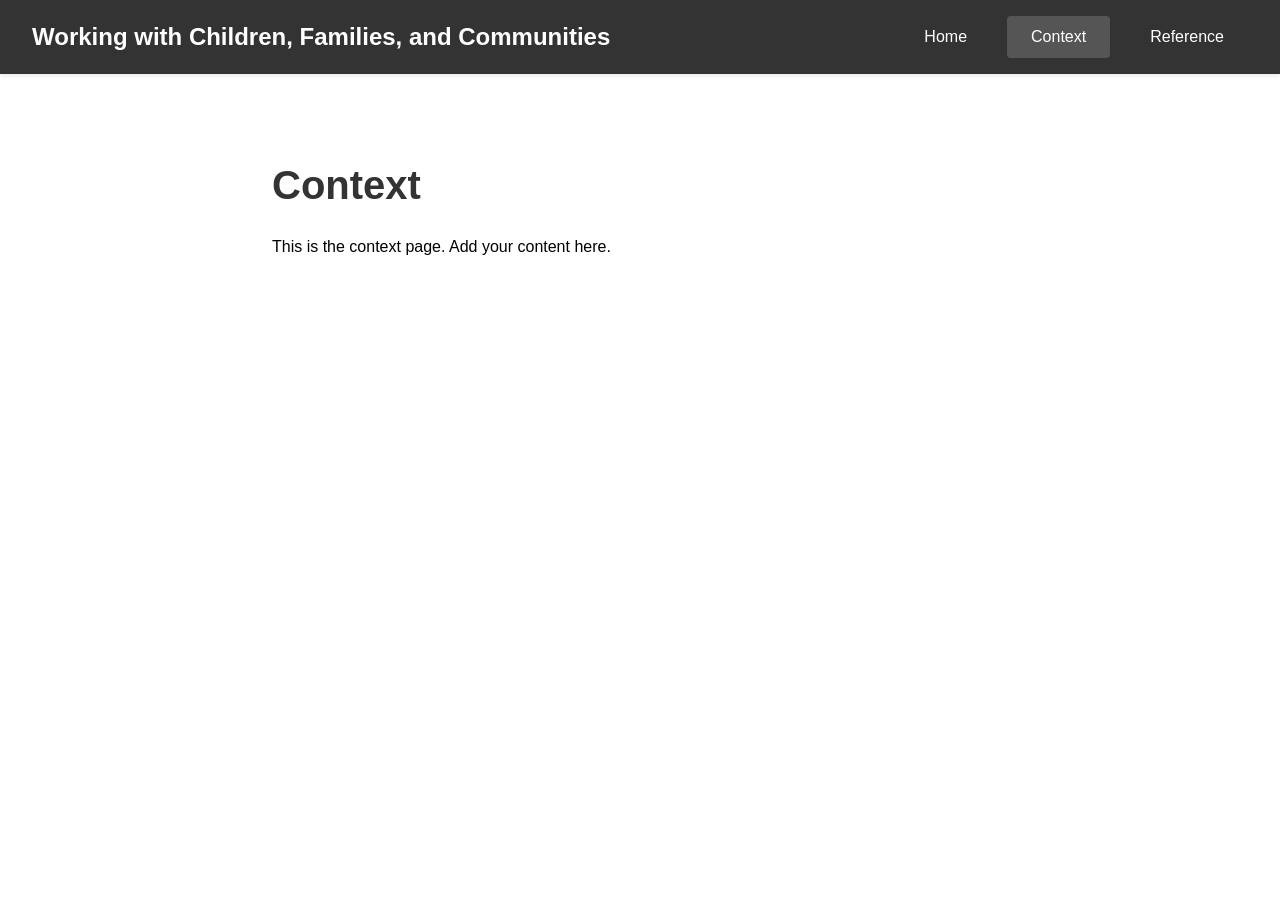
==== context.html @ 98c0069b "initial setup" ====
<!DOCTYPE html>
<html lang="en">
<head>
    <meta charset="UTF-8">
    <meta name="viewport" content="width=device-width, initial-scale=1.0">
    <title>Working with Children - Context</title>
    <link rel="stylesheet" href="styles.css">
</head>
<body>
    <header>
        <div class="site-title">Working with Children, Families, and Communities</div>
        <nav>
            <a href="home.html" class="nav-link">Home</a>
            <a href="context.html" class="nav-link active">Context</a>
            <div class="dropdown">
                <a href="reference.html" class="nav-link">Reference</a>
                <div class="dropdown-content">
                    <a href="reference.html#economic">Economic Context</a>
                    <a href="reference.html#social">Social Context</a>
                    <a href="reference.html#cultural">Cultural Context</a>
                    <a href="reference.html#health">Health & Well Being Context</a>
                    <a href="reference.html#crisis">Crisis & Emergency Context</a>
                </div>
            </div>
        </nav>
    </header>
    <main>
        <section id="context">
            <h1>Context</h1>
            <p>This is the context page. Add your content here.</p>
        </section>
    </main>
    <button id="goToTop" title="Go to Top">↑</button>
    <script src="script.js"></script>
</body>
</html>
---- styles.css ----
/* Add your styles here */

* {
    box-sizing: border-box;
}

body {
    font-family: Arial, sans-serif;
    margin: 0;
    padding: 0;
    line-height: 1.6;
    scroll-behavior: smooth;
}

header {
    background-color: #333;
    color: white;
    padding: 1rem 2rem;
    position: fixed;
    top: 0;
    width: 100%;
    z-index: 1000;
    box-shadow: 0 2px 5px rgba(0,0,0,0.1);
    display: flex;
    justify-content: space-between;
    align-items: center;
}

.site-title {
    font-size: 1.5rem;
    font-weight: bold;
    margin: 0;
}

nav {
    display: flex;
    gap: 1rem;
    align-items: center;
}

.nav-link {
    color: white;
    text-decoration: none;
    padding: 0.5rem 1.5rem;
    border-radius: 4px;
    transition: background-color 0.3s;
}

.nav-link:hover, .nav-link.active {
    background-color: #555;
}

.dropdown {
    position: relative;
}

.dropdown-content {
    display: none;
    position: absolute;
    background-color: #333;
    min-width: 200px;
    box-shadow: 0px 8px 16px 0px rgba(0,0,0,0.2);
    z-index: 1;
    top: 100%;
    left: 0;
}

.dropdown-content a {
    color: white;
    padding: 12px 16px;
    text-decoration: none;
    display: block;
}

.dropdown-content a:hover {
    background-color: #555;
}

.dropdown:hover .dropdown-content {
    display: block;
}

main {
    padding: 2rem;
    max-width: 800px;
    margin: 0 auto;
    padding-top: 120px; /* Account for fixed header */
}

.full-width-image {
    width: 100vw;
    height: auto;
    margin-left: calc(-50vw + 50%);
    display: block;
}

h1 {
    font-size: 2.5rem;
    color: #333;
    margin-bottom: 1rem;
}

h2 {
    font-size: 2rem;
    color: #555;
    margin-top: 2rem;
    margin-bottom: 1rem;
}

p {
    line-height: 1.8;
    margin-bottom: 1rem;
}

ul {
    list-style-type: disc;
    padding-left: 2rem;
    margin-bottom: 1rem;
}

li {
    margin-bottom: 0.5rem;
}

.scroll-animate {
    opacity: 0;
    transform: translateY(50px);
    transition: opacity 0.6s ease-out, transform 0.6s ease-out;
}

.scroll-animate.animate {
    opacity: 1;
    transform: translateY(0);
}

ul {
    list-style-type: none;
    padding: 0;
}

li {
    margin-bottom: 0.5rem;
}

a {
    color: #007bff;
    text-decoration: none;
}

a:hover {
    text-decoration: underline;
}

#goToTop {
    position: fixed;
    bottom: 20px;
    right: 20px;
    background-color: #333;
    color: white;
    border: none;
    border-radius: 50%;
    width: 50px;
    height: 50px;
    font-size: 24px;
    cursor: pointer;
    display: none; /* Hidden by default, show on scroll */
    transition: opacity 0.3s;
}

#goToTop:hover {
    background-color: #555;
}
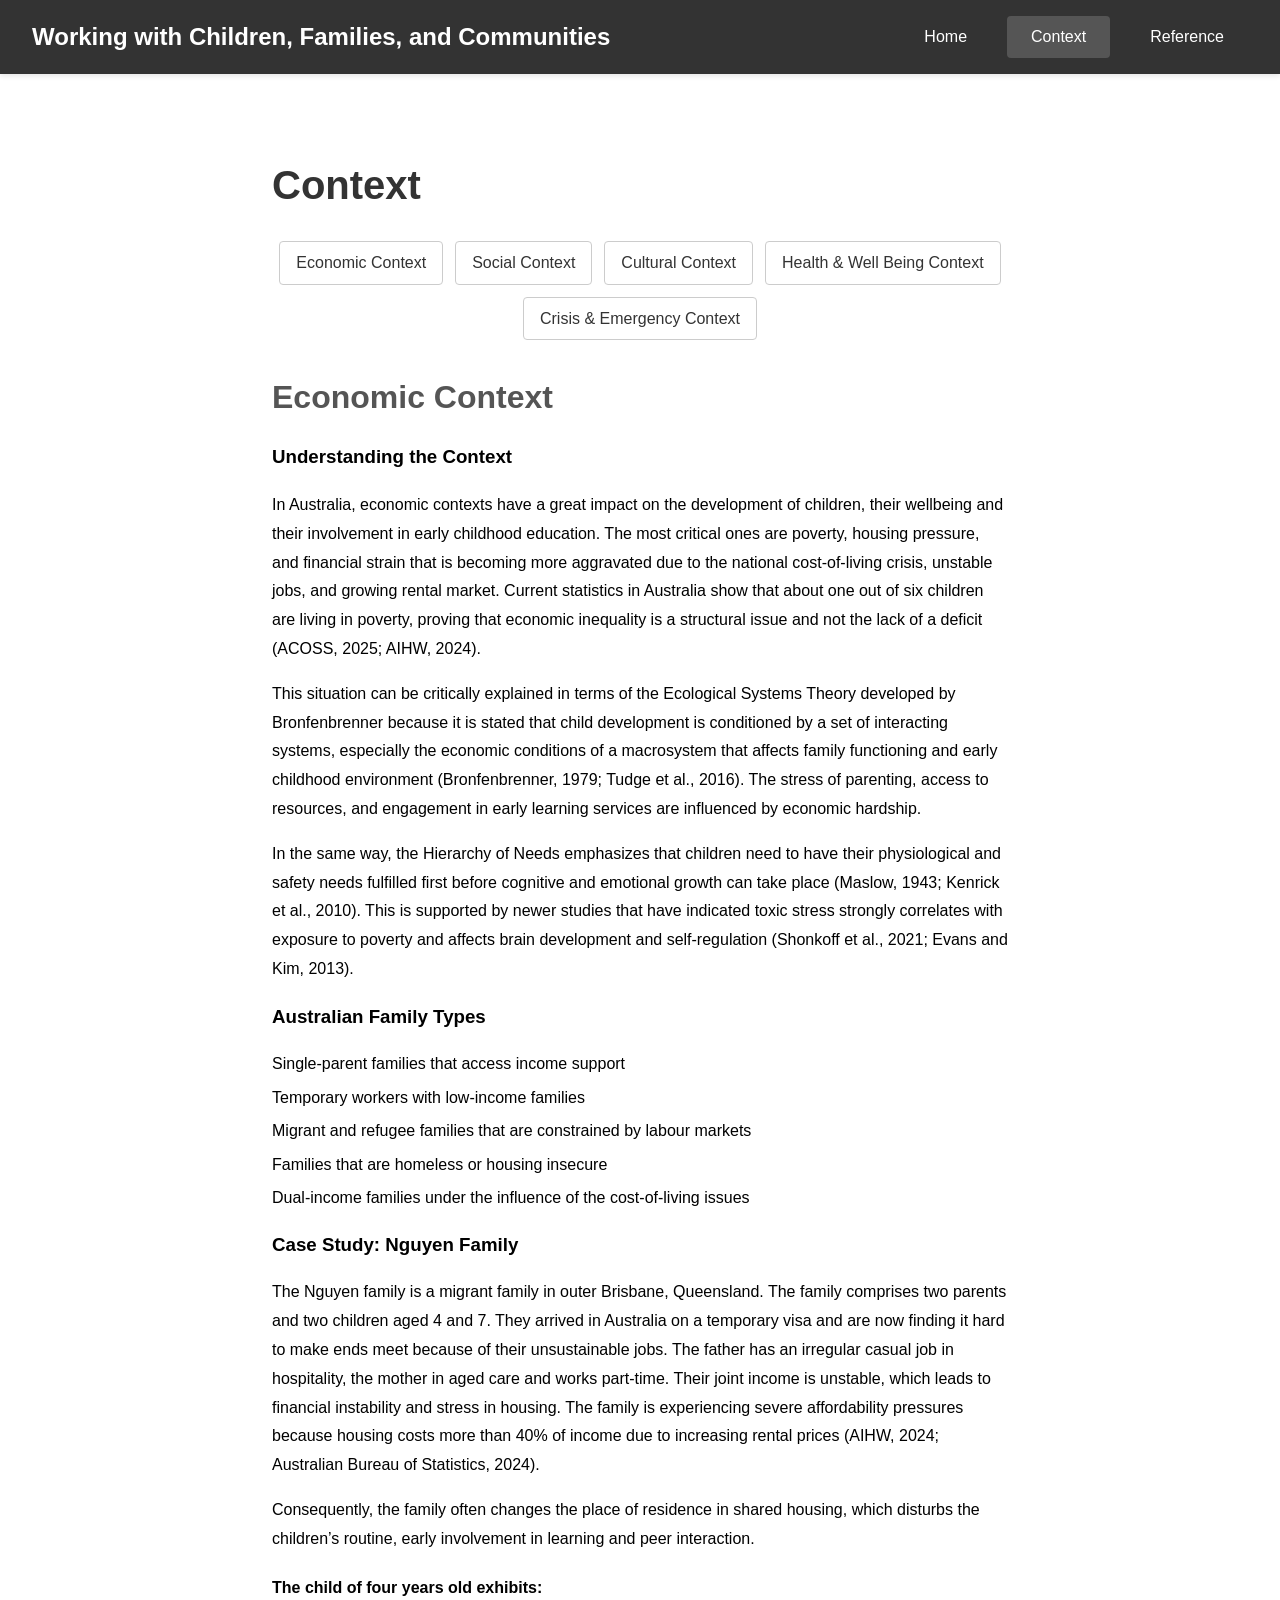
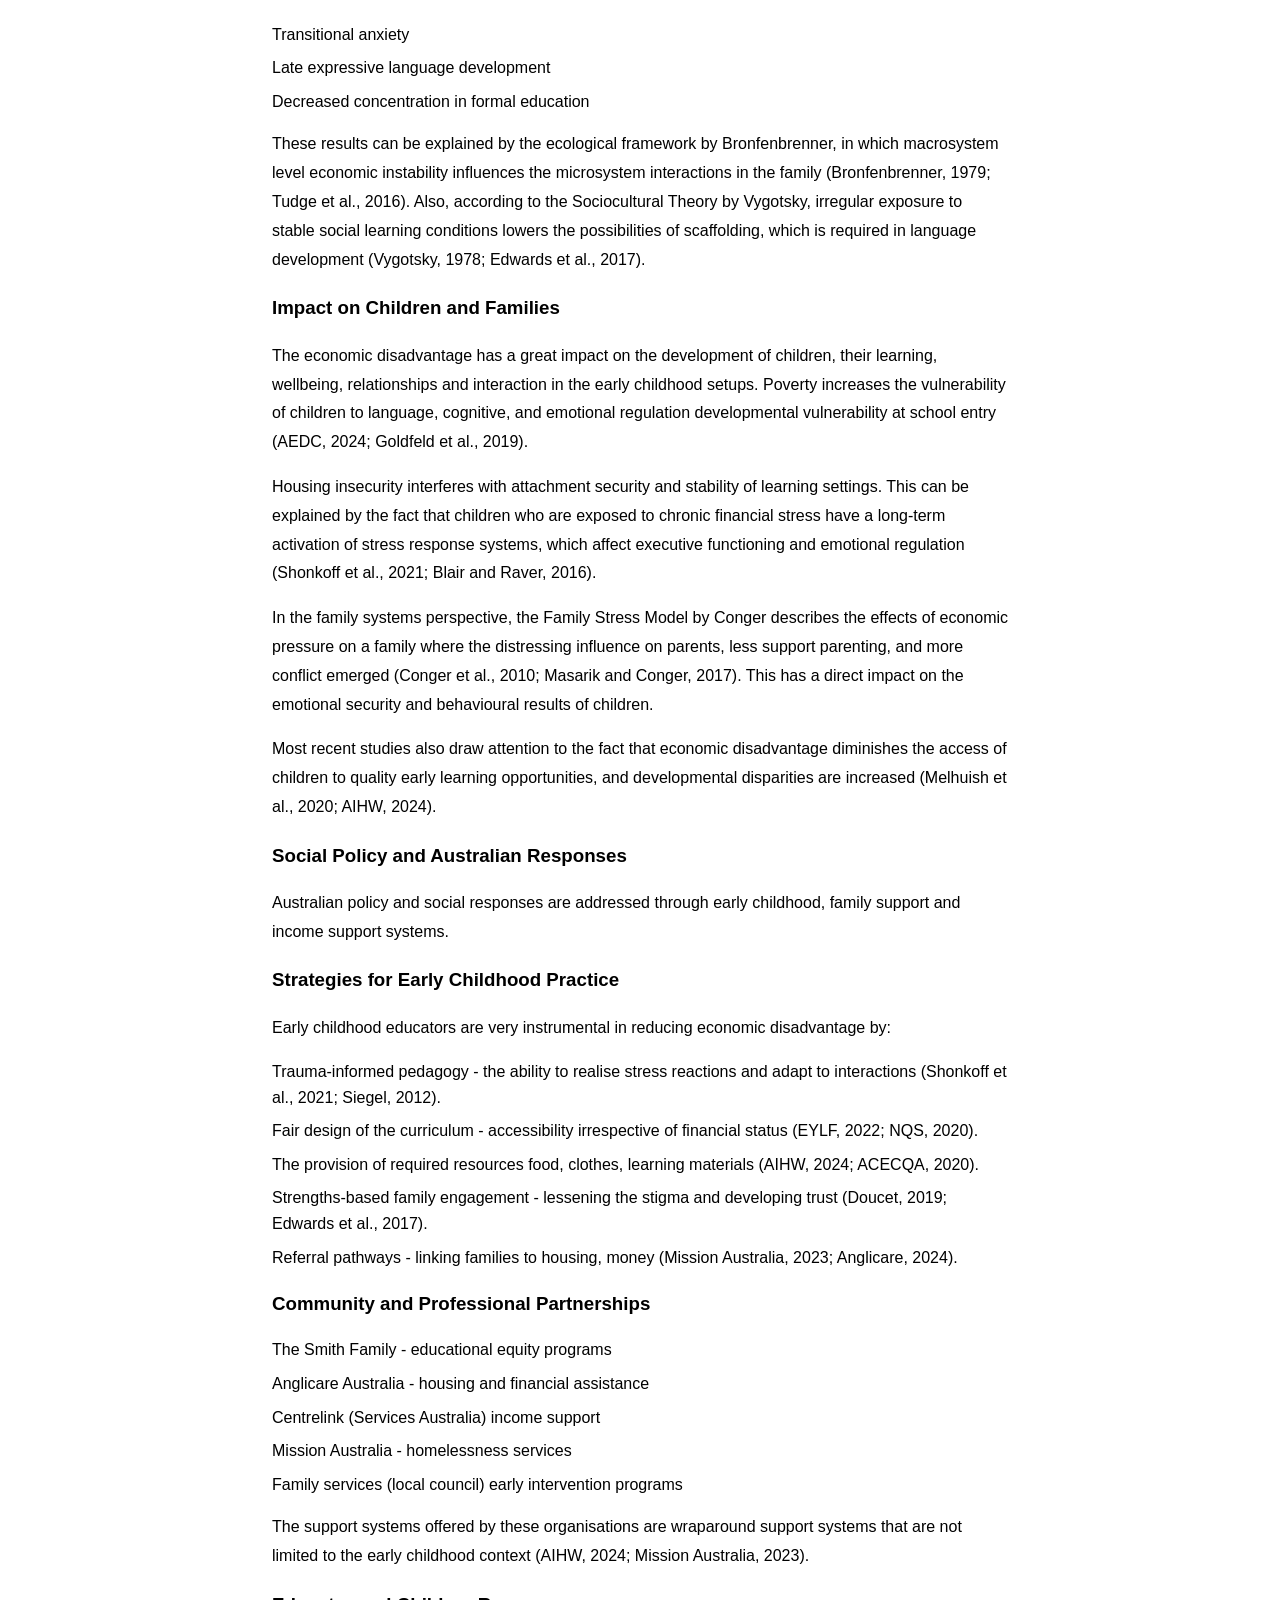
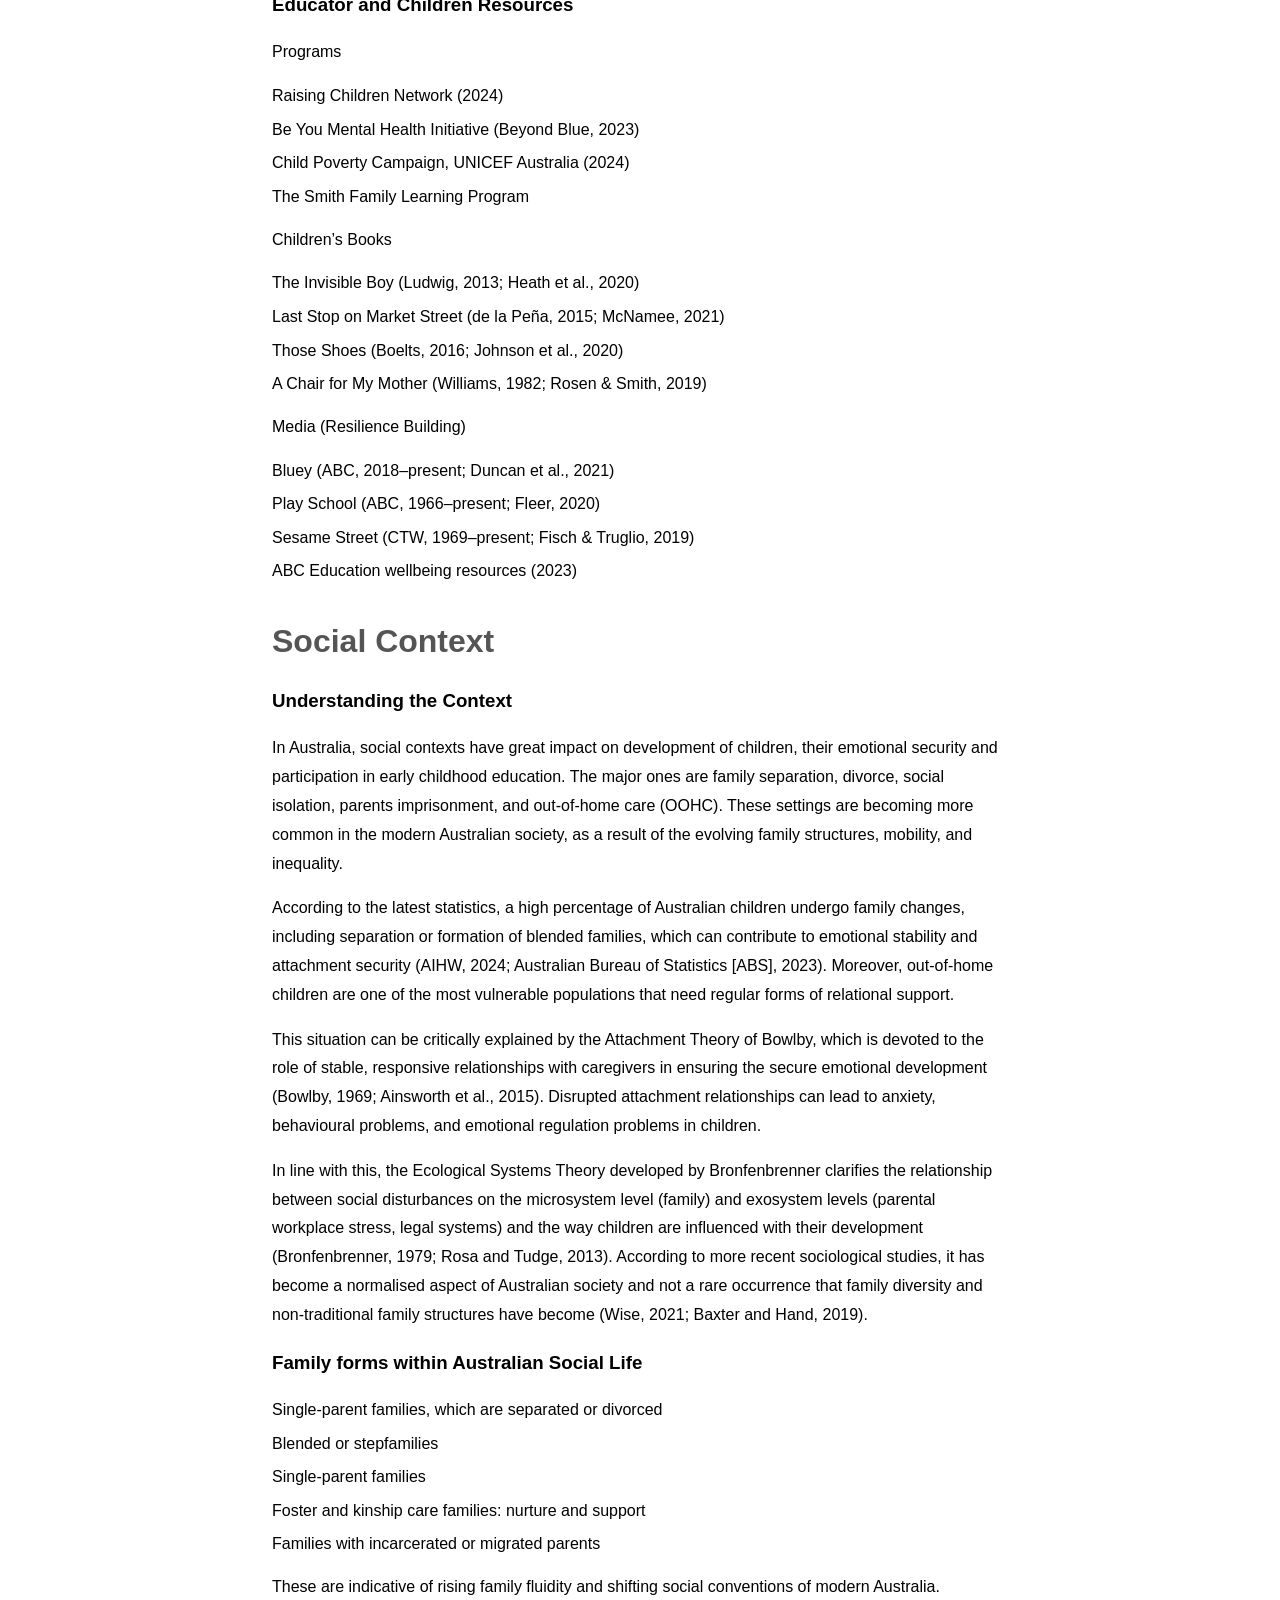
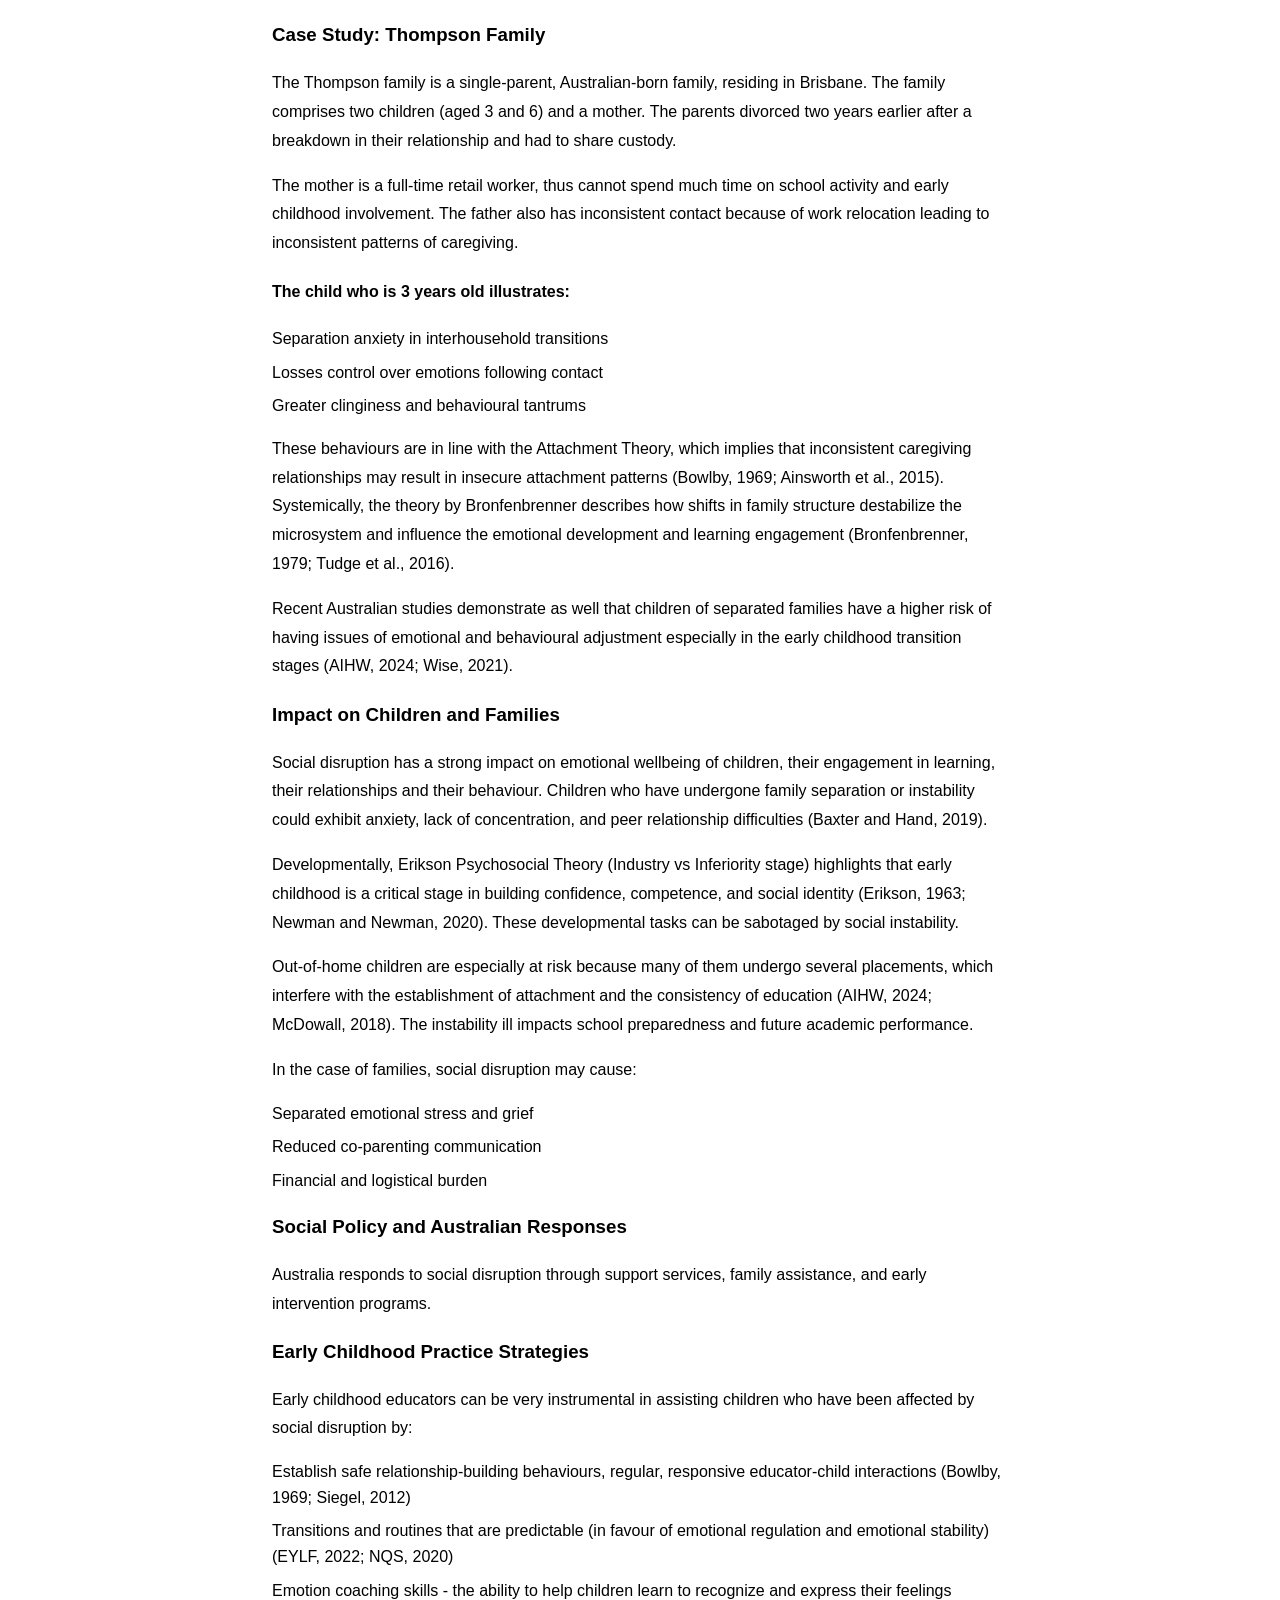
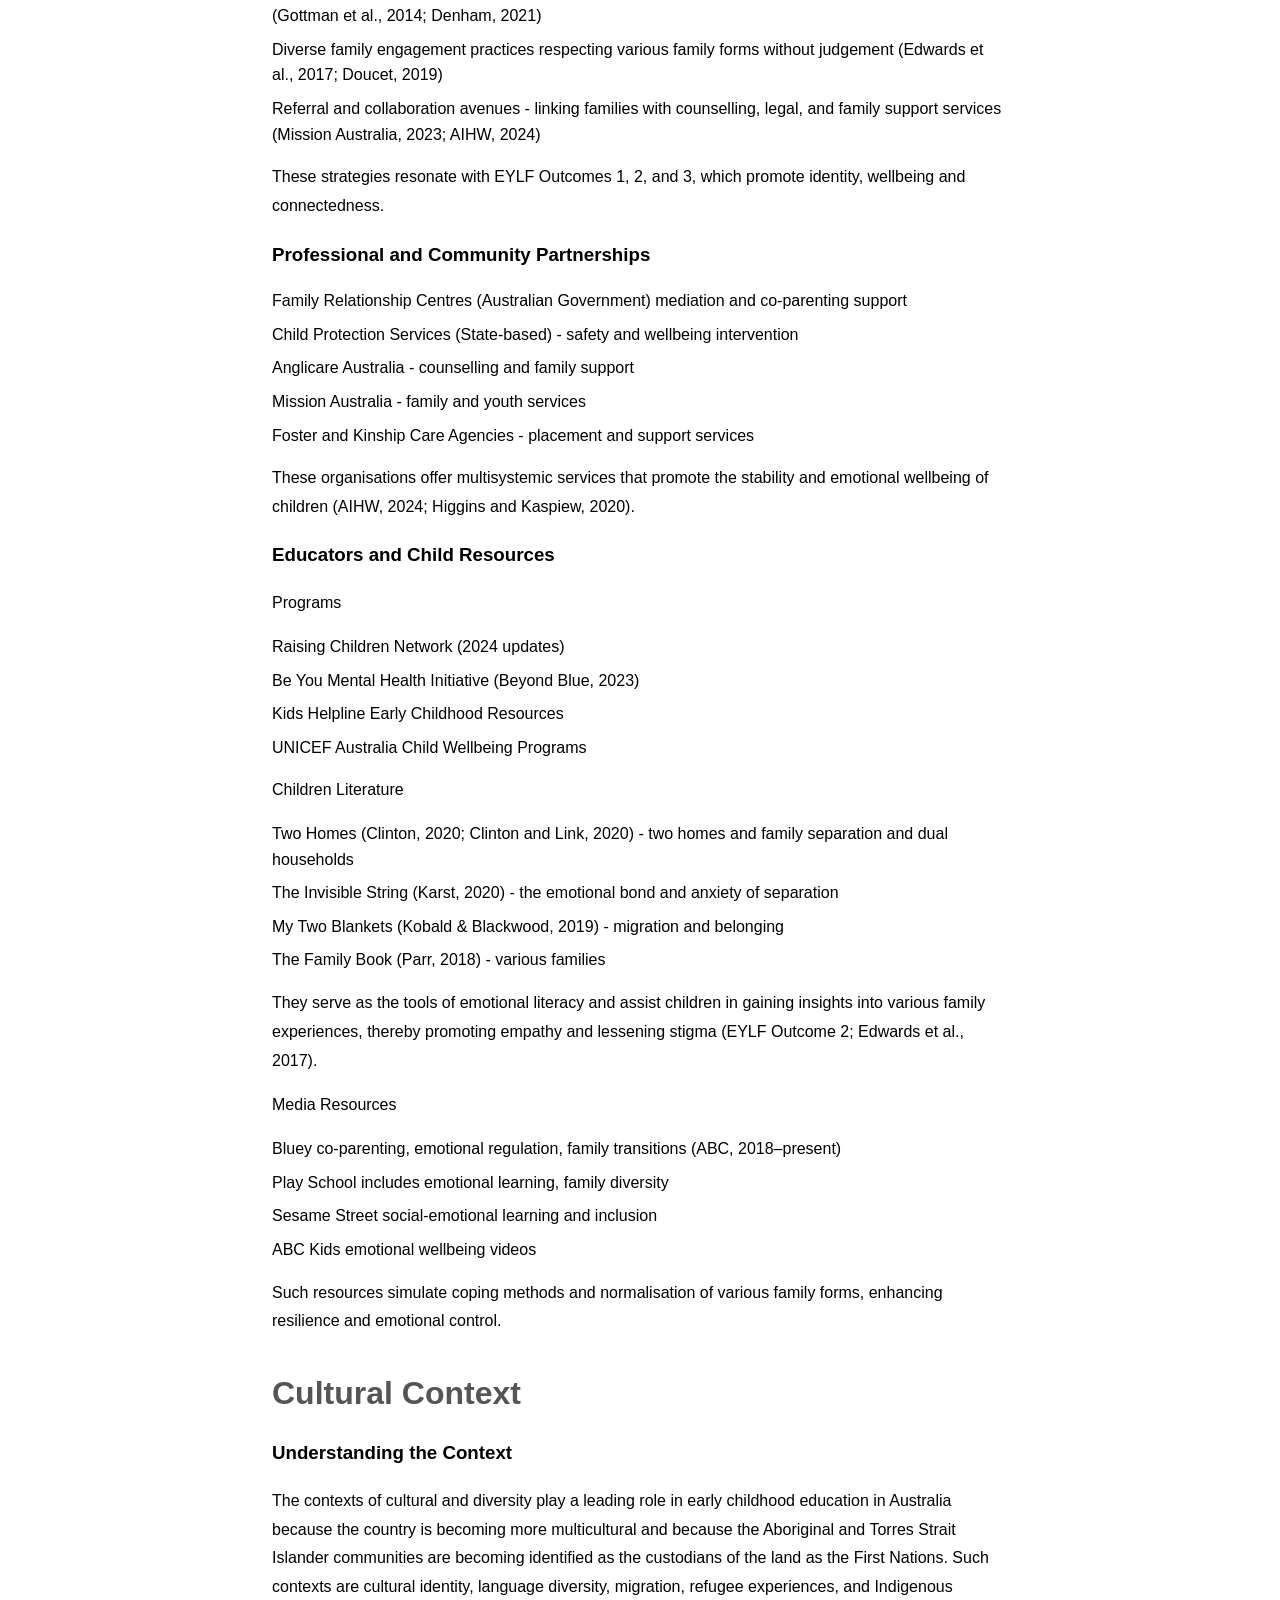
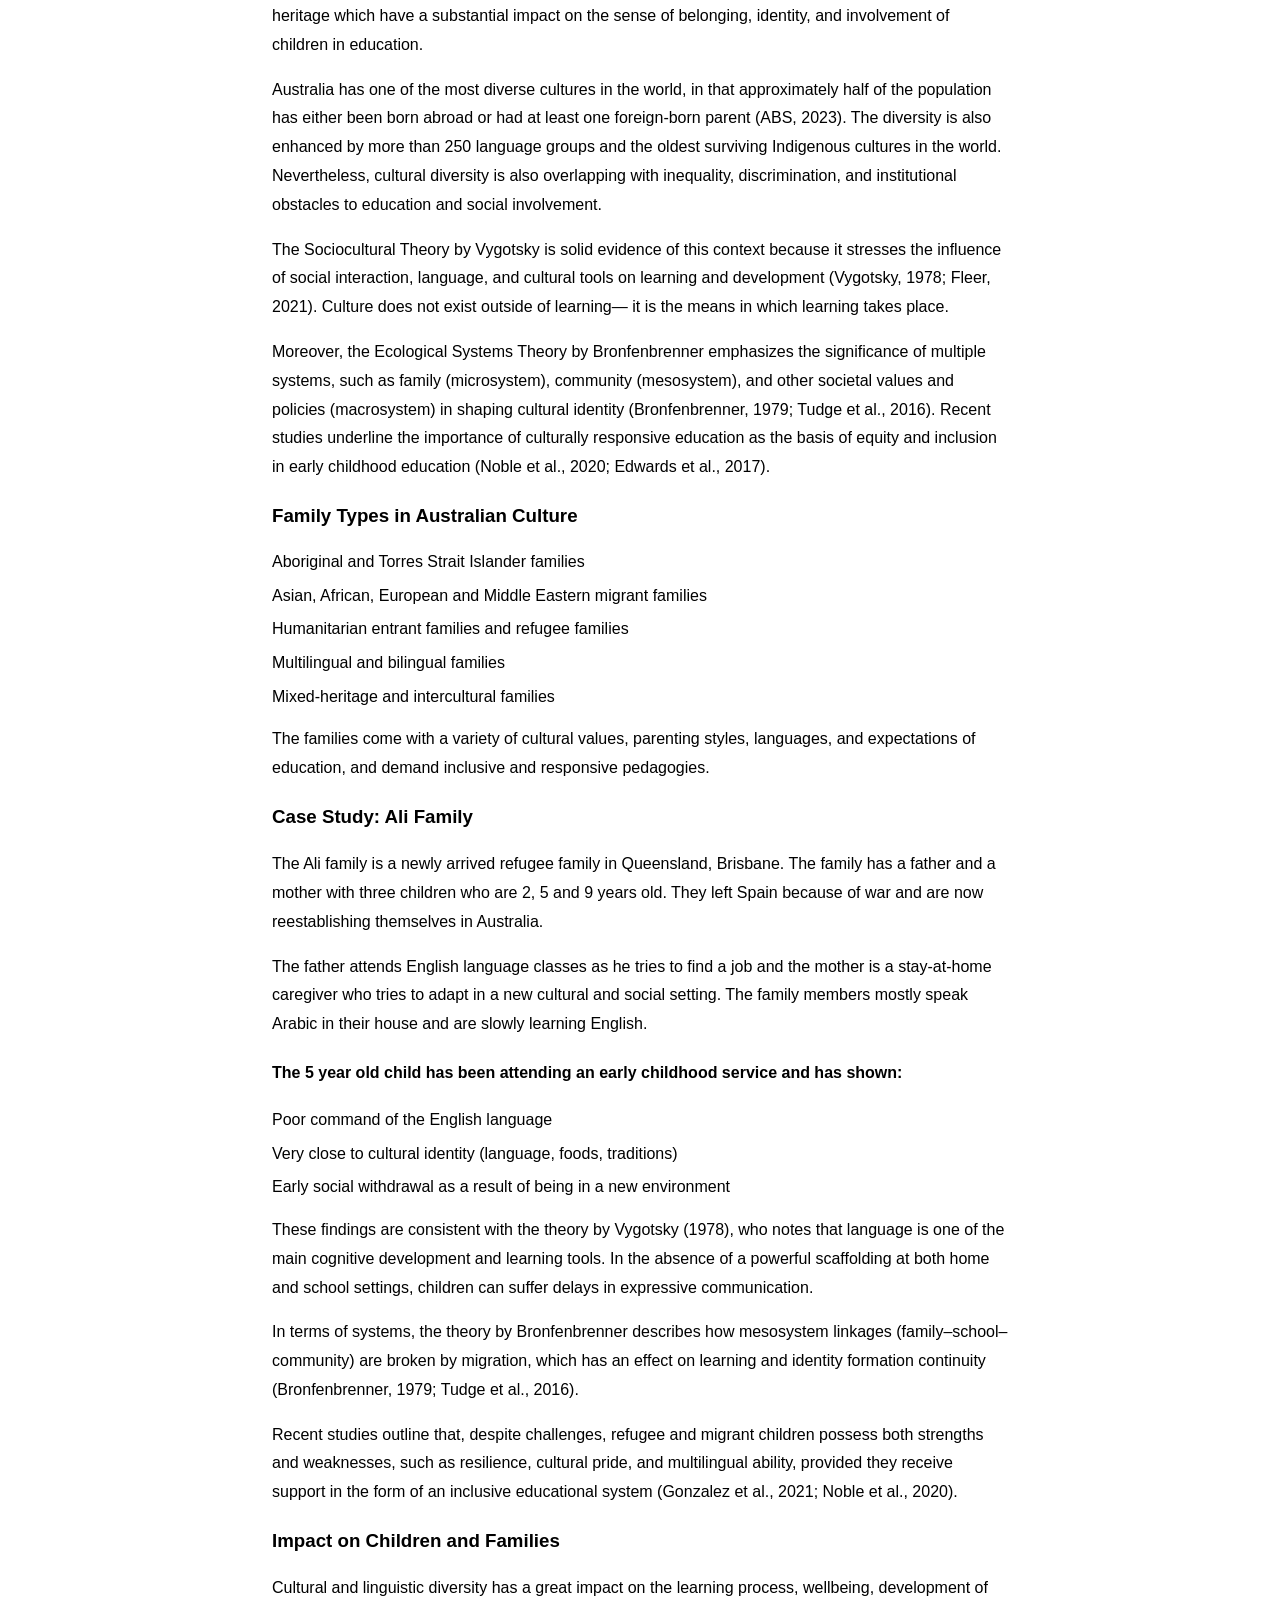
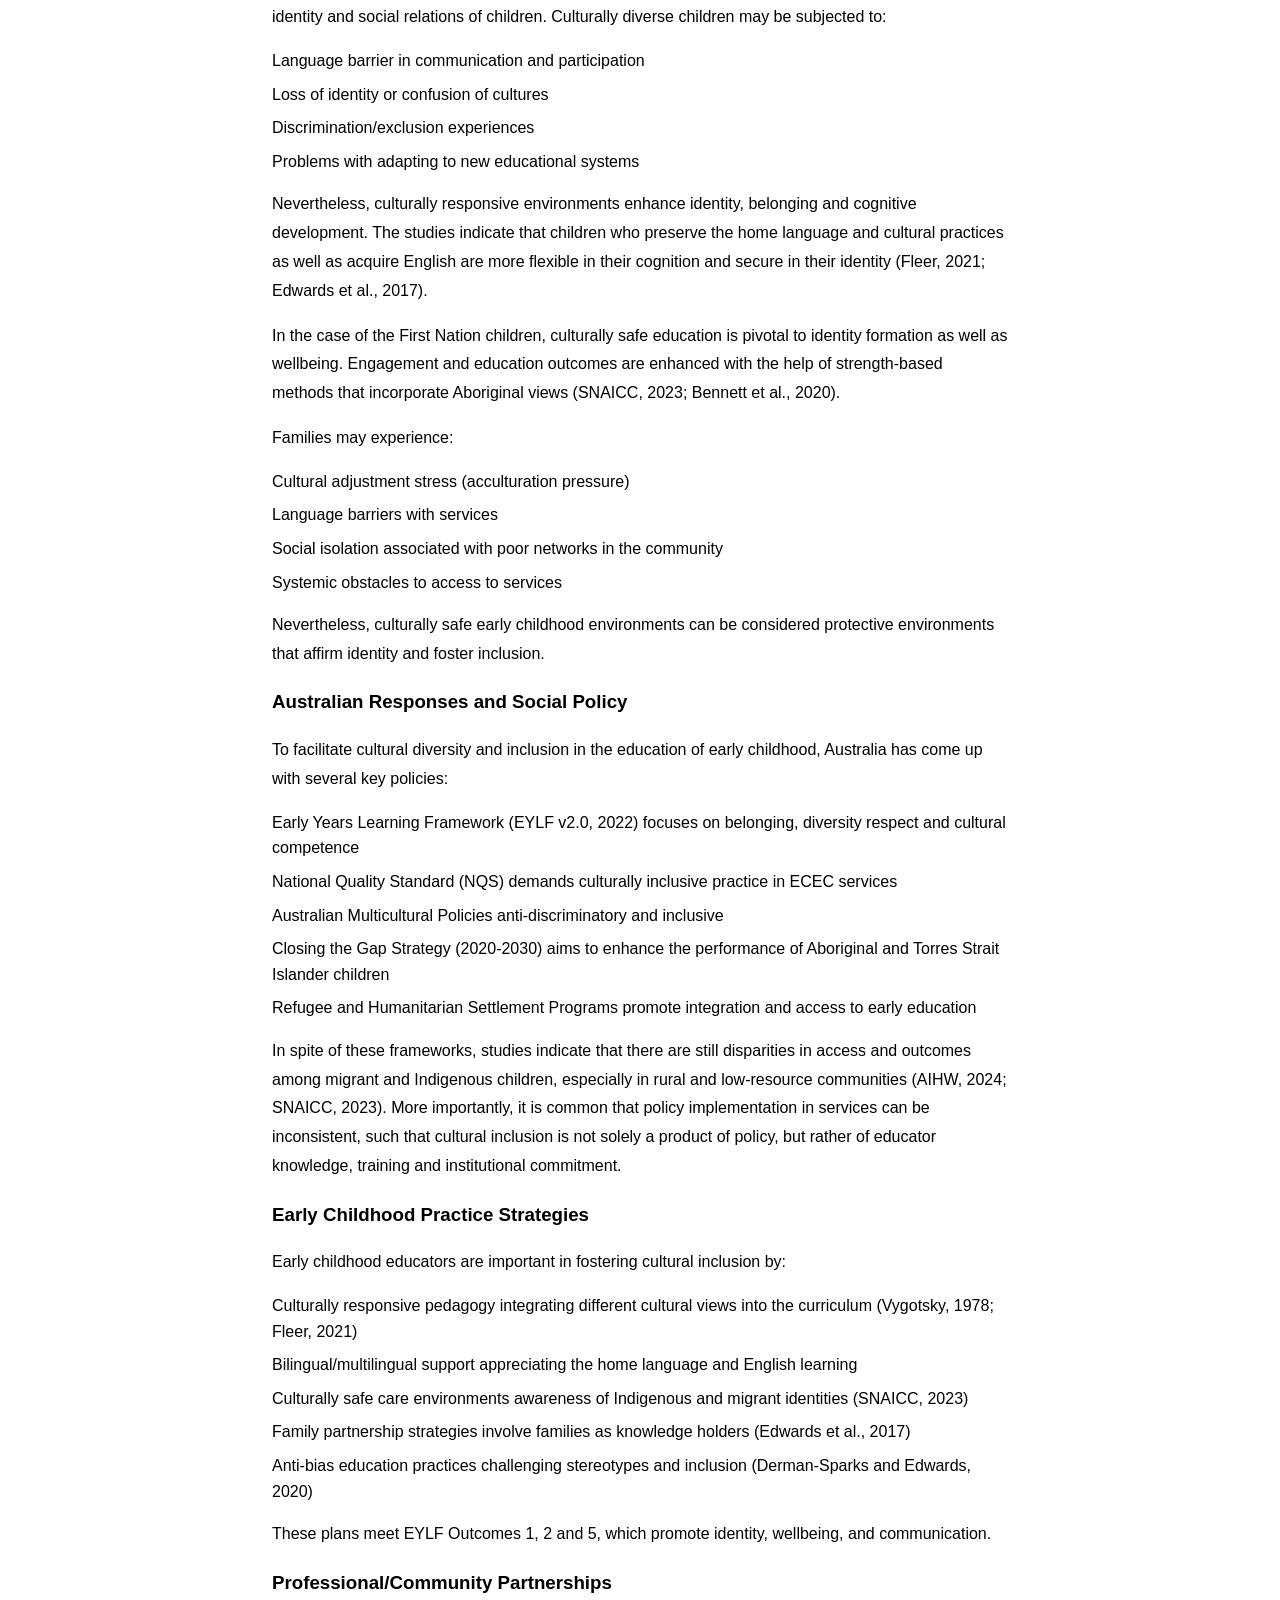
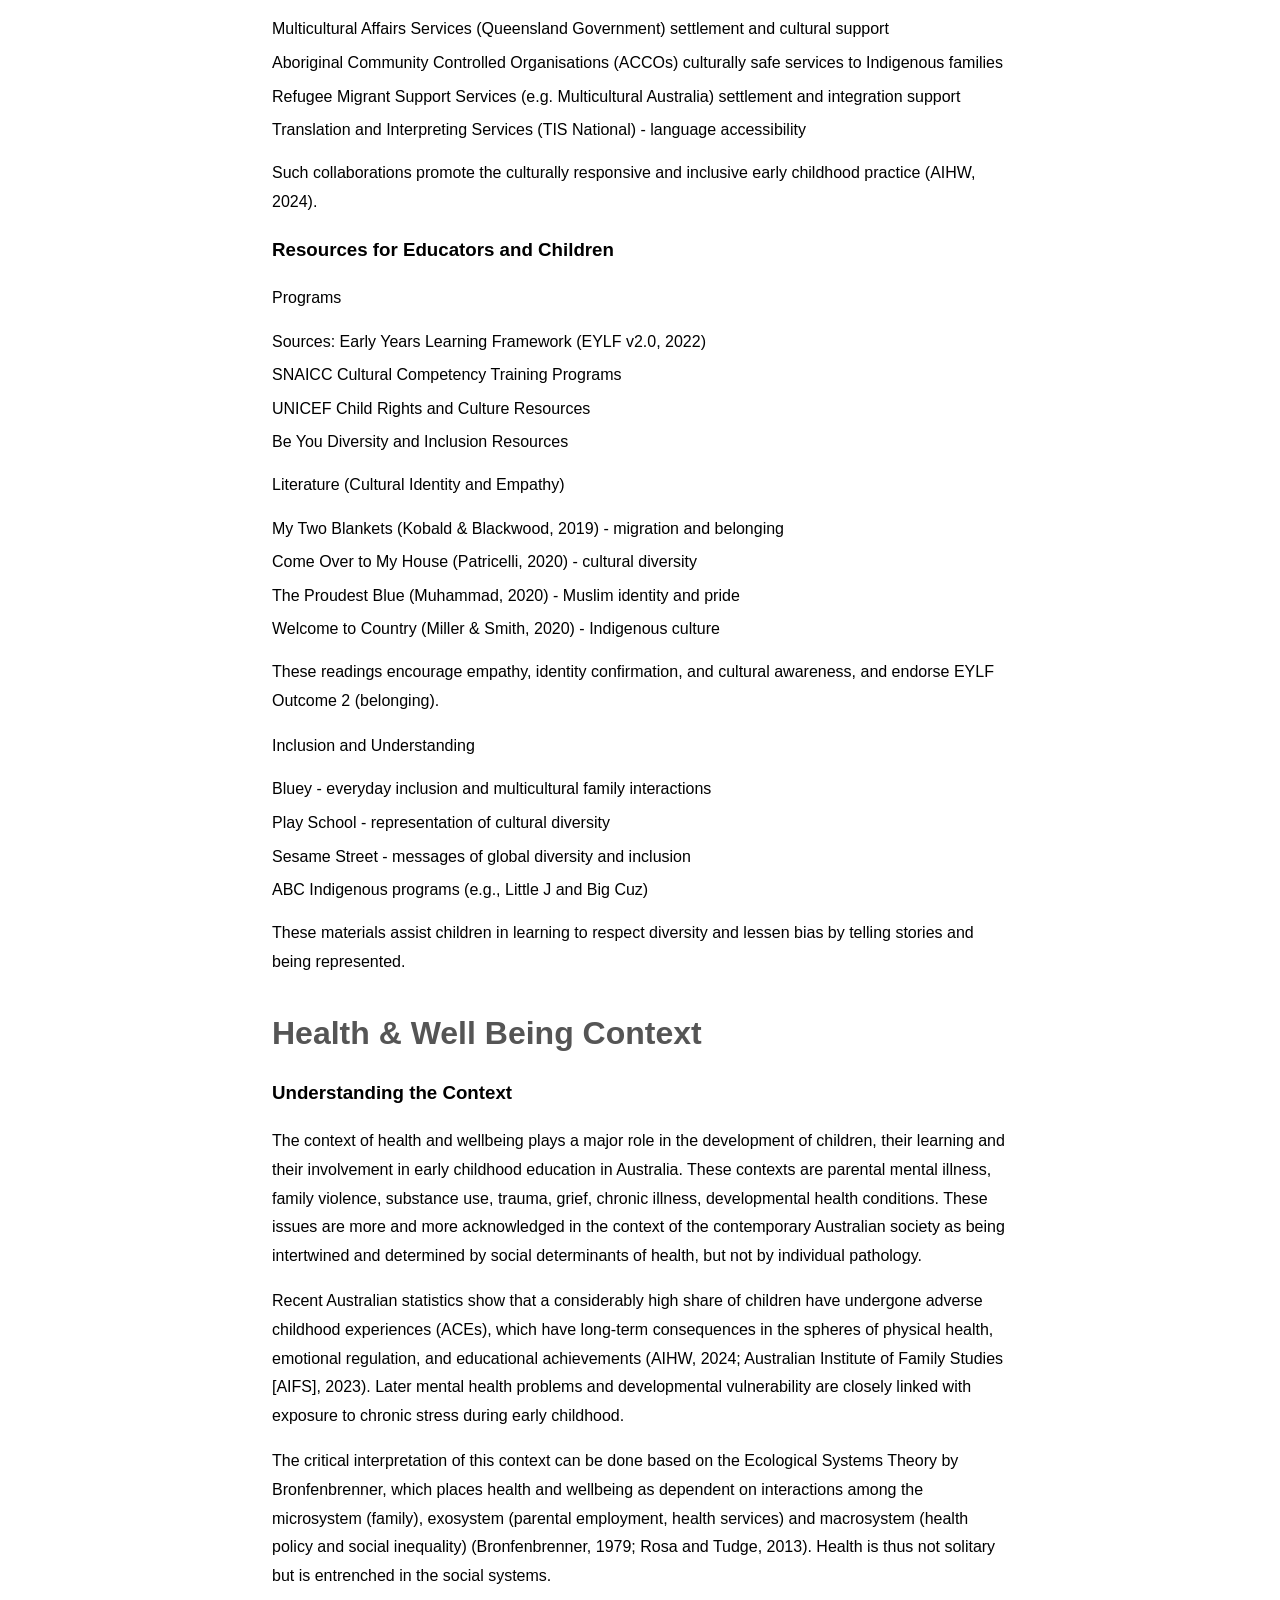
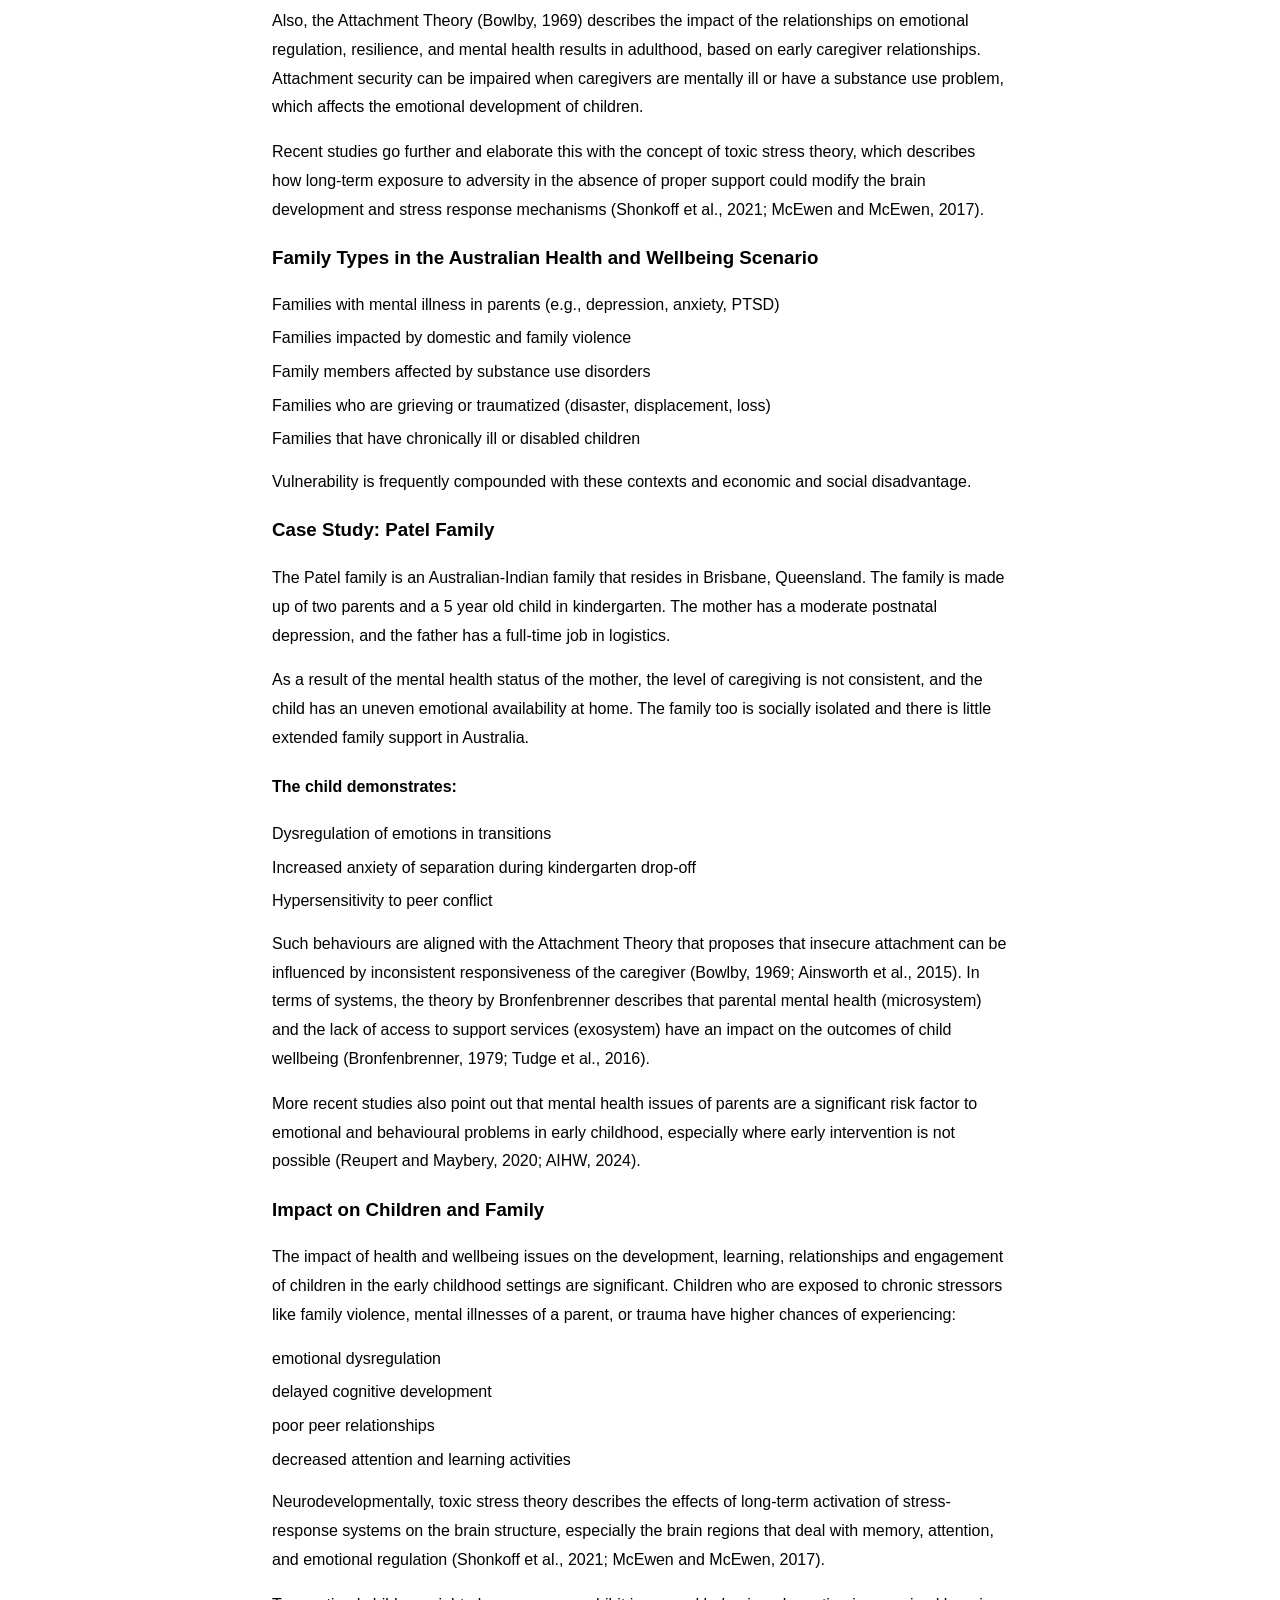
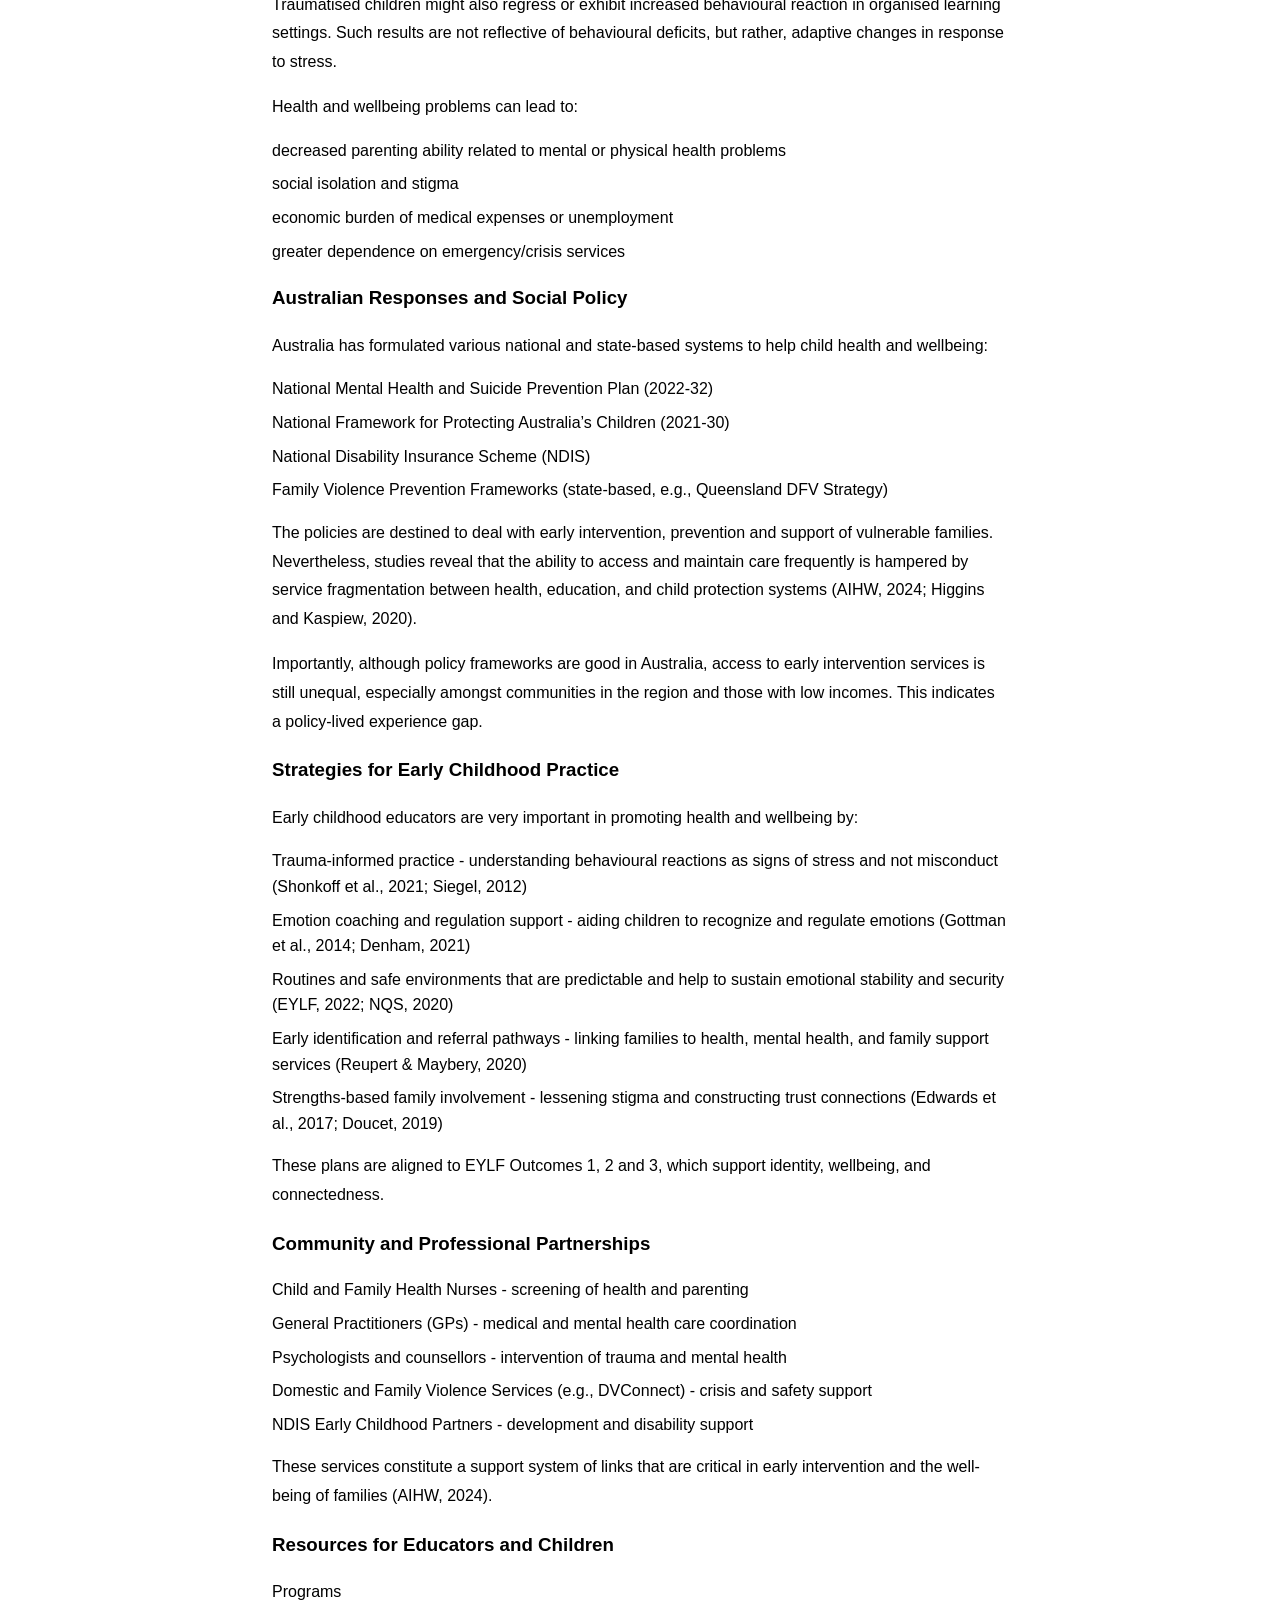
==== commit fe4d018f: "home page" ====
--- a/context.html
+++ b/context.html
@@ -27,10 +27,476 @@
     <main>
         <section id="context">
             <h1>Context</h1>
-            <p>This is the context page. Add your content here.</p>
+            <nav class="section-nav">
+                <a href="#economic">Economic Context</a>
+                <a href="#social">Social Context</a>
+                <a href="#cultural">Cultural Context</a>
+                <a href="#health">Health & Well Being Context</a>
+                <a href="#crisis">Crisis & Emergency Context</a>
+            </nav>
+            <div id="economic" class="scroll-animate">
+                <h2>Economic Context</h2>
+                <h3>Understanding the Context</h3>
+                <p>In Australia, economic contexts have a great impact on the development of children, their wellbeing and their involvement in early childhood education. The most critical ones are poverty, housing pressure, and financial strain that is becoming more aggravated due to the national cost-of-living crisis, unstable jobs, and growing rental market. Current statistics in Australia show that about one out of six children are living in poverty, proving that economic inequality is a structural issue and not the lack of a deficit (ACOSS, 2025; AIHW, 2024).</p>
+                <p>This situation can be critically explained in terms of the Ecological Systems Theory developed by Bronfenbrenner because it is stated that child development is conditioned by a set of interacting systems, especially the economic conditions of a macrosystem that affects family functioning and early childhood environment (Bronfenbrenner, 1979; Tudge et al., 2016). The stress of parenting, access to resources, and engagement in early learning services are influenced by economic hardship.</p>
+                <p>In the same way, the Hierarchy of Needs emphasizes that children need to have their physiological and safety needs fulfilled first before cognitive and emotional growth can take place (Maslow, 1943; Kenrick et al., 2010). This is supported by newer studies that have indicated toxic stress strongly correlates with exposure to poverty and affects brain development and self-regulation (Shonkoff et al., 2021; Evans and Kim, 2013).</p>
+                <h3>Australian Family Types</h3>
+                <ul>
+                    <li>Single-parent families that access income support</li>
+                    <li>Temporary workers with low-income families</li>
+                    <li>Migrant and refugee families that are constrained by labour markets</li>
+                    <li>Families that are homeless or housing insecure</li>
+                    <li>Dual-income families under the influence of the cost-of-living issues</li>
+                </ul>
+                <h3>Case Study: Nguyen Family</h3>
+                <p>The Nguyen family is a migrant family in outer Brisbane, Queensland. The family comprises two parents and two children aged 4 and 7. They arrived in Australia on a temporary visa and are now finding it hard to make ends meet because of their unsustainable jobs. The father has an irregular casual job in hospitality, the mother in aged care and works part-time. Their joint income is unstable, which leads to financial instability and stress in housing. The family is experiencing severe affordability pressures because housing costs more than 40% of income due to increasing rental prices (AIHW, 2024; Australian Bureau of Statistics, 2024).</p>
+                <p>Consequently, the family often changes the place of residence in shared housing, which disturbs the children’s routine, early involvement in learning and peer interaction.</p>
+                <h4>The child of four years old exhibits:</h4>
+                <ul>
+                    <li>Transitional anxiety</li>
+                    <li>Late expressive language development</li>
+                    <li>Decreased concentration in formal education</li>
+                </ul>
+                <p>These results can be explained by the ecological framework by Bronfenbrenner, in which macrosystem level economic instability influences the microsystem interactions in the family (Bronfenbrenner, 1979; Tudge et al., 2016). Also, according to the Sociocultural Theory by Vygotsky, irregular exposure to stable social learning conditions lowers the possibilities of scaffolding, which is required in language development (Vygotsky, 1978; Edwards et al., 2017).</p>
+                <h3>Impact on Children and Families</h3>
+                <p>The economic disadvantage has a great impact on the development of children, their learning, wellbeing, relationships and interaction in the early childhood setups. Poverty increases the vulnerability of children to language, cognitive, and emotional regulation developmental vulnerability at school entry (AEDC, 2024; Goldfeld et al., 2019).</p>
+                <p>Housing insecurity interferes with attachment security and stability of learning settings. This can be explained by the fact that children who are exposed to chronic financial stress have a long-term activation of stress response systems, which affect executive functioning and emotional regulation (Shonkoff et al., 2021; Blair and Raver, 2016).</p>
+                <p>In the family systems perspective, the Family Stress Model by Conger describes the effects of economic pressure on a family where the distressing influence on parents, less support parenting, and more conflict emerged (Conger et al., 2010; Masarik and Conger, 2017). This has a direct impact on the emotional security and behavioural results of children.</p>
+                <p>Most recent studies also draw attention to the fact that economic disadvantage diminishes the access of children to quality early learning opportunities, and developmental disparities are increased (Melhuish et al., 2020; AIHW, 2024).</p>
+                <h3>Social Policy and Australian Responses</h3>
+                <p>Australian policy and social responses are addressed through early childhood, family support and income support systems.</p>
+                <h3>Strategies for Early Childhood Practice</h3>
+                <p>Early childhood educators are very instrumental in reducing economic disadvantage by:</p>
+                <ul>
+                    <li>Trauma-informed pedagogy - the ability to realise stress reactions and adapt to interactions (Shonkoff et al., 2021; Siegel, 2012).</li>
+                    <li>Fair design of the curriculum - accessibility irrespective of financial status (EYLF, 2022; NQS, 2020).</li>
+                    <li>The provision of required resources food, clothes, learning materials (AIHW, 2024; ACECQA, 2020).</li>
+                    <li>Strengths-based family engagement - lessening the stigma and developing trust (Doucet, 2019; Edwards et al., 2017).</li>
+                    <li>Referral pathways - linking families to housing, money (Mission Australia, 2023; Anglicare, 2024).</li>
+                </ul>
+                <h3>Community and Professional Partnerships</h3>
+                <ul>
+                    <li>The Smith Family - educational equity programs</li>
+                    <li>Anglicare Australia - housing and financial assistance</li>
+                    <li>Centrelink (Services Australia) income support</li>
+                    <li>Mission Australia - homelessness services</li>
+                    <li>Family services (local council) early intervention programs</li>
+                </ul>
+                <p>The support systems offered by these organisations are wraparound support systems that are not limited to the early childhood context (AIHW, 2024; Mission Australia, 2023).</p>
+                <h3>Educator and Children Resources</h3>
+                <p>Programs</p>
+                <ul>
+                    <li>Raising Children Network (2024)</li>
+                    <li>Be You Mental Health Initiative (Beyond Blue, 2023)</li>
+                    <li>Child Poverty Campaign, UNICEF Australia (2024)</li>
+                    <li>The Smith Family Learning Program</li>
+                </ul>
+                <p>Children’s Books</p>
+                <ul>
+                    <li>The Invisible Boy (Ludwig, 2013; Heath et al., 2020)</li>
+                    <li>Last Stop on Market Street (de la Peña, 2015; McNamee, 2021)</li>
+                    <li>Those Shoes (Boelts, 2016; Johnson et al., 2020)</li>
+                    <li>A Chair for My Mother (Williams, 1982; Rosen & Smith, 2019)</li>
+                </ul>
+                <p>Media (Resilience Building)</p>
+                <ul>
+                    <li>Bluey (ABC, 2018–present; Duncan et al., 2021)</li>
+                    <li>Play School (ABC, 1966–present; Fleer, 2020)</li>
+                    <li>Sesame Street (CTW, 1969–present; Fisch & Truglio, 2019)</li>
+                    <li>ABC Education wellbeing resources (2023)</li>
+                </ul>
+            </div>
+            <div id="social" class="scroll-animate">
+                <h2>Social Context</h2>
+                <h3>Understanding the Context</h3>
+                <p>In Australia, social contexts have great impact on development of children, their emotional security and participation in early childhood education. The major ones are family separation, divorce, social isolation, parents imprisonment, and out-of-home care (OOHC). These settings are becoming more common in the modern Australian society, as a result of the evolving family structures, mobility, and inequality.</p>
+                <p>According to the latest statistics, a high percentage of Australian children undergo family changes, including separation or formation of blended families, which can contribute to emotional stability and attachment security (AIHW, 2024; Australian Bureau of Statistics [ABS], 2023). Moreover, out-of-home children are one of the most vulnerable populations that need regular forms of relational support.</p>
+                <p>This situation can be critically explained by the Attachment Theory of Bowlby, which is devoted to the role of stable, responsive relationships with caregivers in ensuring the secure emotional development (Bowlby, 1969; Ainsworth et al., 2015). Disrupted attachment relationships can lead to anxiety, behavioural problems, and emotional regulation problems in children.</p>
+                <p>In line with this, the Ecological Systems Theory developed by Bronfenbrenner clarifies the relationship between social disturbances on the microsystem level (family) and exosystem levels (parental workplace stress, legal systems) and the way children are influenced with their development (Bronfenbrenner, 1979; Rosa and Tudge, 2013). According to more recent sociological studies, it has become a normalised aspect of Australian society and not a rare occurrence that family diversity and non-traditional family structures have become (Wise, 2021; Baxter and Hand, 2019).</p>
+                <h3>Family forms within Australian Social Life</h3>
+                <ul>
+                    <li>Single-parent families, which are separated or divorced</li>
+                    <li>Blended or stepfamilies</li>
+                    <li>Single-parent families</li>
+                    <li>Foster and kinship care families: nurture and support</li>
+                    <li>Families with incarcerated or migrated parents</li>
+                </ul>
+                <p>These are indicative of rising family fluidity and shifting social conventions of modern Australia.</p>
+                <h3>Case Study: Thompson Family</h3>
+                <p>The Thompson family is a single-parent, Australian-born family, residing in Brisbane. The family comprises two children (aged 3 and 6) and a mother. The parents divorced two years earlier after a breakdown in their relationship and had to share custody.</p>
+                <p>The mother is a full-time retail worker, thus cannot spend much time on school activity and early childhood involvement. The father also has inconsistent contact because of work relocation leading to inconsistent patterns of caregiving.</p>
+                <h4>The child who is 3 years old illustrates:</h4>
+                <ul>
+                    <li>Separation anxiety in interhousehold transitions</li>
+                    <li>Losses control over emotions following contact</li>
+                    <li>Greater clinginess and behavioural tantrums</li>
+                </ul>
+                <p>These behaviours are in line with the Attachment Theory, which implies that inconsistent caregiving relationships may result in insecure attachment patterns (Bowlby, 1969; Ainsworth et al., 2015). Systemically, the theory by Bronfenbrenner describes how shifts in family structure destabilize the microsystem and influence the emotional development and learning engagement (Bronfenbrenner, 1979; Tudge et al., 2016).</p>
+                <p>Recent Australian studies demonstrate as well that children of separated families have a higher risk of having issues of emotional and behavioural adjustment especially in the early childhood transition stages (AIHW, 2024; Wise, 2021).</p>
+                <h3>Impact on Children and Families</h3>
+                <p>Social disruption has a strong impact on emotional wellbeing of children, their engagement in learning, their relationships and their behaviour. Children who have undergone family separation or instability could exhibit anxiety, lack of concentration, and peer relationship difficulties (Baxter and Hand, 2019).</p>
+                <p>Developmentally, Erikson Psychosocial Theory (Industry vs Inferiority stage) highlights that early childhood is a critical stage in building confidence, competence, and social identity (Erikson, 1963; Newman and Newman, 2020). These developmental tasks can be sabotaged by social instability.</p>
+                <p>Out-of-home children are especially at risk because many of them undergo several placements, which interfere with the establishment of attachment and the consistency of education (AIHW, 2024; McDowall, 2018). The instability ill impacts school preparedness and future academic performance.</p>
+                <p>In the case of families, social disruption may cause:</p>
+                <ul>
+                    <li>Separated emotional stress and grief</li>
+                    <li>Reduced co-parenting communication</li>
+                    <li>Financial and logistical burden</li>
+                </ul>
+                <h3>Social Policy and Australian Responses</h3>
+                <p>Australia responds to social disruption through support services, family assistance, and early intervention programs.</p>
+                <h3>Early Childhood Practice Strategies</h3>
+                <p>Early childhood educators can be very instrumental in assisting children who have been affected by social disruption by:</p>
+                <ul>
+                    <li>Establish safe relationship-building behaviours, regular, responsive educator-child interactions (Bowlby, 1969; Siegel, 2012)</li>
+                    <li>Transitions and routines that are predictable (in favour of emotional regulation and emotional stability) (EYLF, 2022; NQS, 2020)</li>
+                    <li>Emotion coaching skills - the ability to help children learn to recognize and express their feelings (Gottman et al., 2014; Denham, 2021)</li>
+                    <li>Diverse family engagement practices respecting various family forms without judgement (Edwards et al., 2017; Doucet, 2019)</li>
+                    <li>Referral and collaboration avenues - linking families with counselling, legal, and family support services (Mission Australia, 2023; AIHW, 2024)</li>
+                </ul>
+                <p>These strategies resonate with EYLF Outcomes 1, 2, and 3, which promote identity, wellbeing and connectedness.</p>
+                <h3>Professional and Community Partnerships</h3>
+                <ul>
+                    <li>Family Relationship Centres (Australian Government) mediation and co-parenting support</li>
+                    <li>Child Protection Services (State-based) - safety and wellbeing intervention</li>
+                    <li>Anglicare Australia - counselling and family support</li>
+                    <li>Mission Australia - family and youth services</li>
+                    <li>Foster and Kinship Care Agencies - placement and support services</li>
+                </ul>
+                <p>These organisations offer multisystemic services that promote the stability and emotional wellbeing of children (AIHW, 2024; Higgins and Kaspiew, 2020).</p>
+                <h3>Educators and Child Resources</h3>
+                <p>Programs</p>
+                <ul>
+                    <li>Raising Children Network (2024 updates)</li>
+                    <li>Be You Mental Health Initiative (Beyond Blue, 2023)</li>
+                    <li>Kids Helpline Early Childhood Resources</li>
+                    <li>UNICEF Australia Child Wellbeing Programs</li>
+                </ul>
+                <p>Children Literature</p>
+                <ul>
+                    <li>Two Homes (Clinton, 2020; Clinton and Link, 2020) - two homes and family separation and dual households</li>
+                    <li>The Invisible String (Karst, 2020) - the emotional bond and anxiety of separation</li>
+                    <li>My Two Blankets (Kobald & Blackwood, 2019) - migration and belonging</li>
+                    <li>The Family Book (Parr, 2018) - various families</li>
+                </ul>
+                <p>They serve as the tools of emotional literacy and assist children in gaining insights into various family experiences, thereby promoting empathy and lessening stigma (EYLF Outcome 2; Edwards et al., 2017).</p>
+                <p>Media Resources</p>
+                <ul>
+                    <li>Bluey co-parenting, emotional regulation, family transitions (ABC, 2018–present)</li>
+                    <li>Play School includes emotional learning, family diversity</li>
+                    <li>Sesame Street social-emotional learning and inclusion</li>
+                    <li>ABC Kids emotional wellbeing videos</li>
+                </ul>
+                <p>Such resources simulate coping methods and normalisation of various family forms, enhancing resilience and emotional control.</p>
+            </div>
+            <div id="cultural" class="scroll-animate">
+                <h2>Cultural Context</h2>
+                <h3>Understanding the Context</h3>
+                <p>The contexts of cultural and diversity play a leading role in early childhood education in Australia because the country is becoming more multicultural and because the Aboriginal and Torres Strait Islander communities are becoming identified as the custodians of the land as the First Nations. Such contexts are cultural identity, language diversity, migration, refugee experiences, and Indigenous heritage which have a substantial impact on the sense of belonging, identity, and involvement of children in education.</p>
+                <p>Australia has one of the most diverse cultures in the world, in that approximately half of the population has either been born abroad or had at least one foreign-born parent (ABS, 2023). The diversity is also enhanced by more than 250 language groups and the oldest surviving Indigenous cultures in the world. Nevertheless, cultural diversity is also overlapping with inequality, discrimination, and institutional obstacles to education and social involvement.</p>
+                <p>The Sociocultural Theory by Vygotsky is solid evidence of this context because it stresses the influence of social interaction, language, and cultural tools on learning and development (Vygotsky, 1978; Fleer, 2021). Culture does not exist outside of learning— it is the means in which learning takes place.</p>
+                <p>Moreover, the Ecological Systems Theory by Bronfenbrenner emphasizes the significance of multiple systems, such as family (microsystem), community (mesosystem), and other societal values and policies (macrosystem) in shaping cultural identity (Bronfenbrenner, 1979; Tudge et al., 2016). Recent studies underline the importance of culturally responsive education as the basis of equity and inclusion in early childhood education (Noble et al., 2020; Edwards et al., 2017).</p>
+                <h3>Family Types in Australian Culture</h3>
+                <ul>
+                    <li>Aboriginal and Torres Strait Islander families</li>
+                    <li>Asian, African, European and Middle Eastern migrant families</li>
+                    <li>Humanitarian entrant families and refugee families</li>
+                    <li>Multilingual and bilingual families</li>
+                    <li>Mixed-heritage and intercultural families</li>
+                </ul>
+                <p>The families come with a variety of cultural values, parenting styles, languages, and expectations of education, and demand inclusive and responsive pedagogies.</p>
+                <h3>Case Study: Ali Family</h3>
+                <p>The Ali family is a newly arrived refugee family in Queensland, Brisbane. The family has a father and a mother with three children who are 2, 5 and 9 years old. They left Spain because of war and are now reestablishing themselves in Australia.</p>
+                <p>The father attends English language classes as he tries to find a job and the mother is a stay-at-home caregiver who tries to adapt in a new cultural and social setting. The family members mostly speak Arabic in their house and are slowly learning English.</p>
+                <h4>The 5 year old child has been attending an early childhood service and has shown:</h4>
+                <ul>
+                    <li>Poor command of the English language</li>
+                    <li>Very close to cultural identity (language, foods, traditions)</li>
+                    <li>Early social withdrawal as a result of being in a new environment</li>
+                </ul>
+                <p>These findings are consistent with the theory by Vygotsky (1978), who notes that language is one of the main cognitive development and learning tools. In the absence of a powerful scaffolding at both home and school settings, children can suffer delays in expressive communication.</p>
+                <p>In terms of systems, the theory by Bronfenbrenner describes how mesosystem linkages (family–school–community) are broken by migration, which has an effect on learning and identity formation continuity (Bronfenbrenner, 1979; Tudge et al., 2016).</p>
+                <p>Recent studies outline that, despite challenges, refugee and migrant children possess both strengths and weaknesses, such as resilience, cultural pride, and multilingual ability, provided they receive support in the form of an inclusive educational system (Gonzalez et al., 2021; Noble et al., 2020).</p>
+                <h3>Impact on Children and Families</h3>
+                <p>Cultural and linguistic diversity has a great impact on the learning process, wellbeing, development of identity and social relations of children. Culturally diverse children may be subjected to:</p>
+                <ul>
+                    <li>Language barrier in communication and participation</li>
+                    <li>Loss of identity or confusion of cultures</li>
+                    <li>Discrimination/exclusion experiences</li>
+                    <li>Problems with adapting to new educational systems</li>
+                </ul>
+                <p>Nevertheless, culturally responsive environments enhance identity, belonging and cognitive development. The studies indicate that children who preserve the home language and cultural practices as well as acquire English are more flexible in their cognition and secure in their identity (Fleer, 2021; Edwards et al., 2017).</p>
+                <p>In the case of the First Nation children, culturally safe education is pivotal to identity formation as well as wellbeing. Engagement and education outcomes are enhanced with the help of strength-based methods that incorporate Aboriginal views (SNAICC, 2023; Bennett et al., 2020).</p>
+                <p>Families may experience:</p>
+                <ul>
+                    <li>Cultural adjustment stress (acculturation pressure)</li>
+                    <li>Language barriers with services</li>
+                    <li>Social isolation associated with poor networks in the community</li>
+                    <li>Systemic obstacles to access to services</li>
+                </ul>
+                <p>Nevertheless, culturally safe early childhood environments can be considered protective environments that affirm identity and foster inclusion.</p>
+                <h3>Australian Responses and Social Policy</h3>
+                <p>To facilitate cultural diversity and inclusion in the education of early childhood, Australia has come up with several key policies:</p>
+                <ul>
+                    <li>Early Years Learning Framework (EYLF v2.0, 2022) focuses on belonging, diversity respect and cultural competence</li>
+                    <li>National Quality Standard (NQS) demands culturally inclusive practice in ECEC services</li>
+                    <li>Australian Multicultural Policies anti-discriminatory and inclusive</li>
+                    <li>Closing the Gap Strategy (2020-2030) aims to enhance the performance of Aboriginal and Torres Strait Islander children</li>
+                    <li>Refugee and Humanitarian Settlement Programs promote integration and access to early education</li>
+                </ul>
+                <p>In spite of these frameworks, studies indicate that there are still disparities in access and outcomes among migrant and Indigenous children, especially in rural and low-resource communities (AIHW, 2024; SNAICC, 2023). More importantly, it is common that policy implementation in services can be inconsistent, such that cultural inclusion is not solely a product of policy, but rather of educator knowledge, training and institutional commitment.</p>
+                <h3>Early Childhood Practice Strategies</h3>
+                <p>Early childhood educators are important in fostering cultural inclusion by:</p>
+                <ul>
+                    <li>Culturally responsive pedagogy integrating different cultural views into the curriculum (Vygotsky, 1978; Fleer, 2021)</li>
+                    <li>Bilingual/multilingual support appreciating the home language and English learning</li>
+                    <li>Culturally safe care environments awareness of Indigenous and migrant identities (SNAICC, 2023)</li>
+                    <li>Family partnership strategies involve families as knowledge holders (Edwards et al., 2017)</li>
+                    <li>Anti-bias education practices challenging stereotypes and inclusion (Derman-Sparks and Edwards, 2020)</li>
+                </ul>
+                <p>These plans meet EYLF Outcomes 1, 2 and 5, which promote identity, wellbeing, and communication.</p>
+                <h3>Professional/Community Partnerships</h3>
+                <ul>
+                    <li>Multicultural Affairs Services (Queensland Government) settlement and cultural support</li>
+                    <li>Aboriginal Community Controlled Organisations (ACCOs) culturally safe services to Indigenous families</li>
+                    <li>Refugee Migrant Support Services (e.g. Multicultural Australia) settlement and integration support</li>
+                    <li>Translation and Interpreting Services (TIS National) - language accessibility</li>
+                </ul>
+                <p>Such collaborations promote the culturally responsive and inclusive early childhood practice (AIHW, 2024).</p>
+                <h3>Resources for Educators and Children</h3>
+                <p>Programs</p>
+                <ul>
+                    <li>Sources: Early Years Learning Framework (EYLF v2.0, 2022)</li>
+                    <li>SNAICC Cultural Competency Training Programs</li>
+                    <li>UNICEF Child Rights and Culture Resources</li>
+                    <li>Be You Diversity and Inclusion Resources</li>
+                </ul>
+                <p>Literature (Cultural Identity and Empathy)</p>
+                <ul>
+                    <li>My Two Blankets (Kobald & Blackwood, 2019) - migration and belonging</li>
+                    <li>Come Over to My House (Patricelli, 2020) - cultural diversity</li>
+                    <li>The Proudest Blue (Muhammad, 2020) - Muslim identity and pride</li>
+                    <li>Welcome to Country (Miller & Smith, 2020) - Indigenous culture</li>
+                </ul>
+                <p>These readings encourage empathy, identity confirmation, and cultural awareness, and endorse EYLF Outcome 2 (belonging).</p>
+                <p>Inclusion and Understanding</p>
+                <ul>
+                    <li>Bluey - everyday inclusion and multicultural family interactions</li>
+                    <li>Play School - representation of cultural diversity</li>
+                    <li>Sesame Street - messages of global diversity and inclusion</li>
+                    <li>ABC Indigenous programs (e.g., Little J and Big Cuz)</li>
+                </ul>
+                <p>These materials assist children in learning to respect diversity and lessen bias by telling stories and being represented.</p>
+            </div>
+            <div id="health" class="scroll-animate">
+                <h2>Health & Well Being Context</h2>
+                <h3>Understanding the Context</h3>
+                <p>The context of health and wellbeing plays a major role in the development of children, their learning and their involvement in early childhood education in Australia. These contexts are parental mental illness, family violence, substance use, trauma, grief, chronic illness, developmental health conditions. These issues are more and more acknowledged in the context of the contemporary Australian society as being intertwined and determined by social determinants of health, but not by individual pathology.</p>
+                <p>Recent Australian statistics show that a considerably high share of children have undergone adverse childhood experiences (ACEs), which have long-term consequences in the spheres of physical health, emotional regulation, and educational achievements (AIHW, 2024; Australian Institute of Family Studies [AIFS], 2023). Later mental health problems and developmental vulnerability are closely linked with exposure to chronic stress during early childhood.</p>
+                <p>The critical interpretation of this context can be done based on the Ecological Systems Theory by Bronfenbrenner, which places health and wellbeing as dependent on interactions among the microsystem (family), exosystem (parental employment, health services) and macrosystem (health policy and social inequality) (Bronfenbrenner, 1979; Rosa and Tudge, 2013). Health is thus not solitary but is entrenched in the social systems.</p>
+                <p>Also, the Attachment Theory (Bowlby, 1969) describes the impact of the relationships on emotional regulation, resilience, and mental health results in adulthood, based on early caregiver relationships. Attachment security can be impaired when caregivers are mentally ill or have a substance use problem, which affects the emotional development of children.</p>
+                <p>Recent studies go further and elaborate this with the concept of toxic stress theory, which describes how long-term exposure to adversity in the absence of proper support could modify the brain development and stress response mechanisms (Shonkoff et al., 2021; McEwen and McEwen, 2017).</p>
+                <h3>Family Types in the Australian Health and Wellbeing Scenario</h3>
+                <ul>
+                    <li>Families with mental illness in parents (e.g., depression, anxiety, PTSD)</li>
+                    <li>Families impacted by domestic and family violence</li>
+                    <li>Family members affected by substance use disorders</li>
+                    <li>Families who are grieving or traumatized (disaster, displacement, loss)</li>
+                    <li>Families that have chronically ill or disabled children</li>
+                </ul>
+                <p>Vulnerability is frequently compounded with these contexts and economic and social disadvantage.</p>
+                <h3>Case Study: Patel Family</h3>
+                <p>The Patel family is an Australian-Indian family that resides in Brisbane, Queensland. The family is made up of two parents and a 5 year old child in kindergarten. The mother has a moderate postnatal depression, and the father has a full-time job in logistics.</p>
+                <p>As a result of the mental health status of the mother, the level of caregiving is not consistent, and the child has an uneven emotional availability at home. The family too is socially isolated and there is little extended family support in Australia.</p>
+                <h4>The child demonstrates:</h4>
+                <ul>
+                    <li>Dysregulation of emotions in transitions</li>
+                    <li>Increased anxiety of separation during kindergarten drop-off</li>
+                    <li>Hypersensitivity to peer conflict</li>
+                </ul>
+                <p>Such behaviours are aligned with the Attachment Theory that proposes that insecure attachment can be influenced by inconsistent responsiveness of the caregiver (Bowlby, 1969; Ainsworth et al., 2015). In terms of systems, the theory by Bronfenbrenner describes that parental mental health (microsystem) and the lack of access to support services (exosystem) have an impact on the outcomes of child wellbeing (Bronfenbrenner, 1979; Tudge et al., 2016).</p>
+                <p>More recent studies also point out that mental health issues of parents are a significant risk factor to emotional and behavioural problems in early childhood, especially where early intervention is not possible (Reupert and Maybery, 2020; AIHW, 2024).</p>
+                <h3>Impact on Children and Family</h3>
+                <p>The impact of health and wellbeing issues on the development, learning, relationships and engagement of children in the early childhood settings are significant. Children who are exposed to chronic stressors like family violence, mental illnesses of a parent, or trauma have higher chances of experiencing:</p>
+                <ul>
+                    <li>emotional dysregulation</li>
+                    <li>delayed cognitive development</li>
+                    <li>poor peer relationships</li>
+                    <li>decreased attention and learning activities</li>
+                </ul>
+                <p>Neurodevelopmentally, toxic stress theory describes the effects of long-term activation of stress-response systems on the brain structure, especially the brain regions that deal with memory, attention, and emotional regulation (Shonkoff et al., 2021; McEwen and McEwen, 2017).</p>
+                <p>Traumatised children might also regress or exhibit increased behavioural reaction in organised learning settings. Such results are not reflective of behavioural deficits, but rather, adaptive changes in response to stress.</p>
+                <p>Health and wellbeing problems can lead to:</p>
+                <ul>
+                    <li>decreased parenting ability related to mental or physical health problems</li>
+                    <li>social isolation and stigma</li>
+                    <li>economic burden of medical expenses or unemployment</li>
+                    <li>greater dependence on emergency/crisis services</li>
+                </ul>
+                <h3>Australian Responses and Social Policy</h3>
+                <p>Australia has formulated various national and state-based systems to help child health and wellbeing:</p>
+                <ul>
+                    <li>National Mental Health and Suicide Prevention Plan (2022-32)</li>
+                    <li>National Framework for Protecting Australia’s Children (2021-30)</li>
+                    <li>National Disability Insurance Scheme (NDIS)</li>
+                    <li>Family Violence Prevention Frameworks (state-based, e.g., Queensland DFV Strategy)</li>
+                </ul>
+                <p>The policies are destined to deal with early intervention, prevention and support of vulnerable families. Nevertheless, studies reveal that the ability to access and maintain care frequently is hampered by service fragmentation between health, education, and child protection systems (AIHW, 2024; Higgins and Kaspiew, 2020).</p>
+                <p>Importantly, although policy frameworks are good in Australia, access to early intervention services is still unequal, especially amongst communities in the region and those with low incomes. This indicates a policy-lived experience gap.</p>
+                <h3>Strategies for Early Childhood Practice</h3>
+                <p>Early childhood educators are very important in promoting health and wellbeing by:</p>
+                <ul>
+                    <li>Trauma-informed practice - understanding behavioural reactions as signs of stress and not misconduct (Shonkoff et al., 2021; Siegel, 2012)</li>
+                    <li>Emotion coaching and regulation support - aiding children to recognize and regulate emotions (Gottman et al., 2014; Denham, 2021)</li>
+                    <li>Routines and safe environments that are predictable and help to sustain emotional stability and security (EYLF, 2022; NQS, 2020)</li>
+                    <li>Early identification and referral pathways - linking families to health, mental health, and family support services (Reupert & Maybery, 2020)</li>
+                    <li>Strengths-based family involvement - lessening stigma and constructing trust connections (Edwards et al., 2017; Doucet, 2019)</li>
+                </ul>
+                <p>These plans are aligned to EYLF Outcomes 1, 2 and 3, which support identity, wellbeing, and connectedness.</p>
+                <h3>Community and Professional Partnerships</h3>
+                <ul>
+                    <li>Child and Family Health Nurses - screening of health and parenting</li>
+                    <li>General Practitioners (GPs) - medical and mental health care coordination</li>
+                    <li>Psychologists and counsellors - intervention of trauma and mental health</li>
+                    <li>Domestic and Family Violence Services (e.g., DVConnect) - crisis and safety support</li>
+                    <li>NDIS Early Childhood Partners - development and disability support</li>
+                </ul>
+                <p>These services constitute a support system of links that are critical in early intervention and the well-being of families (AIHW, 2024).</p>
+                <h3>Resources for Educators and Children</h3>
+                <p>Programs</p>
+                <ul>
+                    <li>Be You Mental Health Initiative (Beyond Blue, 2023)</li>
+                    <li>Raising Children Network (2024 updates)</li>
+                    <li>Kids Helpline Early Childhood Resources</li>
+                    <li>UNICEF Child Protection and Wellbeing Programs</li>
+                </ul>
+                <p>Student Literature (Emotional Literacy & Empathy)</p>
+                <ul>
+                    <li>The Colour Monster (Llenas, 2020) - emotional identification</li>
+                    <li>The Invisible String (Karst, 2020) - coping with separation and grief</li>
+                    <li>When I’m Feeling Sad (Thomas, 2021) - emotional awareness</li>
+                    <li>Ruby’s Worry (Percival, 2020) - worry and reassurance</li>
+                </ul>
+                <p>These books encourage emotional literacy, enabling children to recognize, name and work with emotions, which is consistent with EYLF Outcome 3.</p>
+                <p>Media Resources (Resilience Building)</p>
+                <ul>
+                    <li>Bluey - family support and emotional regulation</li>
+                    <li>Play School - emotional learning and wellbeing</li>
+                    <li>Sesame Street - mental health and inclusion messages</li>
+                    <li>ABC Kids wellbeing animations</li>
+                </ul>
+                <p>These are the resources that model coping mechanisms and normalise emotional experiences, enhancing resilience and social-emotional learning.</p>
+            </div>
+            <div id="crisis" class="scroll-animate">
+                <h2>Crisis & Emergency Context</h2>
+                <h3>Understanding the Context</h3>
+                <p>The presence of crisis and emergency situations in Australia has a great influence on the safety, wellbeing, development, and early childhood education access among children. Such situations are family and domestic violence, natural disasters (bushfires, floods, cyclones), climate-related displacement, pandemic, and forced migration by conflict or humanitarian crisis. Over the past few years, there has been the rising frequency and intensity of climate-related disasters in Australia, and the concerns about family violence as one of the primary social and public health issues.</p>
+                <p>Recent national data indicate that a significant number of Australian children have experienced at least one type of family violence, disaster or community crisis at an early age (AIHW, 2024; Australian Institute of Family Studies [AIFS], 2023). Such experiences are known as adverse childhood experiences (ACEs) that can greatly interfere with developmental trajectories.</p>
+                <p>The situation can be viewed in terms of the Ecological Systems Theory introduced by Bronfenbrenner, which emphasizes the direct influence of crises on the microsystem environment of children, i.e. family and early childhood setting by macro- and exosystem factors (climate events, policy failures, conflict) (Bronfenbrenner, 1979; Rosa and Tudge, 2013).</p>
+                <p>Besides, there are Trauma Theory and Toxic Stress Theory, which describe how chronic exposure to crisis and lack of support may disrupt the development of the brain, emotional control, and mechanisms of stress reactions (Shonkoff et al., 2021; Perry and Szalavitz, 2017). More recent studies on the subject of disaster psychology point to the fact that early childhood exposure to an emergency is a serious contributor to the development of anxiety, behavioural dysregulation, and attachment disruption (Cobham et al., 2020; McFarlane, 2021).</p>
+                <h3>Families in Crisis and Emergency in Australia</h3>
+                <ul>
+                    <li>Domestic and family violence in families</li>
+                    <li>The families affected by bushfires, floods or cyclones</li>
+                    <li>Displaced families due to loss of houses caused by climate</li>
+                    <li>Families of refugees and asylum-seekers who are escaping conflict</li>
+                    <li>Affected families due to pandemics or a health emergency situation</li>
+                </ul>
+                <h3>Case Study - Williams Family</h3>
+                <p>The Williams family is a family residing in a rural region in Queensland, which has recently suffered due to floods. The family has two children and two parents aged 3 and 6. The incident of a severe flood partly damaged their home, causing temporary displacement and movement to emergency accommodation.</p>
+                <p>The father is a construction worker and has been affected by disruption of job through destruction of infrastructure and the mother is taking care of children full-time in the process of recovery. The family is at present facing an uncertain period of housing security and economic salvaging.</p>
+                <h4>The 3 year old child displays:</h4>
+                <ul>
+                    <li>Increased fear reactions when it rains or when it is very windy</li>
+                    <li>Sleep problems and anxiety of separation</li>
+                    <li>Greater clinginess, regression of toileting behaviour</li>
+                </ul>
+                <p>These reactions align with the theory of trauma where young children tend to use behavioural and physiological responses to communicate trauma instead of using words and phrases (Perry and Szalavitz, 2017; Shonkoff et al., 2021).</p>
+                <p>The theory of Bronfenbrenner can be applied to the systems perspective to explain a direct effect of environmental disruption at the community level (exosystem) on family stability and child emotional security (Bronfenbrenner, 1979; Tudge et al., 2016). Recent studies on disasters indicate that early experience with natural disasters can greatly heighten emotional vulnerability and developmental stress reactions (Cobham et al., 2020).</p>
+                <h3>Impact on Children and Families</h3>
+                <p>The development, learning, relationships, and wellbeing of the children are deeply affected by crisis and emergency contexts. Children who are exposed to disasters or violence tend to have:</p>
+                <ul>
+                    <li>increased anxiety and fear</li>
+                    <li>disrupted attachment relationships</li>
+                    <li>regression on developmental milestones</li>
+                    <li>Difficulty in focusing and play-based learning</li>
+                </ul>
+                <p>Regarding neurodevelopment, the theory of toxic stress states that repeated exposure of the body to systems of stress without sufficient buffering relationships may lead to alterations in brain architecture, especially in parts of the brain that are involved in emotional control and executive functioning (Shonkoff et al., 2021; McEwen and McEwen, 2017).</p>
+                <p>Attachment disruption is not an exception, as in the Attachment Theory according to Bowlby, when caregivers are inconsistent in times of crisis, insecure patterns of attachment can occur (Bowlby, 1969; Ainsworth et al., 2015).</p>
+                <p>Crises among families tend to lead to:</p>
+                <ul>
+                    <li>displacement and housing instability</li>
+                    <li>financial strain, because of loss of jobs or reimbursement</li>
+                    <li>emotional trauma and bereavement</li>
+                    <li>access to support services is limited because of overloading of the system</li>
+                </ul>
+                <p>Nevertheless, studies also point out that children may also show resilience with the help of stable caregiving relationships and responsive early childhood educators (Ungar, 2021; Masten, 2018).</p>
+                <h3>Australian Responses and Social Policy</h3>
+                <p>Australia has come up with various policy frameworks to react to the crisis and emergency contexts relative to children and families:</p>
+                <ul>
+                    <li>National Emergency Management Agency Framework (NEMA) - coordination of the response to the disaster</li>
+                    <li>National Plan to End Violence against Women and Children (2022-30) - domestic violence</li>
+                    <li>Safe and Supported: National Framework on Child Safety (2021-30)</li>
+                    <li>Disaster Recovery Funding Arrangements (DRFA) - housing and financial recovery assistance</li>
+                    <li>National Disaster Risk Reduction Framework (2018-30) - prevention and resilience building</li>
+                </ul>
+                <p>Although these frameworks offer the necessary structural support, studies show that trauma recovery services unique to early childhood are inadequately resourced and unevenly available across the regions (AIHW, 2024; Higgins and Kaspiew, 2020). Most importantly, policy responses are more focused on emergency response and recovery over long-term relational recovery and early childhood mental health intervention, which are critically needed in developmental recovery.</p>
+                <h3>Early Childhood Practice Strategies</h3>
+                <p>Early childhood educators have a vital role in assisting children facing crisis and emergency by:</p>
+                <ul>
+                    <li>Trauma-informed teaching - the understanding of behavioural reactions as the signs of trauma (Shonkoff et al., 2021; Siegel, 2012)</li>
+                    <li>Stable routines and emotional security - regaining stability and decreasing anxiety (EYLF, 2022; NQS, 2020)</li>
+                    <li>Emotion regulation support - assisting children to recognize and communicate feelings in a non-threatening way (Denham, 2021; Gottman et al., 2014)</li>
+                    <li>Trauma processing through play-based therapy - allowing people to process emotions and recover through play (Perry and Szalavitz, 2017)</li>
+                    <li>Family-centred recovery support and referral - linking families with housing, counselling, and other disaster services (Mission Australia, 2023; AIHW, 2024)</li>
+                </ul>
+                <p>These plans resonate well with EYLF Outcomes 1, 2 and 3, which promote identity, wellbeing and connectedness.</p>
+                <h3>Partnership with Community and Profession</h3>
+                <ul>
+                    <li>State Emergency Services (SES) - disaster response and recovery of the community</li>
+                    <li>Red Cross Australia - emergency relief and psychological first aid</li>
+                    <li>Child and Adolescent Mental Health Services (CAMHS) - trauma counselling</li>
+                    <li>Domestic Violence Crisis Services (e.g., DVConnect) - safety and intervention support</li>
+                    <li>Disaster Recovery Teams of Local Councils - community and housing recovery</li>
+                </ul>
+                <p>Such collaborations guarantee combined support of both short-term and long-term recovery (AIHW, 2024; Red Cross, 2023).</p>
+                <h3>Teacher and Children Resources</h3>
+                <p>Programs</p>
+                <ul>
+                    <li>Be You Trauma-Informed Practice Resources (Beyond Blue, 2023)</li>
+                    <li>Psychological First Aid Program, Australian Red Cross</li>
+                    <li>UNICEF Emergency Education and Child Protection Resources</li>
+                    <li>Children Helpline Crisis Support Services</li>
+                </ul>
+                <p>Children Literature (Trauma and Recovery)</p>
+                <ul>
+                    <li>The Huge Bag of Worries (Virginia Ironside, 2020) - anxiety and coping</li>
+                    <li>After the Fall (Santat, 2020) - trauma resilience</li>
+                    <li>When the Flood Comes (Zoe Perdita, 2021) - disaster recovery</li>
+                    <li>A Terrible Thing Happened (Holmes, 2019) - trauma expression</li>
+                </ul>
+                <p>Such readings facilitate emotional processing, which aids children to externalise fears and devise coping mechanisms, which fits under EYLF Outcome 3.</p>
+                <p>Media Resources (Resilience Building)</p>
+                <ul>
+                    <li>Bluey: emotional recovery and family support systems</li>
+                    <li>Play School - emotional security and comfort</li>
+                    <li>ABC Emergency Education Resources - emergency preparedness</li>
+                    <li>Sesame Street emotional wellbeing episodes</li>
+                </ul>
+                <p>These resources habitualise reactions to crisis emotionality and pattern coping mechanisms that enable resilience building.</p>
+            </div>
         </section>
     </main>
+    <footer class="section-footer">
+        <div class="footer-links">
+            <a href="#economic">Economic Context</a>
+            <a href="#social">Social Context</a>
+            <a href="#cultural">Cultural Context</a>
+            <a href="#health">Health & Well Being Context</a>
+            <a href="#crisis">Crisis & Emergency Context</a>
+        </div>
+    </footer>
     <button id="goToTop" title="Go to Top">↑</button>
     <script src="script.js"></script>
 </body>
-</html>+</html>
--- a/styles.css
+++ b/styles.css
@@ -78,6 +78,28 @@
 
 .dropdown:hover .dropdown-content {
     display: block;
+}
+
+.section-nav {
+    display: flex;
+    flex-wrap: wrap;
+    justify-content: center;
+    gap: 0.75rem;
+    margin: 1.5rem 0;
+}
+
+.section-nav a {
+    color: #333;
+    text-decoration: none;
+    padding: 0.5rem 1rem;
+    border: 1px solid #ccc;
+    border-radius: 4px;
+    transition: background-color 0.3s, color 0.3s;
+}
+
+.section-nav a:hover {
+    background-color: #333;
+    color: white;
 }
 
 main {
@@ -169,4 +191,33 @@
 
 #goToTop:hover {
     background-color: #555;
+}
+
+.section-footer {
+    background-color: #f7f7f7;
+    padding: 1.5rem 2rem;
+    text-align: center;
+    border-top: 1px solid #ddd;
+    margin-top: 2rem;
+}
+
+.footer-links {
+    display: flex;
+    flex-wrap: wrap;
+    justify-content: center;
+    gap: 1rem;
+}
+
+.footer-links a {
+    color: #333;
+    text-decoration: none;
+    padding: 0.5rem 1rem;
+    border: 1px solid #ccc;
+    border-radius: 4px;
+    transition: background-color 0.3s, color 0.3s;
+}
+
+.footer-links a:hover {
+    background-color: #333;
+    color: white;
 }
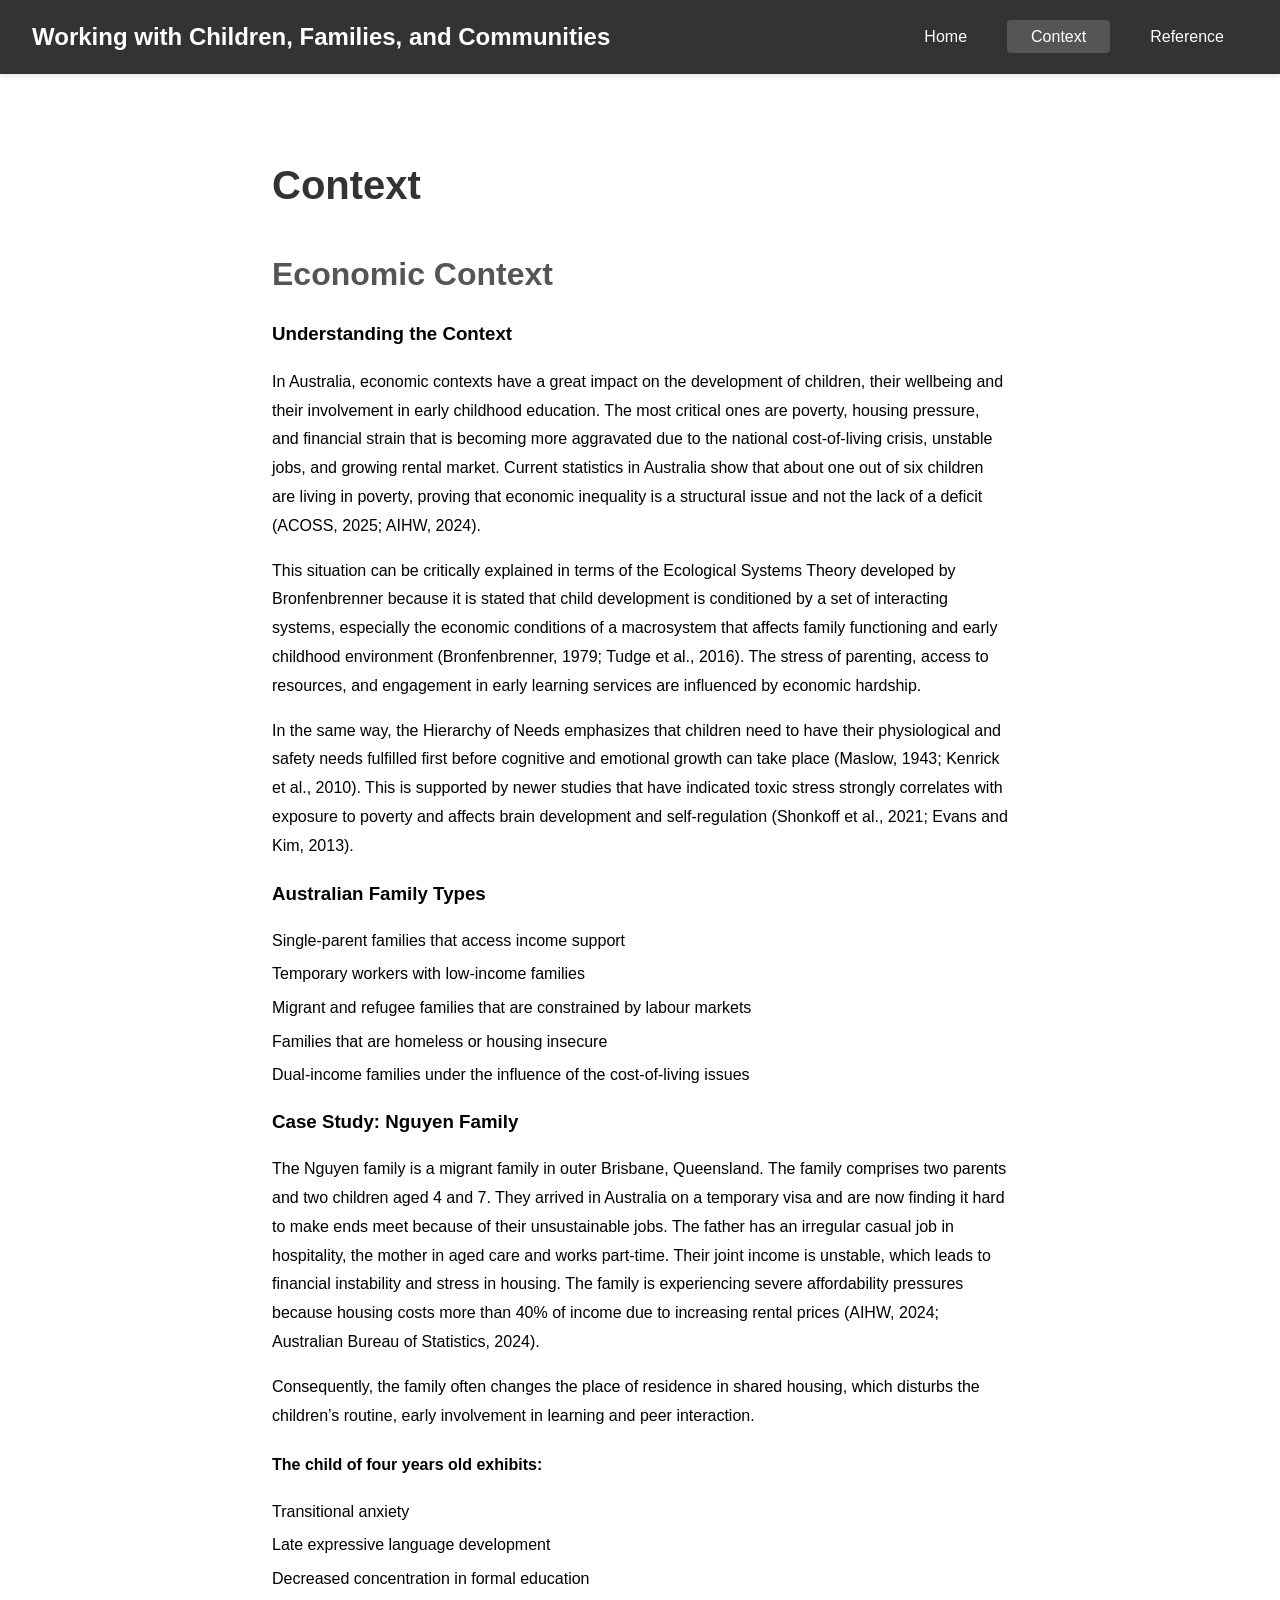
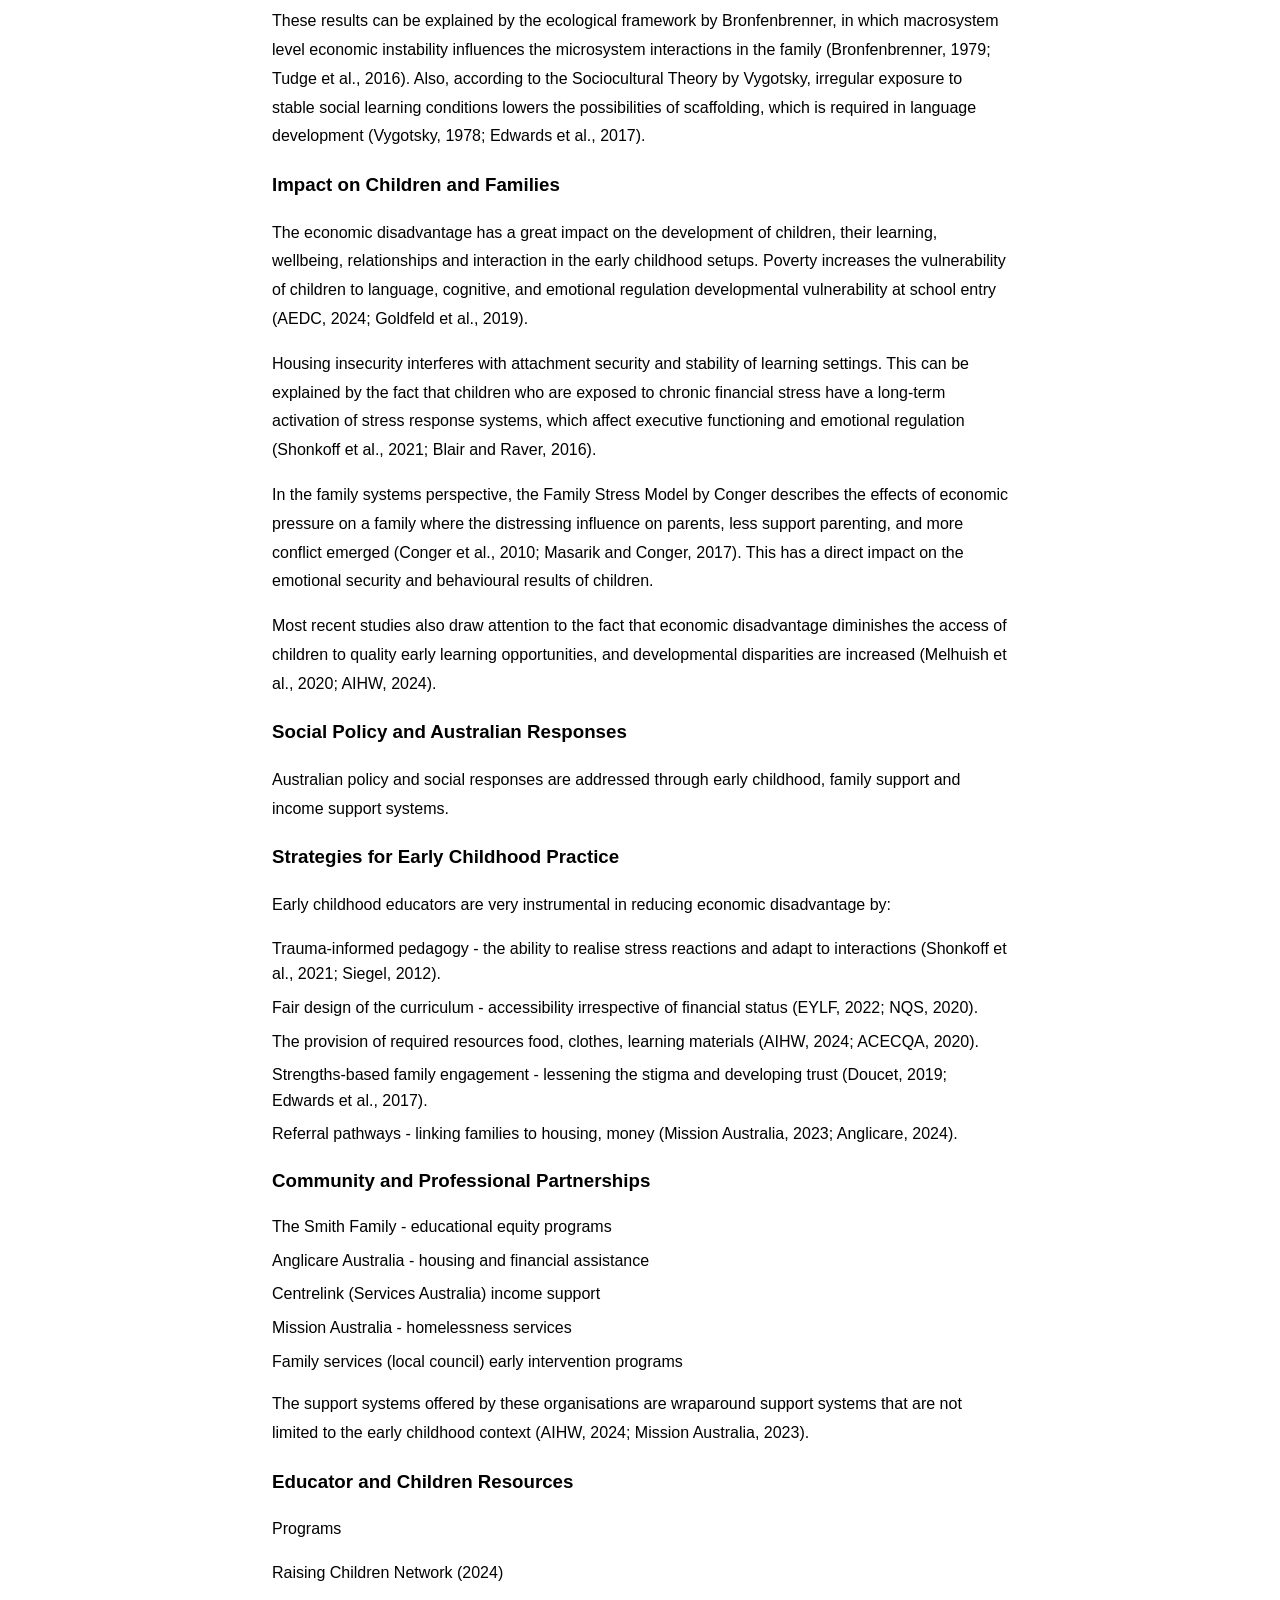
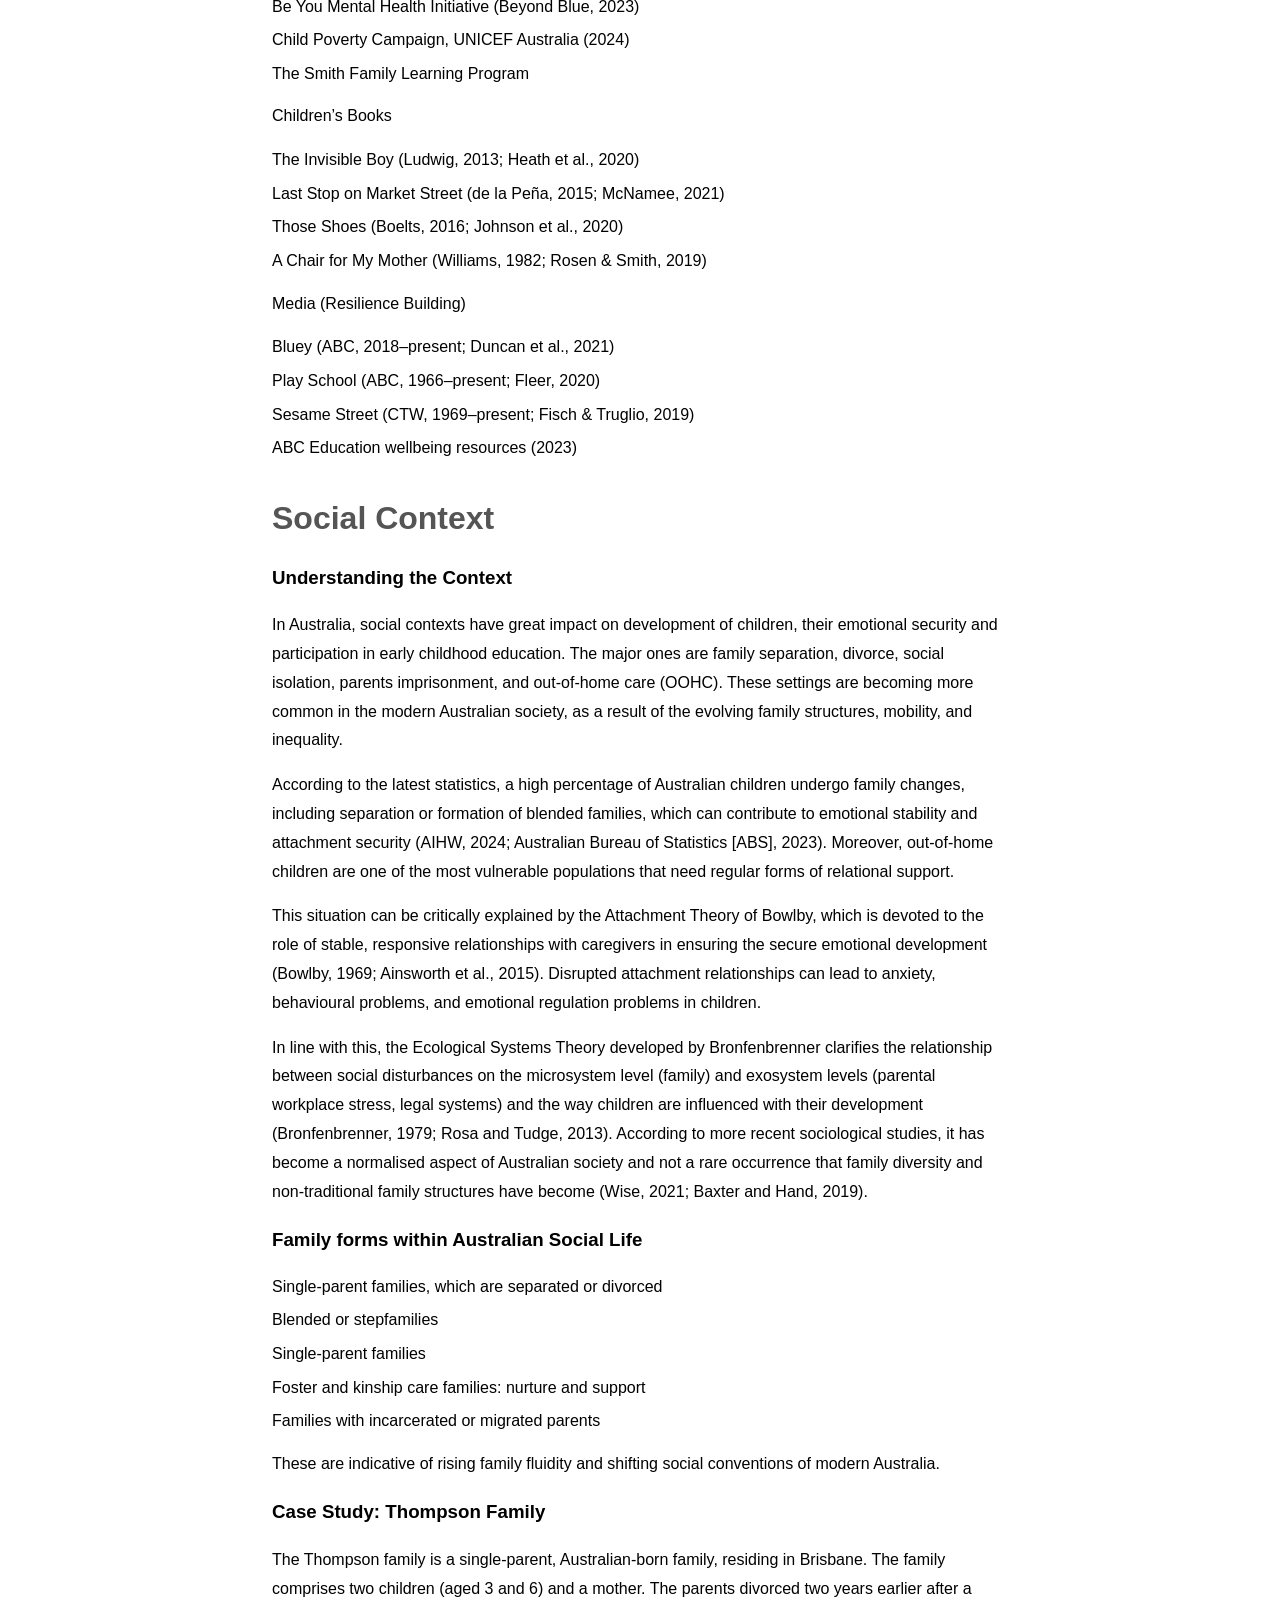
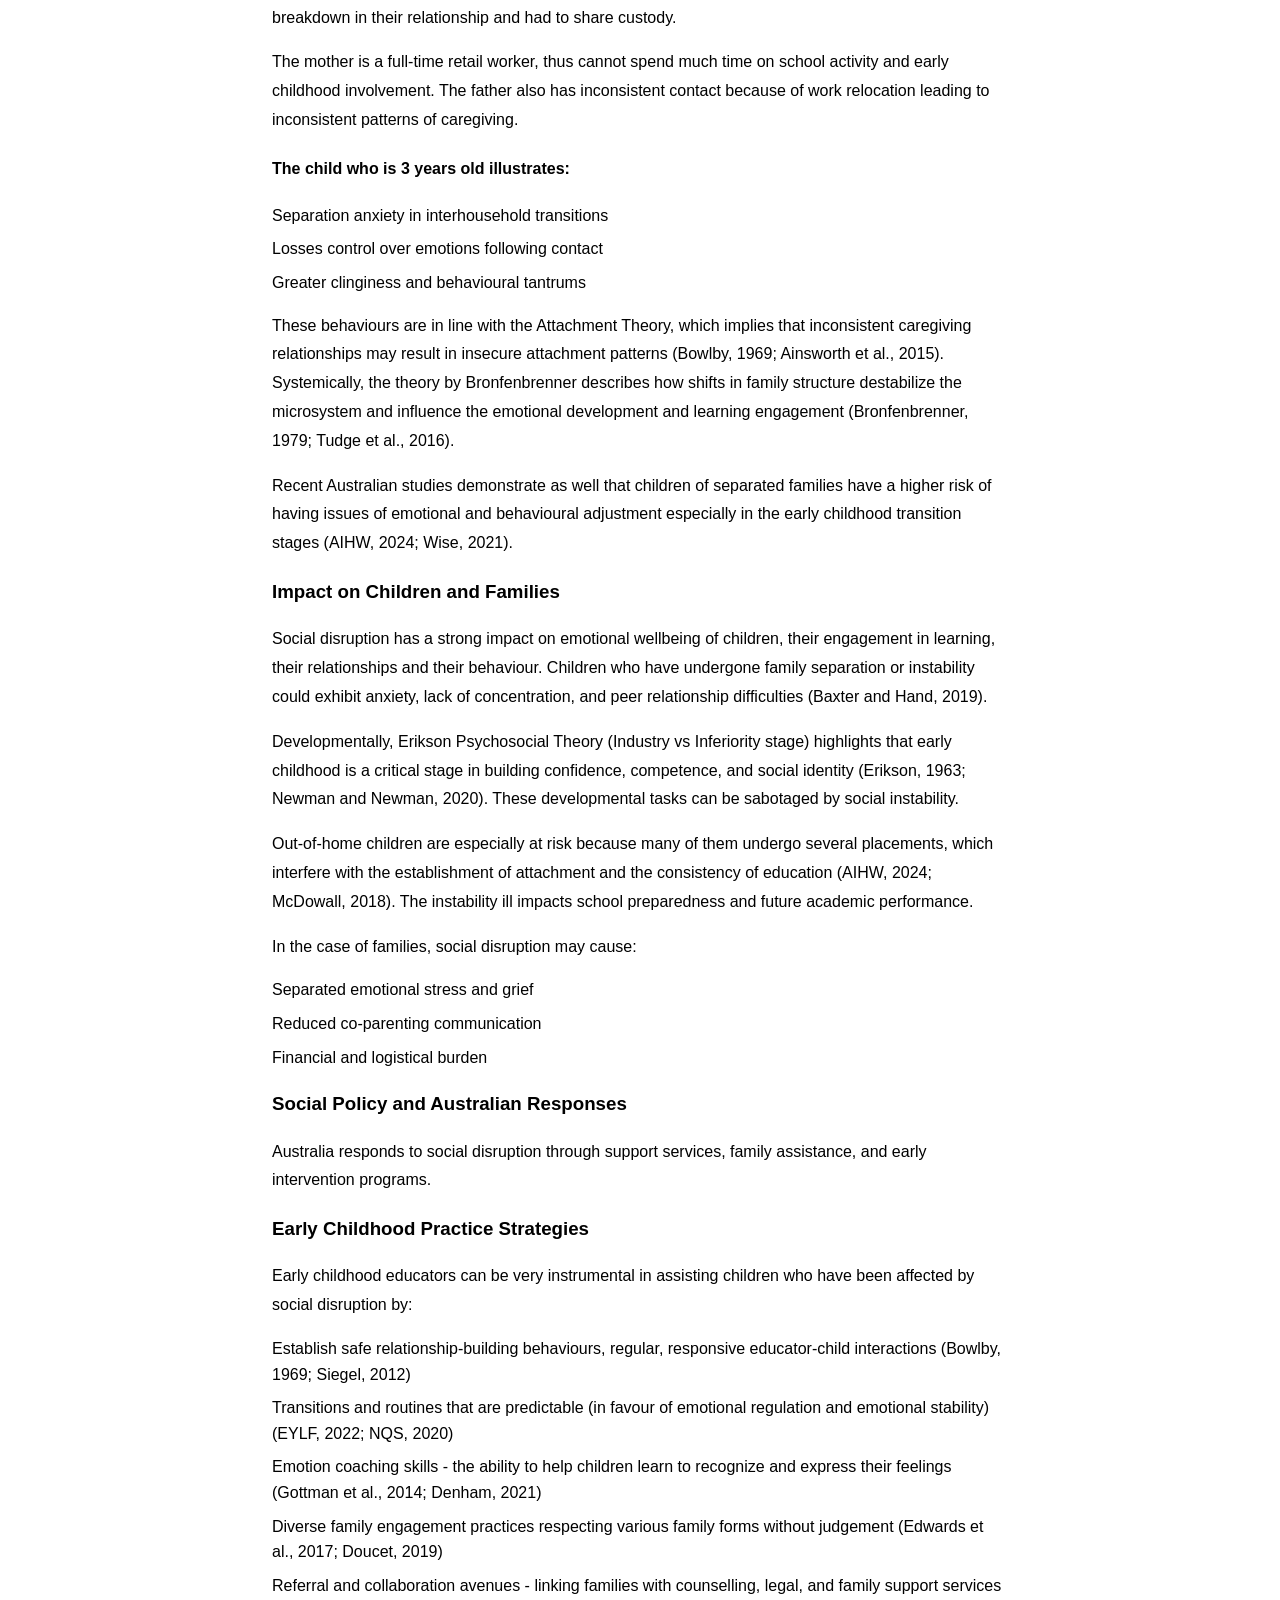
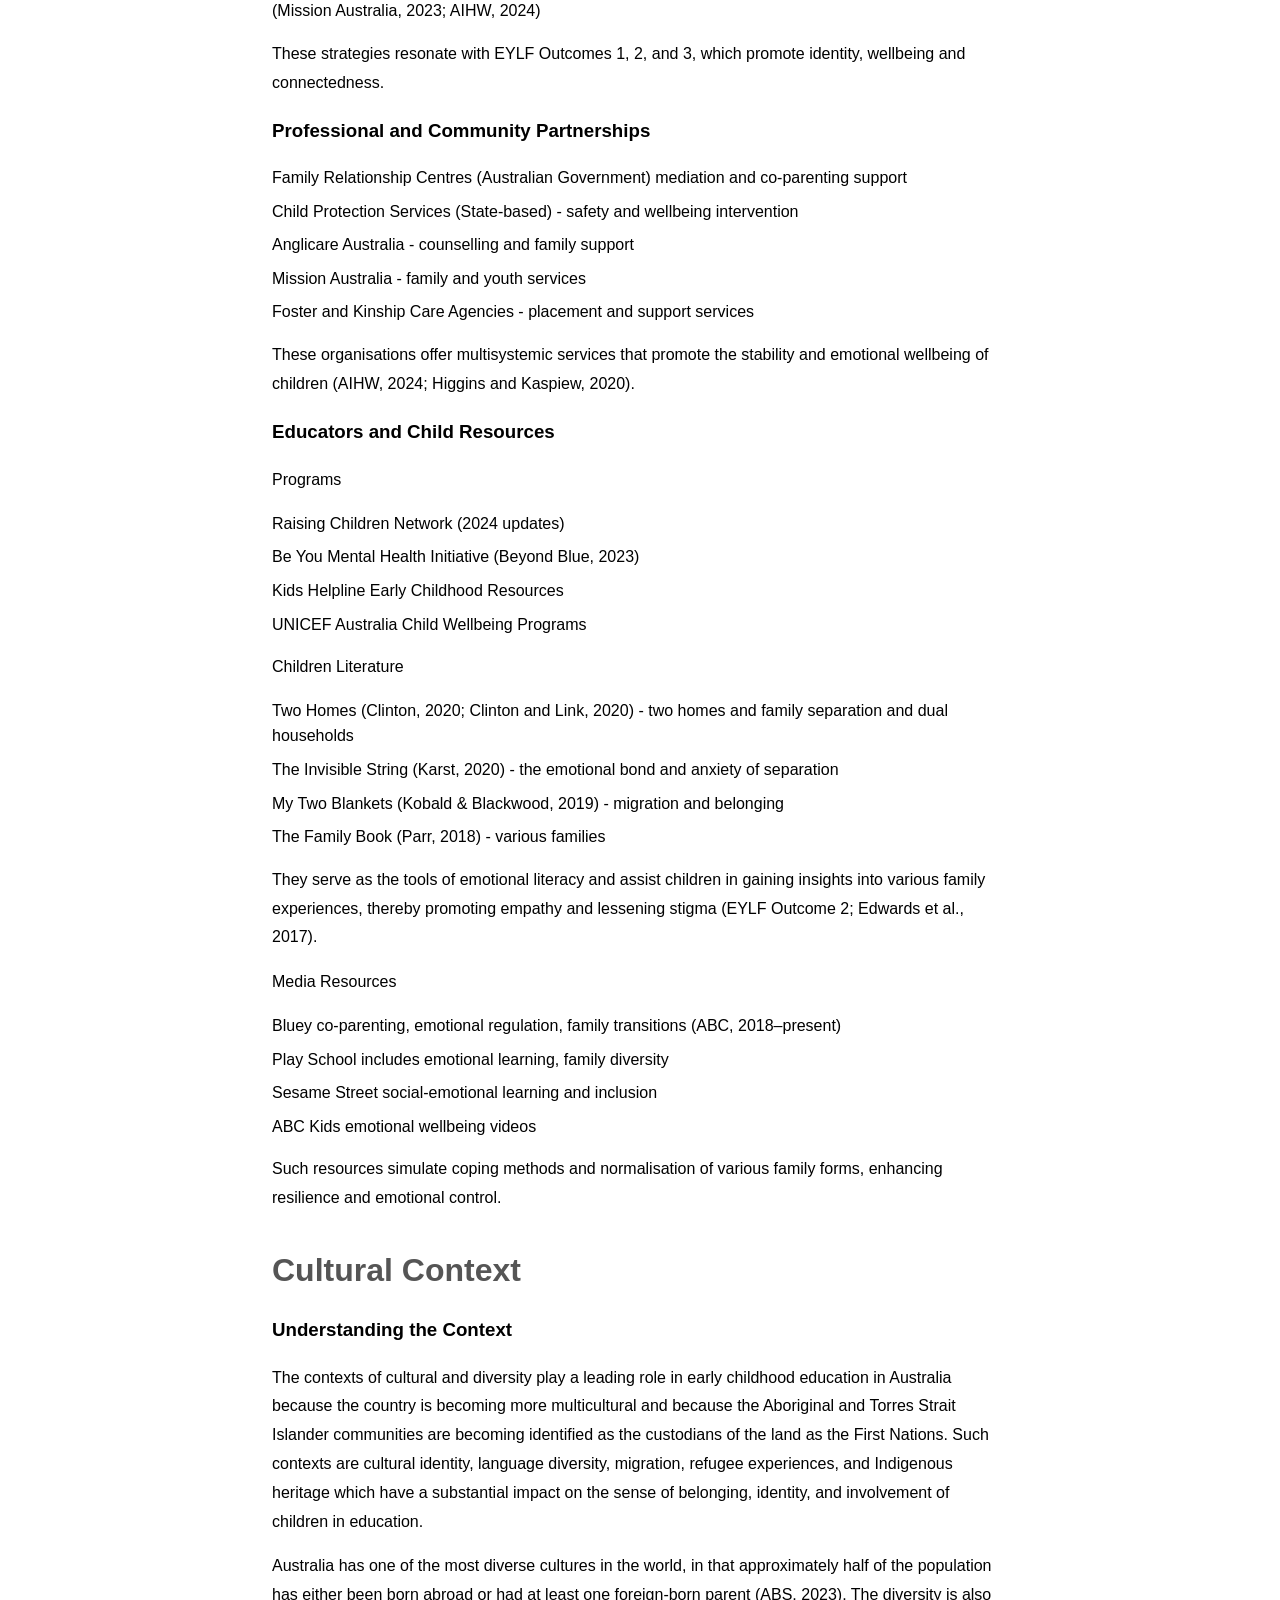
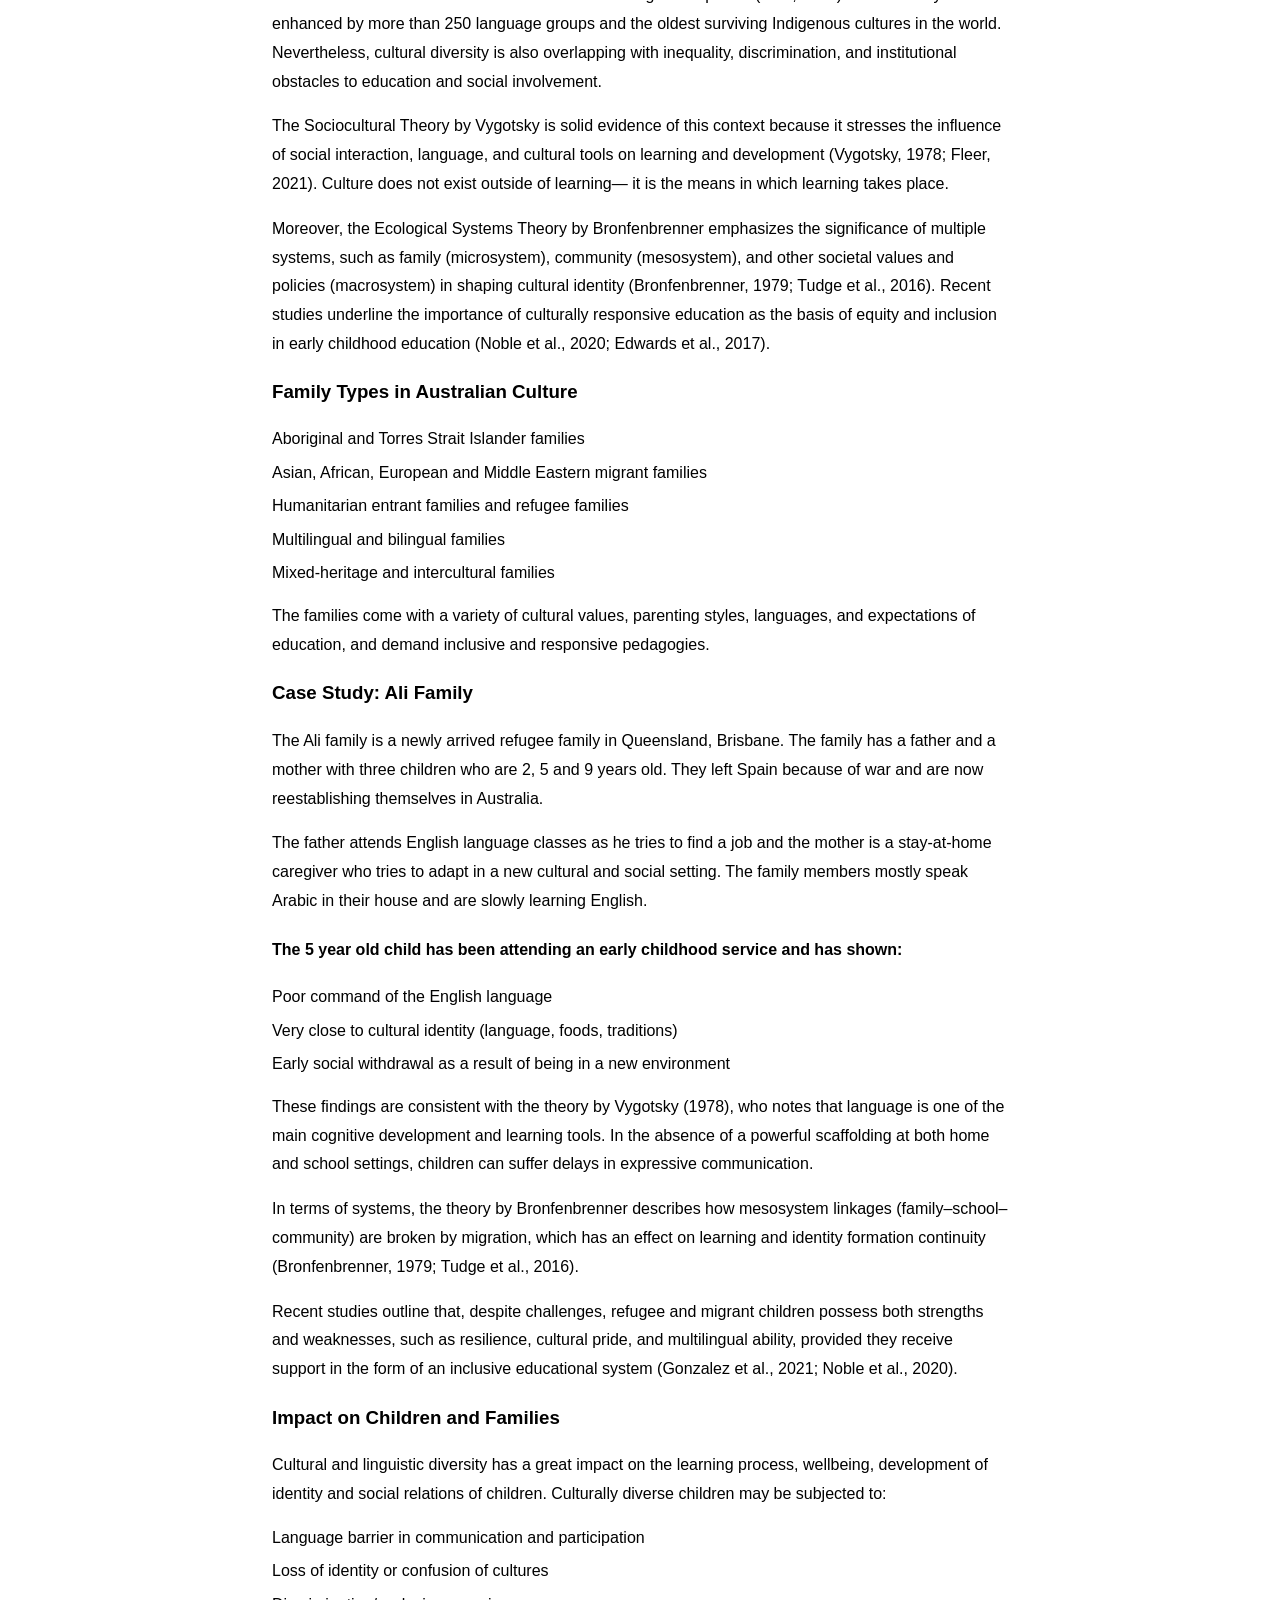
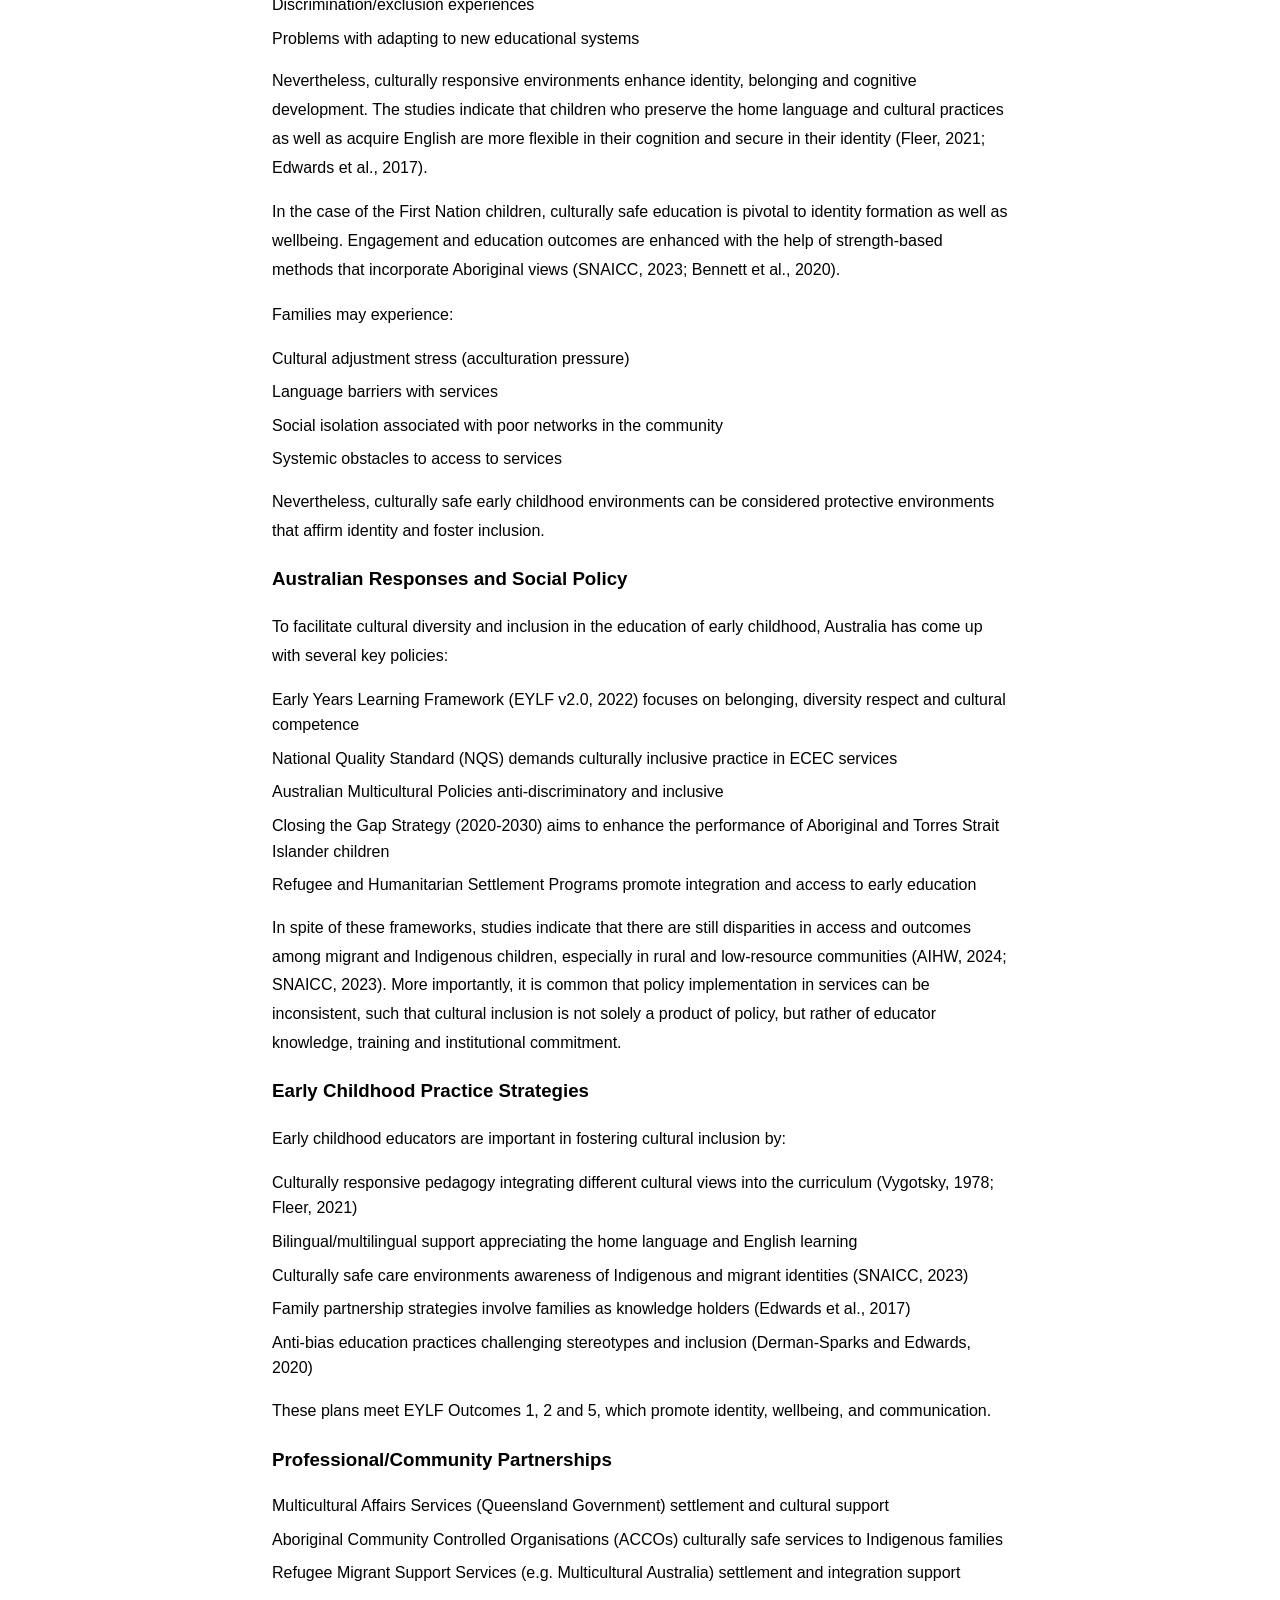
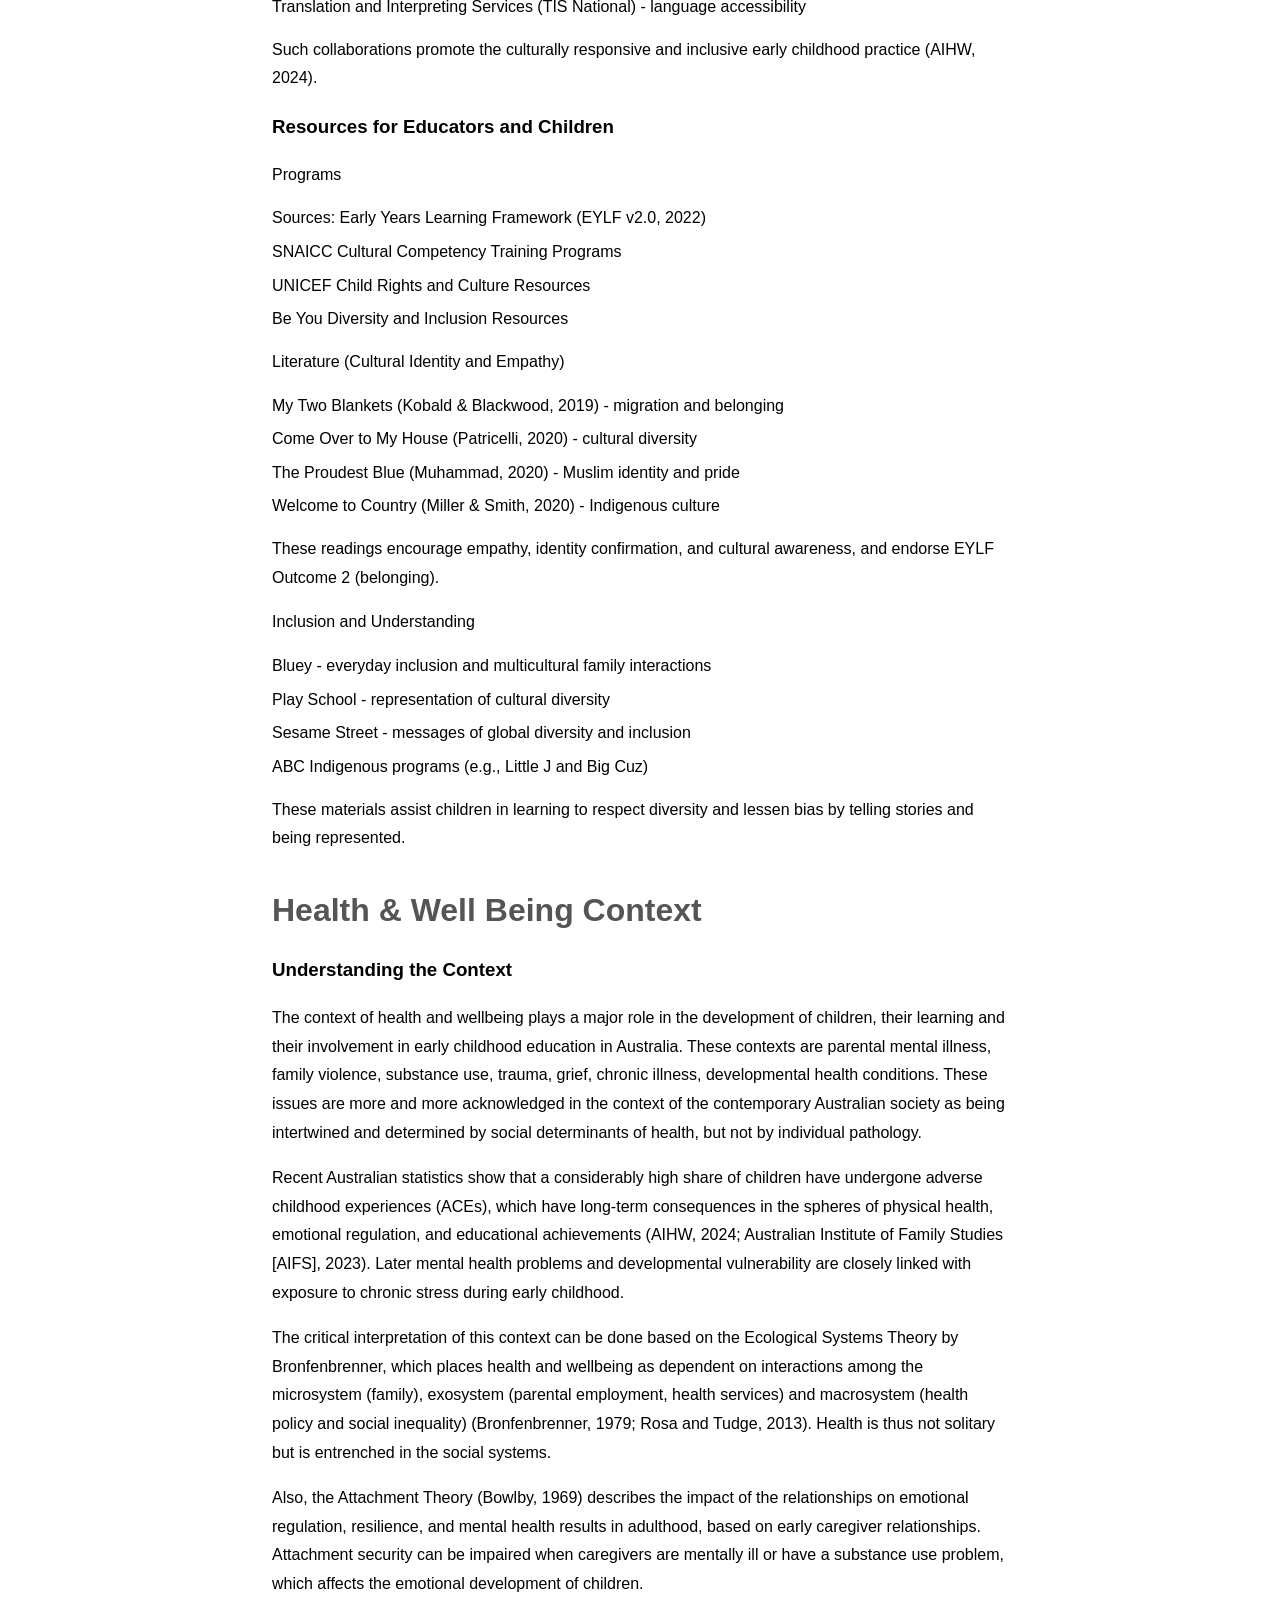
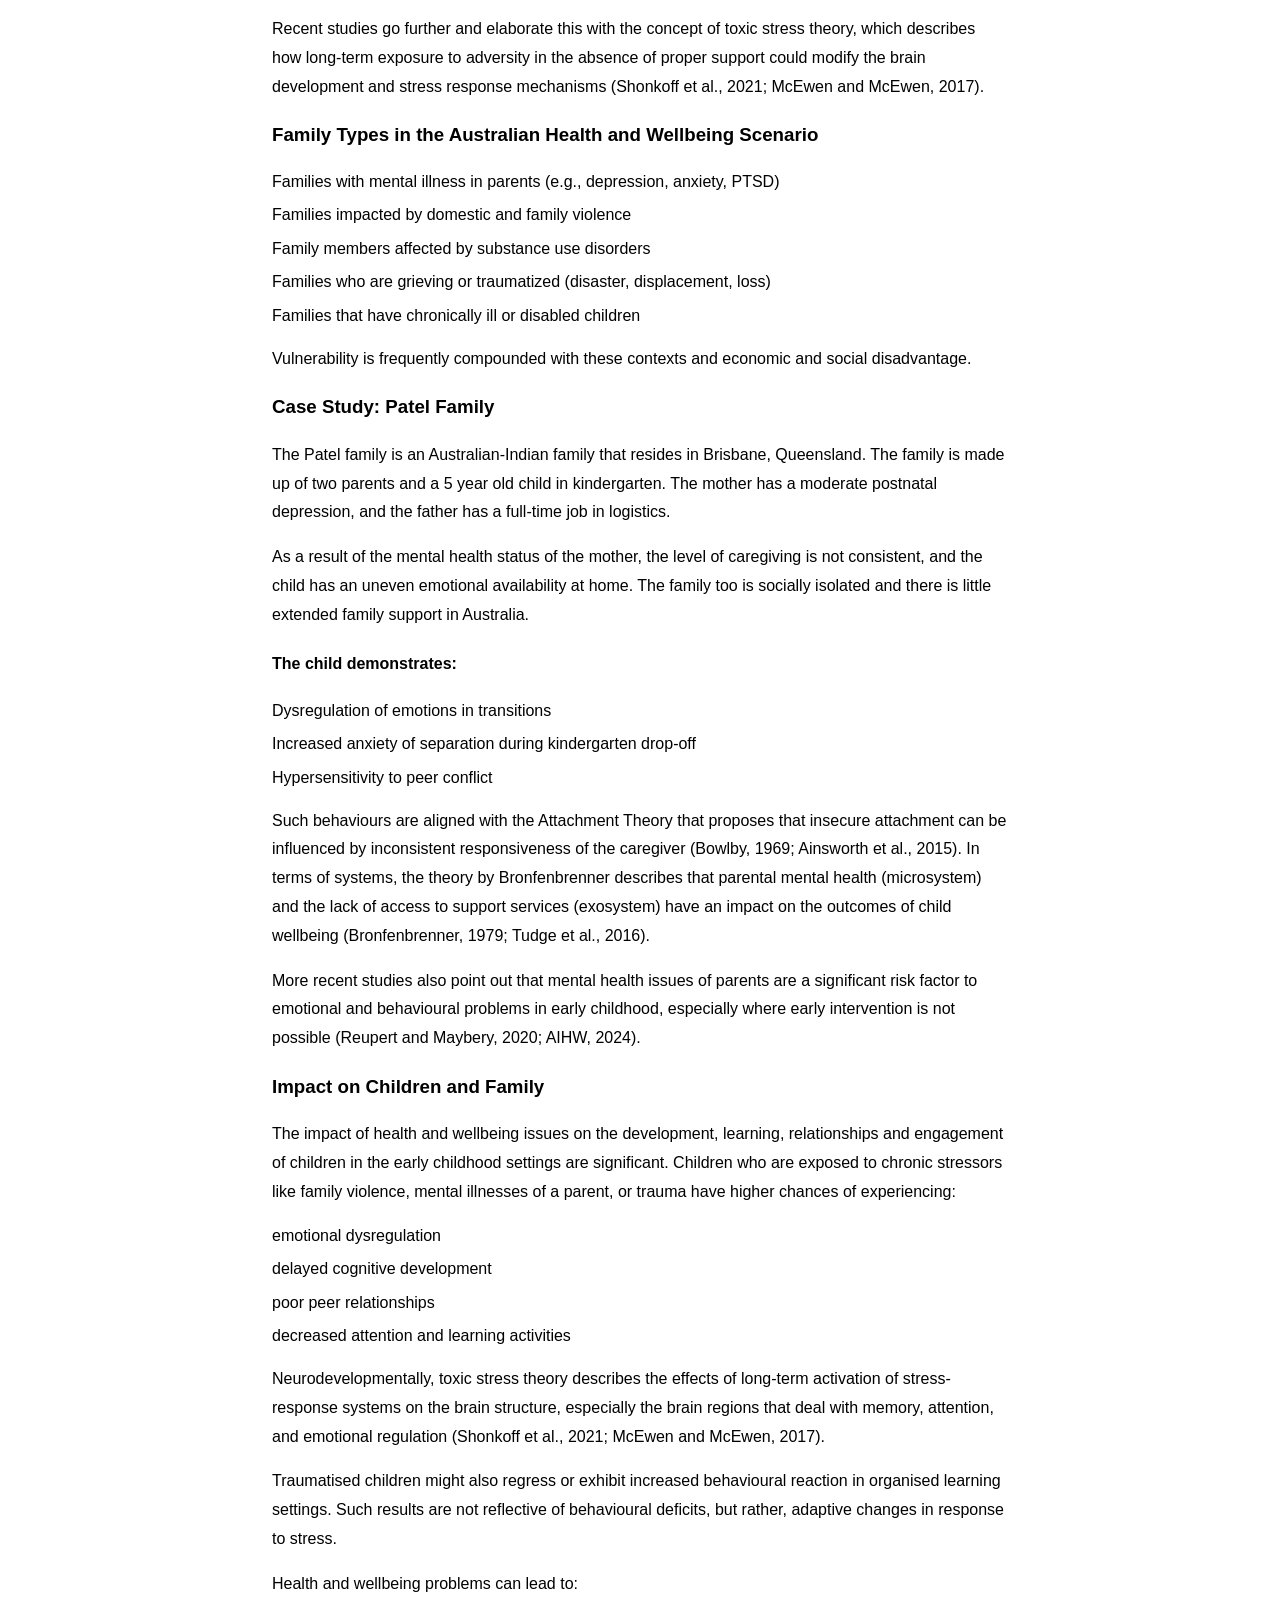
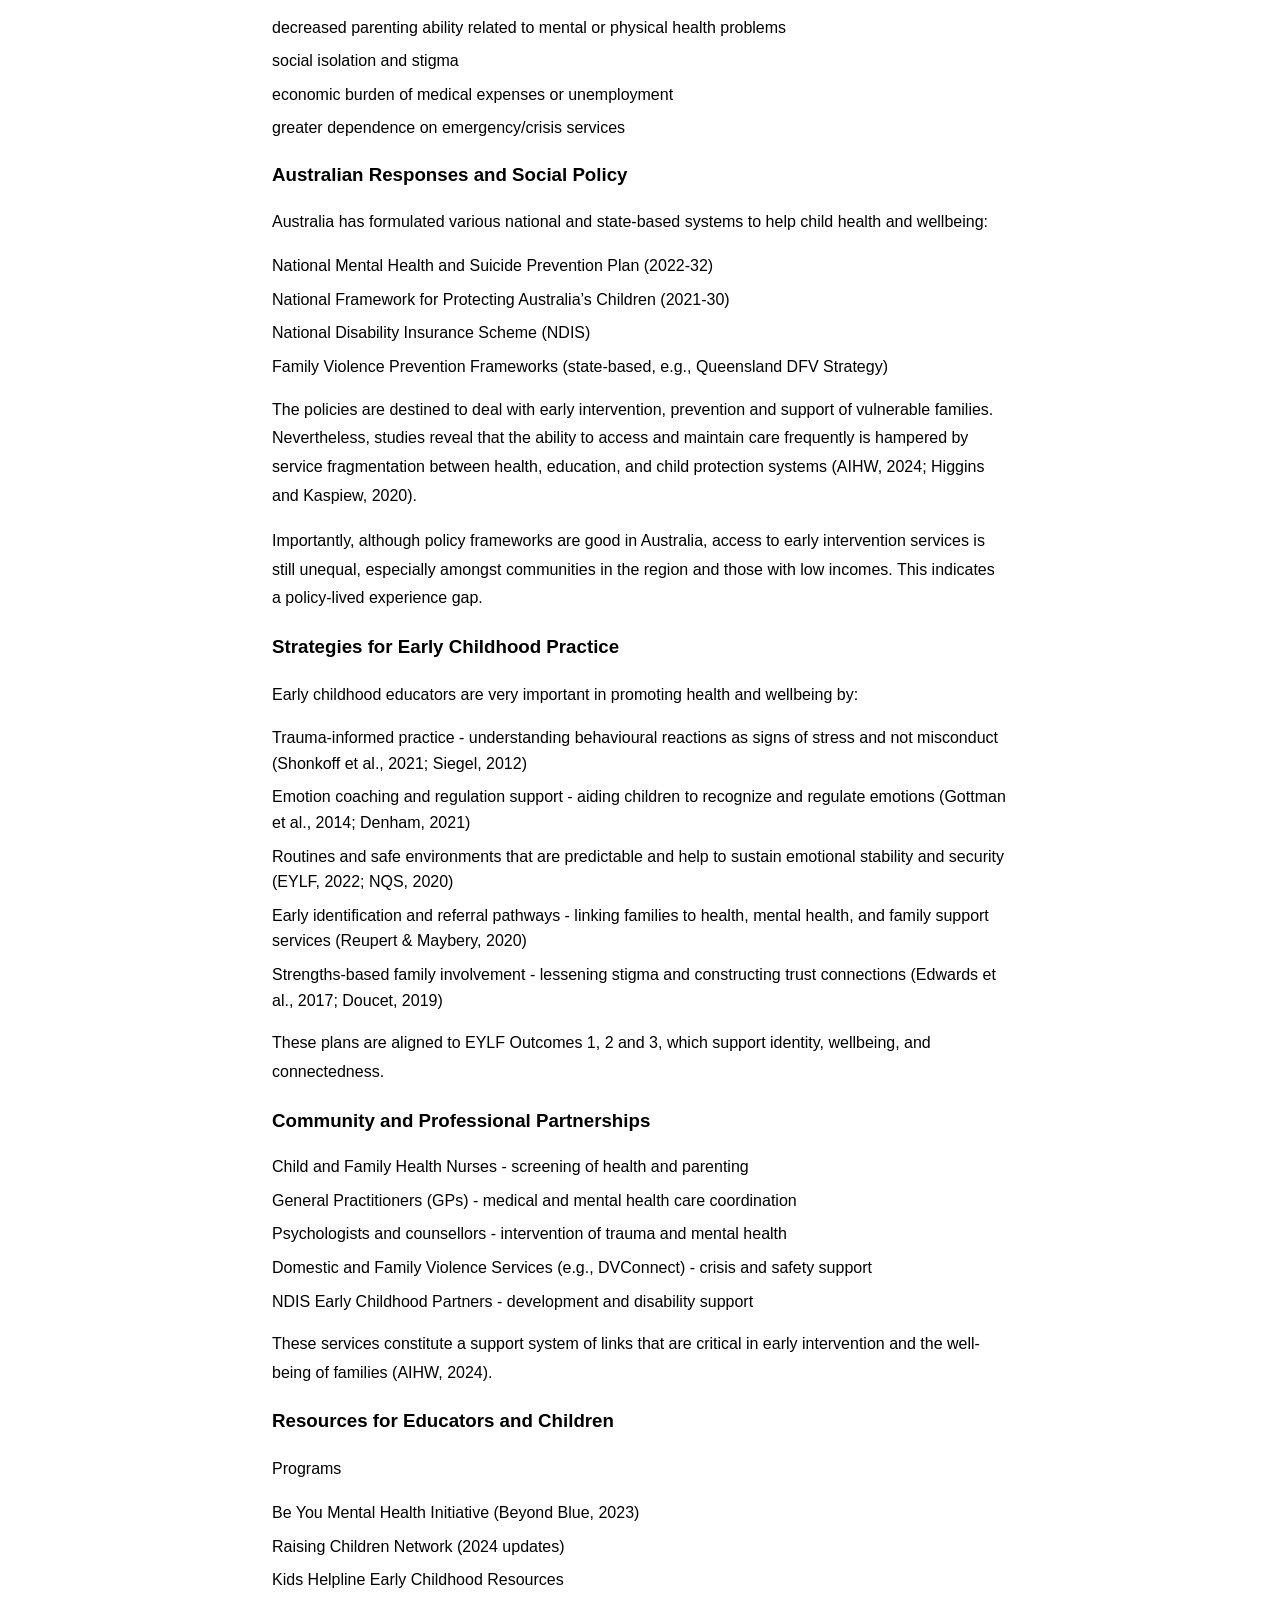
==== commit 22068af1: "Refactor navigation structure to include dropdown for context links" ====
--- a/context.html
+++ b/context.html
@@ -11,7 +11,16 @@
         <div class="site-title">Working with Children, Families, and Communities</div>
         <nav>
             <a href="home.html" class="nav-link">Home</a>
-            <a href="context.html" class="nav-link active">Context</a>
+            <div class="dropdown">
+                <a href="context.html" class="nav-link active">Context</a>
+                <div class="dropdown-content">
+                    <a href="#economic">Economic Context</a>
+                    <a href="#social">Social Context</a>
+                    <a href="#cultural">Cultural Context</a>
+                    <a href="#health">Health & Well Being Context</a>
+                    <a href="#crisis">Crisis & Emergency Context</a>
+                </div>
+            </div>
             <div class="dropdown">
                 <a href="reference.html" class="nav-link">Reference</a>
                 <div class="dropdown-content">
@@ -27,13 +36,6 @@
     <main>
         <section id="context">
             <h1>Context</h1>
-            <nav class="section-nav">
-                <a href="#economic">Economic Context</a>
-                <a href="#social">Social Context</a>
-                <a href="#cultural">Cultural Context</a>
-                <a href="#health">Health & Well Being Context</a>
-                <a href="#crisis">Crisis & Emergency Context</a>
-            </nav>
             <div id="economic" class="scroll-animate">
                 <h2>Economic Context</h2>
                 <h3>Understanding the Context</h3>
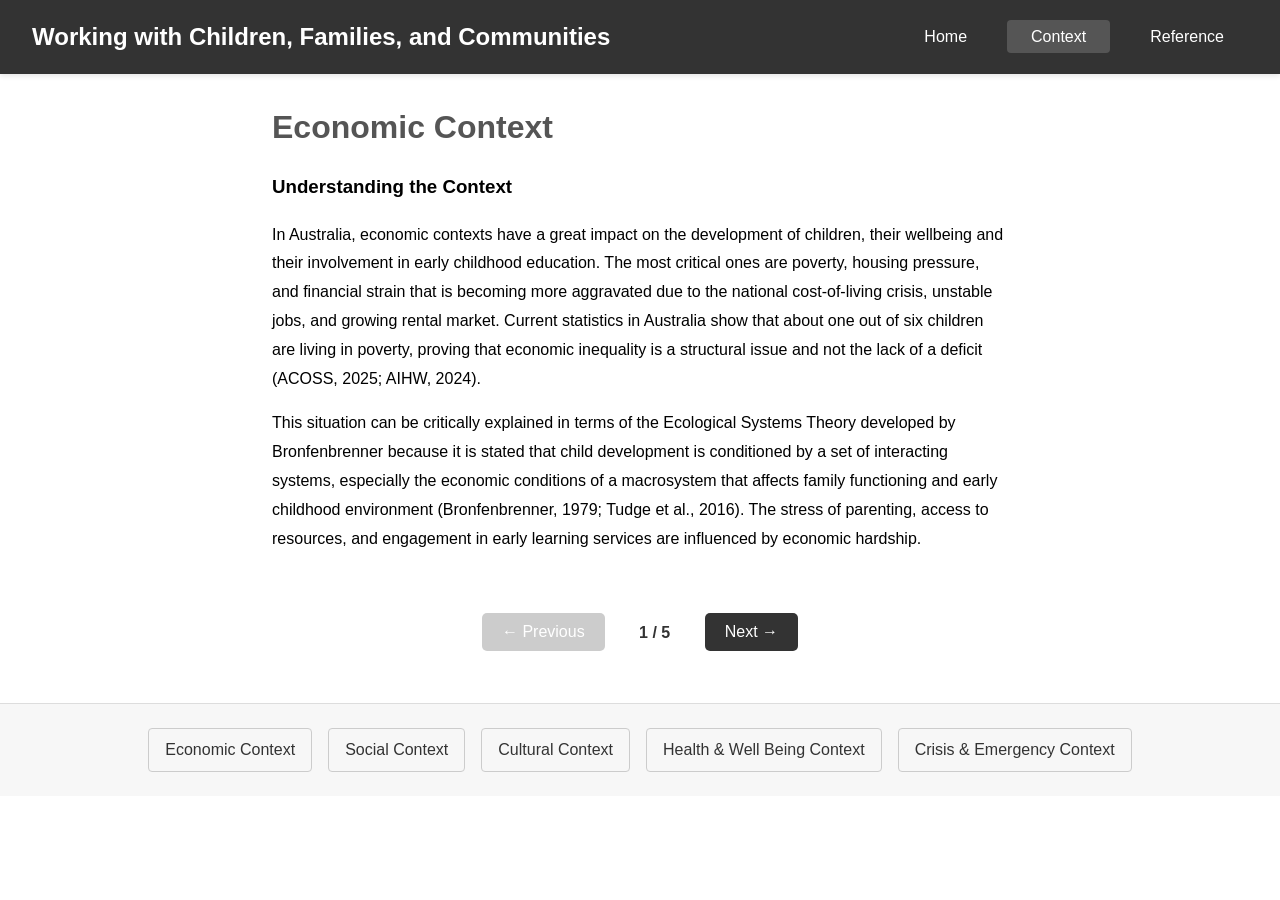
==== commit e60eba54: "Refactor pagination and smooth scrolling functionality - Removed the header from the reference secti" ====
--- a/context.html
+++ b/context.html
@@ -35,457 +35,40 @@
     </header>
     <main>
         <section id="context">
-            <h1>Context</h1>
-            <div id="economic" class="scroll-animate">
+            <div id="economic" class="context-section active">
                 <h2>Economic Context</h2>
                 <h3>Understanding the Context</h3>
                 <p>In Australia, economic contexts have a great impact on the development of children, their wellbeing and their involvement in early childhood education. The most critical ones are poverty, housing pressure, and financial strain that is becoming more aggravated due to the national cost-of-living crisis, unstable jobs, and growing rental market. Current statistics in Australia show that about one out of six children are living in poverty, proving that economic inequality is a structural issue and not the lack of a deficit (ACOSS, 2025; AIHW, 2024).</p>
                 <p>This situation can be critically explained in terms of the Ecological Systems Theory developed by Bronfenbrenner because it is stated that child development is conditioned by a set of interacting systems, especially the economic conditions of a macrosystem that affects family functioning and early childhood environment (Bronfenbrenner, 1979; Tudge et al., 2016). The stress of parenting, access to resources, and engagement in early learning services are influenced by economic hardship.</p>
-                <p>In the same way, the Hierarchy of Needs emphasizes that children need to have their physiological and safety needs fulfilled first before cognitive and emotional growth can take place (Maslow, 1943; Kenrick et al., 2010). This is supported by newer studies that have indicated toxic stress strongly correlates with exposure to poverty and affects brain development and self-regulation (Shonkoff et al., 2021; Evans and Kim, 2013).</p>
-                <h3>Australian Family Types</h3>
-                <ul>
-                    <li>Single-parent families that access income support</li>
-                    <li>Temporary workers with low-income families</li>
-                    <li>Migrant and refugee families that are constrained by labour markets</li>
-                    <li>Families that are homeless or housing insecure</li>
-                    <li>Dual-income families under the influence of the cost-of-living issues</li>
-                </ul>
-                <h3>Case Study: Nguyen Family</h3>
-                <p>The Nguyen family is a migrant family in outer Brisbane, Queensland. The family comprises two parents and two children aged 4 and 7. They arrived in Australia on a temporary visa and are now finding it hard to make ends meet because of their unsustainable jobs. The father has an irregular casual job in hospitality, the mother in aged care and works part-time. Their joint income is unstable, which leads to financial instability and stress in housing. The family is experiencing severe affordability pressures because housing costs more than 40% of income due to increasing rental prices (AIHW, 2024; Australian Bureau of Statistics, 2024).</p>
-                <p>Consequently, the family often changes the place of residence in shared housing, which disturbs the children’s routine, early involvement in learning and peer interaction.</p>
-                <h4>The child of four years old exhibits:</h4>
-                <ul>
-                    <li>Transitional anxiety</li>
-                    <li>Late expressive language development</li>
-                    <li>Decreased concentration in formal education</li>
-                </ul>
-                <p>These results can be explained by the ecological framework by Bronfenbrenner, in which macrosystem level economic instability influences the microsystem interactions in the family (Bronfenbrenner, 1979; Tudge et al., 2016). Also, according to the Sociocultural Theory by Vygotsky, irregular exposure to stable social learning conditions lowers the possibilities of scaffolding, which is required in language development (Vygotsky, 1978; Edwards et al., 2017).</p>
-                <h3>Impact on Children and Families</h3>
-                <p>The economic disadvantage has a great impact on the development of children, their learning, wellbeing, relationships and interaction in the early childhood setups. Poverty increases the vulnerability of children to language, cognitive, and emotional regulation developmental vulnerability at school entry (AEDC, 2024; Goldfeld et al., 2019).</p>
-                <p>Housing insecurity interferes with attachment security and stability of learning settings. This can be explained by the fact that children who are exposed to chronic financial stress have a long-term activation of stress response systems, which affect executive functioning and emotional regulation (Shonkoff et al., 2021; Blair and Raver, 2016).</p>
-                <p>In the family systems perspective, the Family Stress Model by Conger describes the effects of economic pressure on a family where the distressing influence on parents, less support parenting, and more conflict emerged (Conger et al., 2010; Masarik and Conger, 2017). This has a direct impact on the emotional security and behavioural results of children.</p>
-                <p>Most recent studies also draw attention to the fact that economic disadvantage diminishes the access of children to quality early learning opportunities, and developmental disparities are increased (Melhuish et al., 2020; AIHW, 2024).</p>
-                <h3>Social Policy and Australian Responses</h3>
-                <p>Australian policy and social responses are addressed through early childhood, family support and income support systems.</p>
-                <h3>Strategies for Early Childhood Practice</h3>
-                <p>Early childhood educators are very instrumental in reducing economic disadvantage by:</p>
-                <ul>
-                    <li>Trauma-informed pedagogy - the ability to realise stress reactions and adapt to interactions (Shonkoff et al., 2021; Siegel, 2012).</li>
-                    <li>Fair design of the curriculum - accessibility irrespective of financial status (EYLF, 2022; NQS, 2020).</li>
-                    <li>The provision of required resources food, clothes, learning materials (AIHW, 2024; ACECQA, 2020).</li>
-                    <li>Strengths-based family engagement - lessening the stigma and developing trust (Doucet, 2019; Edwards et al., 2017).</li>
-                    <li>Referral pathways - linking families to housing, money (Mission Australia, 2023; Anglicare, 2024).</li>
-                </ul>
-                <h3>Community and Professional Partnerships</h3>
-                <ul>
-                    <li>The Smith Family - educational equity programs</li>
-                    <li>Anglicare Australia - housing and financial assistance</li>
-                    <li>Centrelink (Services Australia) income support</li>
-                    <li>Mission Australia - homelessness services</li>
-                    <li>Family services (local council) early intervention programs</li>
-                </ul>
-                <p>The support systems offered by these organisations are wraparound support systems that are not limited to the early childhood context (AIHW, 2024; Mission Australia, 2023).</p>
-                <h3>Educator and Children Resources</h3>
-                <p>Programs</p>
-                <ul>
-                    <li>Raising Children Network (2024)</li>
-                    <li>Be You Mental Health Initiative (Beyond Blue, 2023)</li>
-                    <li>Child Poverty Campaign, UNICEF Australia (2024)</li>
-                    <li>The Smith Family Learning Program</li>
-                </ul>
-                <p>Children’s Books</p>
-                <ul>
-                    <li>The Invisible Boy (Ludwig, 2013; Heath et al., 2020)</li>
-                    <li>Last Stop on Market Street (de la Peña, 2015; McNamee, 2021)</li>
-                    <li>Those Shoes (Boelts, 2016; Johnson et al., 2020)</li>
-                    <li>A Chair for My Mother (Williams, 1982; Rosen & Smith, 2019)</li>
-                </ul>
-                <p>Media (Resilience Building)</p>
-                <ul>
-                    <li>Bluey (ABC, 2018–present; Duncan et al., 2021)</li>
-                    <li>Play School (ABC, 1966–present; Fleer, 2020)</li>
-                    <li>Sesame Street (CTW, 1969–present; Fisch & Truglio, 2019)</li>
-                    <li>ABC Education wellbeing resources (2023)</li>
-                </ul>
             </div>
-            <div id="social" class="scroll-animate">
+            <div id="social" class="context-section">
                 <h2>Social Context</h2>
                 <h3>Understanding the Context</h3>
                 <p>In Australia, social contexts have great impact on development of children, their emotional security and participation in early childhood education. The major ones are family separation, divorce, social isolation, parents imprisonment, and out-of-home care (OOHC). These settings are becoming more common in the modern Australian society, as a result of the evolving family structures, mobility, and inequality.</p>
                 <p>According to the latest statistics, a high percentage of Australian children undergo family changes, including separation or formation of blended families, which can contribute to emotional stability and attachment security (AIHW, 2024; Australian Bureau of Statistics [ABS], 2023). Moreover, out-of-home children are one of the most vulnerable populations that need regular forms of relational support.</p>
-                <p>This situation can be critically explained by the Attachment Theory of Bowlby, which is devoted to the role of stable, responsive relationships with caregivers in ensuring the secure emotional development (Bowlby, 1969; Ainsworth et al., 2015). Disrupted attachment relationships can lead to anxiety, behavioural problems, and emotional regulation problems in children.</p>
-                <p>In line with this, the Ecological Systems Theory developed by Bronfenbrenner clarifies the relationship between social disturbances on the microsystem level (family) and exosystem levels (parental workplace stress, legal systems) and the way children are influenced with their development (Bronfenbrenner, 1979; Rosa and Tudge, 2013). According to more recent sociological studies, it has become a normalised aspect of Australian society and not a rare occurrence that family diversity and non-traditional family structures have become (Wise, 2021; Baxter and Hand, 2019).</p>
-                <h3>Family forms within Australian Social Life</h3>
-                <ul>
-                    <li>Single-parent families, which are separated or divorced</li>
-                    <li>Blended or stepfamilies</li>
-                    <li>Single-parent families</li>
-                    <li>Foster and kinship care families: nurture and support</li>
-                    <li>Families with incarcerated or migrated parents</li>
-                </ul>
-                <p>These are indicative of rising family fluidity and shifting social conventions of modern Australia.</p>
-                <h3>Case Study: Thompson Family</h3>
-                <p>The Thompson family is a single-parent, Australian-born family, residing in Brisbane. The family comprises two children (aged 3 and 6) and a mother. The parents divorced two years earlier after a breakdown in their relationship and had to share custody.</p>
-                <p>The mother is a full-time retail worker, thus cannot spend much time on school activity and early childhood involvement. The father also has inconsistent contact because of work relocation leading to inconsistent patterns of caregiving.</p>
-                <h4>The child who is 3 years old illustrates:</h4>
-                <ul>
-                    <li>Separation anxiety in interhousehold transitions</li>
-                    <li>Losses control over emotions following contact</li>
-                    <li>Greater clinginess and behavioural tantrums</li>
-                </ul>
-                <p>These behaviours are in line with the Attachment Theory, which implies that inconsistent caregiving relationships may result in insecure attachment patterns (Bowlby, 1969; Ainsworth et al., 2015). Systemically, the theory by Bronfenbrenner describes how shifts in family structure destabilize the microsystem and influence the emotional development and learning engagement (Bronfenbrenner, 1979; Tudge et al., 2016).</p>
-                <p>Recent Australian studies demonstrate as well that children of separated families have a higher risk of having issues of emotional and behavioural adjustment especially in the early childhood transition stages (AIHW, 2024; Wise, 2021).</p>
-                <h3>Impact on Children and Families</h3>
-                <p>Social disruption has a strong impact on emotional wellbeing of children, their engagement in learning, their relationships and their behaviour. Children who have undergone family separation or instability could exhibit anxiety, lack of concentration, and peer relationship difficulties (Baxter and Hand, 2019).</p>
-                <p>Developmentally, Erikson Psychosocial Theory (Industry vs Inferiority stage) highlights that early childhood is a critical stage in building confidence, competence, and social identity (Erikson, 1963; Newman and Newman, 2020). These developmental tasks can be sabotaged by social instability.</p>
-                <p>Out-of-home children are especially at risk because many of them undergo several placements, which interfere with the establishment of attachment and the consistency of education (AIHW, 2024; McDowall, 2018). The instability ill impacts school preparedness and future academic performance.</p>
-                <p>In the case of families, social disruption may cause:</p>
-                <ul>
-                    <li>Separated emotional stress and grief</li>
-                    <li>Reduced co-parenting communication</li>
-                    <li>Financial and logistical burden</li>
-                </ul>
-                <h3>Social Policy and Australian Responses</h3>
-                <p>Australia responds to social disruption through support services, family assistance, and early intervention programs.</p>
-                <h3>Early Childhood Practice Strategies</h3>
-                <p>Early childhood educators can be very instrumental in assisting children who have been affected by social disruption by:</p>
-                <ul>
-                    <li>Establish safe relationship-building behaviours, regular, responsive educator-child interactions (Bowlby, 1969; Siegel, 2012)</li>
-                    <li>Transitions and routines that are predictable (in favour of emotional regulation and emotional stability) (EYLF, 2022; NQS, 2020)</li>
-                    <li>Emotion coaching skills - the ability to help children learn to recognize and express their feelings (Gottman et al., 2014; Denham, 2021)</li>
-                    <li>Diverse family engagement practices respecting various family forms without judgement (Edwards et al., 2017; Doucet, 2019)</li>
-                    <li>Referral and collaboration avenues - linking families with counselling, legal, and family support services (Mission Australia, 2023; AIHW, 2024)</li>
-                </ul>
-                <p>These strategies resonate with EYLF Outcomes 1, 2, and 3, which promote identity, wellbeing and connectedness.</p>
-                <h3>Professional and Community Partnerships</h3>
-                <ul>
-                    <li>Family Relationship Centres (Australian Government) mediation and co-parenting support</li>
-                    <li>Child Protection Services (State-based) - safety and wellbeing intervention</li>
-                    <li>Anglicare Australia - counselling and family support</li>
-                    <li>Mission Australia - family and youth services</li>
-                    <li>Foster and Kinship Care Agencies - placement and support services</li>
-                </ul>
-                <p>These organisations offer multisystemic services that promote the stability and emotional wellbeing of children (AIHW, 2024; Higgins and Kaspiew, 2020).</p>
-                <h3>Educators and Child Resources</h3>
-                <p>Programs</p>
-                <ul>
-                    <li>Raising Children Network (2024 updates)</li>
-                    <li>Be You Mental Health Initiative (Beyond Blue, 2023)</li>
-                    <li>Kids Helpline Early Childhood Resources</li>
-                    <li>UNICEF Australia Child Wellbeing Programs</li>
-                </ul>
-                <p>Children Literature</p>
-                <ul>
-                    <li>Two Homes (Clinton, 2020; Clinton and Link, 2020) - two homes and family separation and dual households</li>
-                    <li>The Invisible String (Karst, 2020) - the emotional bond and anxiety of separation</li>
-                    <li>My Two Blankets (Kobald & Blackwood, 2019) - migration and belonging</li>
-                    <li>The Family Book (Parr, 2018) - various families</li>
-                </ul>
-                <p>They serve as the tools of emotional literacy and assist children in gaining insights into various family experiences, thereby promoting empathy and lessening stigma (EYLF Outcome 2; Edwards et al., 2017).</p>
-                <p>Media Resources</p>
-                <ul>
-                    <li>Bluey co-parenting, emotional regulation, family transitions (ABC, 2018–present)</li>
-                    <li>Play School includes emotional learning, family diversity</li>
-                    <li>Sesame Street social-emotional learning and inclusion</li>
-                    <li>ABC Kids emotional wellbeing videos</li>
-                </ul>
-                <p>Such resources simulate coping methods and normalisation of various family forms, enhancing resilience and emotional control.</p>
             </div>
-            <div id="cultural" class="scroll-animate">
+            <div id="cultural" class="context-section">
                 <h2>Cultural Context</h2>
                 <h3>Understanding the Context</h3>
                 <p>The contexts of cultural and diversity play a leading role in early childhood education in Australia because the country is becoming more multicultural and because the Aboriginal and Torres Strait Islander communities are becoming identified as the custodians of the land as the First Nations. Such contexts are cultural identity, language diversity, migration, refugee experiences, and Indigenous heritage which have a substantial impact on the sense of belonging, identity, and involvement of children in education.</p>
-                <p>Australia has one of the most diverse cultures in the world, in that approximately half of the population has either been born abroad or had at least one foreign-born parent (ABS, 2023). The diversity is also enhanced by more than 250 language groups and the oldest surviving Indigenous cultures in the world. Nevertheless, cultural diversity is also overlapping with inequality, discrimination, and institutional obstacles to education and social involvement.</p>
-                <p>The Sociocultural Theory by Vygotsky is solid evidence of this context because it stresses the influence of social interaction, language, and cultural tools on learning and development (Vygotsky, 1978; Fleer, 2021). Culture does not exist outside of learning— it is the means in which learning takes place.</p>
-                <p>Moreover, the Ecological Systems Theory by Bronfenbrenner emphasizes the significance of multiple systems, such as family (microsystem), community (mesosystem), and other societal values and policies (macrosystem) in shaping cultural identity (Bronfenbrenner, 1979; Tudge et al., 2016). Recent studies underline the importance of culturally responsive education as the basis of equity and inclusion in early childhood education (Noble et al., 2020; Edwards et al., 2017).</p>
-                <h3>Family Types in Australian Culture</h3>
-                <ul>
-                    <li>Aboriginal and Torres Strait Islander families</li>
-                    <li>Asian, African, European and Middle Eastern migrant families</li>
-                    <li>Humanitarian entrant families and refugee families</li>
-                    <li>Multilingual and bilingual families</li>
-                    <li>Mixed-heritage and intercultural families</li>
-                </ul>
-                <p>The families come with a variety of cultural values, parenting styles, languages, and expectations of education, and demand inclusive and responsive pedagogies.</p>
-                <h3>Case Study: Ali Family</h3>
-                <p>The Ali family is a newly arrived refugee family in Queensland, Brisbane. The family has a father and a mother with three children who are 2, 5 and 9 years old. They left Spain because of war and are now reestablishing themselves in Australia.</p>
-                <p>The father attends English language classes as he tries to find a job and the mother is a stay-at-home caregiver who tries to adapt in a new cultural and social setting. The family members mostly speak Arabic in their house and are slowly learning English.</p>
-                <h4>The 5 year old child has been attending an early childhood service and has shown:</h4>
-                <ul>
-                    <li>Poor command of the English language</li>
-                    <li>Very close to cultural identity (language, foods, traditions)</li>
-                    <li>Early social withdrawal as a result of being in a new environment</li>
-                </ul>
-                <p>These findings are consistent with the theory by Vygotsky (1978), who notes that language is one of the main cognitive development and learning tools. In the absence of a powerful scaffolding at both home and school settings, children can suffer delays in expressive communication.</p>
-                <p>In terms of systems, the theory by Bronfenbrenner describes how mesosystem linkages (family–school–community) are broken by migration, which has an effect on learning and identity formation continuity (Bronfenbrenner, 1979; Tudge et al., 2016).</p>
-                <p>Recent studies outline that, despite challenges, refugee and migrant children possess both strengths and weaknesses, such as resilience, cultural pride, and multilingual ability, provided they receive support in the form of an inclusive educational system (Gonzalez et al., 2021; Noble et al., 2020).</p>
-                <h3>Impact on Children and Families</h3>
-                <p>Cultural and linguistic diversity has a great impact on the learning process, wellbeing, development of identity and social relations of children. Culturally diverse children may be subjected to:</p>
-                <ul>
-                    <li>Language barrier in communication and participation</li>
-                    <li>Loss of identity or confusion of cultures</li>
-                    <li>Discrimination/exclusion experiences</li>
-                    <li>Problems with adapting to new educational systems</li>
-                </ul>
-                <p>Nevertheless, culturally responsive environments enhance identity, belonging and cognitive development. The studies indicate that children who preserve the home language and cultural practices as well as acquire English are more flexible in their cognition and secure in their identity (Fleer, 2021; Edwards et al., 2017).</p>
-                <p>In the case of the First Nation children, culturally safe education is pivotal to identity formation as well as wellbeing. Engagement and education outcomes are enhanced with the help of strength-based methods that incorporate Aboriginal views (SNAICC, 2023; Bennett et al., 2020).</p>
-                <p>Families may experience:</p>
-                <ul>
-                    <li>Cultural adjustment stress (acculturation pressure)</li>
-                    <li>Language barriers with services</li>
-                    <li>Social isolation associated with poor networks in the community</li>
-                    <li>Systemic obstacles to access to services</li>
-                </ul>
-                <p>Nevertheless, culturally safe early childhood environments can be considered protective environments that affirm identity and foster inclusion.</p>
-                <h3>Australian Responses and Social Policy</h3>
-                <p>To facilitate cultural diversity and inclusion in the education of early childhood, Australia has come up with several key policies:</p>
-                <ul>
-                    <li>Early Years Learning Framework (EYLF v2.0, 2022) focuses on belonging, diversity respect and cultural competence</li>
-                    <li>National Quality Standard (NQS) demands culturally inclusive practice in ECEC services</li>
-                    <li>Australian Multicultural Policies anti-discriminatory and inclusive</li>
-                    <li>Closing the Gap Strategy (2020-2030) aims to enhance the performance of Aboriginal and Torres Strait Islander children</li>
-                    <li>Refugee and Humanitarian Settlement Programs promote integration and access to early education</li>
-                </ul>
-                <p>In spite of these frameworks, studies indicate that there are still disparities in access and outcomes among migrant and Indigenous children, especially in rural and low-resource communities (AIHW, 2024; SNAICC, 2023). More importantly, it is common that policy implementation in services can be inconsistent, such that cultural inclusion is not solely a product of policy, but rather of educator knowledge, training and institutional commitment.</p>
-                <h3>Early Childhood Practice Strategies</h3>
-                <p>Early childhood educators are important in fostering cultural inclusion by:</p>
-                <ul>
-                    <li>Culturally responsive pedagogy integrating different cultural views into the curriculum (Vygotsky, 1978; Fleer, 2021)</li>
-                    <li>Bilingual/multilingual support appreciating the home language and English learning</li>
-                    <li>Culturally safe care environments awareness of Indigenous and migrant identities (SNAICC, 2023)</li>
-                    <li>Family partnership strategies involve families as knowledge holders (Edwards et al., 2017)</li>
-                    <li>Anti-bias education practices challenging stereotypes and inclusion (Derman-Sparks and Edwards, 2020)</li>
-                </ul>
-                <p>These plans meet EYLF Outcomes 1, 2 and 5, which promote identity, wellbeing, and communication.</p>
-                <h3>Professional/Community Partnerships</h3>
-                <ul>
-                    <li>Multicultural Affairs Services (Queensland Government) settlement and cultural support</li>
-                    <li>Aboriginal Community Controlled Organisations (ACCOs) culturally safe services to Indigenous families</li>
-                    <li>Refugee Migrant Support Services (e.g. Multicultural Australia) settlement and integration support</li>
-                    <li>Translation and Interpreting Services (TIS National) - language accessibility</li>
-                </ul>
-                <p>Such collaborations promote the culturally responsive and inclusive early childhood practice (AIHW, 2024).</p>
-                <h3>Resources for Educators and Children</h3>
-                <p>Programs</p>
-                <ul>
-                    <li>Sources: Early Years Learning Framework (EYLF v2.0, 2022)</li>
-                    <li>SNAICC Cultural Competency Training Programs</li>
-                    <li>UNICEF Child Rights and Culture Resources</li>
-                    <li>Be You Diversity and Inclusion Resources</li>
-                </ul>
-                <p>Literature (Cultural Identity and Empathy)</p>
-                <ul>
-                    <li>My Two Blankets (Kobald & Blackwood, 2019) - migration and belonging</li>
-                    <li>Come Over to My House (Patricelli, 2020) - cultural diversity</li>
-                    <li>The Proudest Blue (Muhammad, 2020) - Muslim identity and pride</li>
-                    <li>Welcome to Country (Miller & Smith, 2020) - Indigenous culture</li>
-                </ul>
-                <p>These readings encourage empathy, identity confirmation, and cultural awareness, and endorse EYLF Outcome 2 (belonging).</p>
-                <p>Inclusion and Understanding</p>
-                <ul>
-                    <li>Bluey - everyday inclusion and multicultural family interactions</li>
-                    <li>Play School - representation of cultural diversity</li>
-                    <li>Sesame Street - messages of global diversity and inclusion</li>
-                    <li>ABC Indigenous programs (e.g., Little J and Big Cuz)</li>
-                </ul>
-                <p>These materials assist children in learning to respect diversity and lessen bias by telling stories and being represented.</p>
+                <p>Australia has one of the most diverse cultures in the world, in that approximately half of the population has either been born abroad or had at least one foreign-born parent (ABS, 2023). The diversity is also enhanced by more than 250 language groups and the oldest surviving Indigenous cultures in the world.</p>
             </div>
-            <div id="health" class="scroll-animate">
+            <div id="health" class="context-section">
                 <h2>Health & Well Being Context</h2>
                 <h3>Understanding the Context</h3>
                 <p>The context of health and wellbeing plays a major role in the development of children, their learning and their involvement in early childhood education in Australia. These contexts are parental mental illness, family violence, substance use, trauma, grief, chronic illness, developmental health conditions. These issues are more and more acknowledged in the context of the contemporary Australian society as being intertwined and determined by social determinants of health, but not by individual pathology.</p>
                 <p>Recent Australian statistics show that a considerably high share of children have undergone adverse childhood experiences (ACEs), which have long-term consequences in the spheres of physical health, emotional regulation, and educational achievements (AIHW, 2024; Australian Institute of Family Studies [AIFS], 2023). Later mental health problems and developmental vulnerability are closely linked with exposure to chronic stress during early childhood.</p>
-                <p>The critical interpretation of this context can be done based on the Ecological Systems Theory by Bronfenbrenner, which places health and wellbeing as dependent on interactions among the microsystem (family), exosystem (parental employment, health services) and macrosystem (health policy and social inequality) (Bronfenbrenner, 1979; Rosa and Tudge, 2013). Health is thus not solitary but is entrenched in the social systems.</p>
-                <p>Also, the Attachment Theory (Bowlby, 1969) describes the impact of the relationships on emotional regulation, resilience, and mental health results in adulthood, based on early caregiver relationships. Attachment security can be impaired when caregivers are mentally ill or have a substance use problem, which affects the emotional development of children.</p>
-                <p>Recent studies go further and elaborate this with the concept of toxic stress theory, which describes how long-term exposure to adversity in the absence of proper support could modify the brain development and stress response mechanisms (Shonkoff et al., 2021; McEwen and McEwen, 2017).</p>
-                <h3>Family Types in the Australian Health and Wellbeing Scenario</h3>
-                <ul>
-                    <li>Families with mental illness in parents (e.g., depression, anxiety, PTSD)</li>
-                    <li>Families impacted by domestic and family violence</li>
-                    <li>Family members affected by substance use disorders</li>
-                    <li>Families who are grieving or traumatized (disaster, displacement, loss)</li>
-                    <li>Families that have chronically ill or disabled children</li>
-                </ul>
-                <p>Vulnerability is frequently compounded with these contexts and economic and social disadvantage.</p>
-                <h3>Case Study: Patel Family</h3>
-                <p>The Patel family is an Australian-Indian family that resides in Brisbane, Queensland. The family is made up of two parents and a 5 year old child in kindergarten. The mother has a moderate postnatal depression, and the father has a full-time job in logistics.</p>
-                <p>As a result of the mental health status of the mother, the level of caregiving is not consistent, and the child has an uneven emotional availability at home. The family too is socially isolated and there is little extended family support in Australia.</p>
-                <h4>The child demonstrates:</h4>
-                <ul>
-                    <li>Dysregulation of emotions in transitions</li>
-                    <li>Increased anxiety of separation during kindergarten drop-off</li>
-                    <li>Hypersensitivity to peer conflict</li>
-                </ul>
-                <p>Such behaviours are aligned with the Attachment Theory that proposes that insecure attachment can be influenced by inconsistent responsiveness of the caregiver (Bowlby, 1969; Ainsworth et al., 2015). In terms of systems, the theory by Bronfenbrenner describes that parental mental health (microsystem) and the lack of access to support services (exosystem) have an impact on the outcomes of child wellbeing (Bronfenbrenner, 1979; Tudge et al., 2016).</p>
-                <p>More recent studies also point out that mental health issues of parents are a significant risk factor to emotional and behavioural problems in early childhood, especially where early intervention is not possible (Reupert and Maybery, 2020; AIHW, 2024).</p>
-                <h3>Impact on Children and Family</h3>
-                <p>The impact of health and wellbeing issues on the development, learning, relationships and engagement of children in the early childhood settings are significant. Children who are exposed to chronic stressors like family violence, mental illnesses of a parent, or trauma have higher chances of experiencing:</p>
-                <ul>
-                    <li>emotional dysregulation</li>
-                    <li>delayed cognitive development</li>
-                    <li>poor peer relationships</li>
-                    <li>decreased attention and learning activities</li>
-                </ul>
-                <p>Neurodevelopmentally, toxic stress theory describes the effects of long-term activation of stress-response systems on the brain structure, especially the brain regions that deal with memory, attention, and emotional regulation (Shonkoff et al., 2021; McEwen and McEwen, 2017).</p>
-                <p>Traumatised children might also regress or exhibit increased behavioural reaction in organised learning settings. Such results are not reflective of behavioural deficits, but rather, adaptive changes in response to stress.</p>
-                <p>Health and wellbeing problems can lead to:</p>
-                <ul>
-                    <li>decreased parenting ability related to mental or physical health problems</li>
-                    <li>social isolation and stigma</li>
-                    <li>economic burden of medical expenses or unemployment</li>
-                    <li>greater dependence on emergency/crisis services</li>
-                </ul>
-                <h3>Australian Responses and Social Policy</h3>
-                <p>Australia has formulated various national and state-based systems to help child health and wellbeing:</p>
-                <ul>
-                    <li>National Mental Health and Suicide Prevention Plan (2022-32)</li>
-                    <li>National Framework for Protecting Australia’s Children (2021-30)</li>
-                    <li>National Disability Insurance Scheme (NDIS)</li>
-                    <li>Family Violence Prevention Frameworks (state-based, e.g., Queensland DFV Strategy)</li>
-                </ul>
-                <p>The policies are destined to deal with early intervention, prevention and support of vulnerable families. Nevertheless, studies reveal that the ability to access and maintain care frequently is hampered by service fragmentation between health, education, and child protection systems (AIHW, 2024; Higgins and Kaspiew, 2020).</p>
-                <p>Importantly, although policy frameworks are good in Australia, access to early intervention services is still unequal, especially amongst communities in the region and those with low incomes. This indicates a policy-lived experience gap.</p>
-                <h3>Strategies for Early Childhood Practice</h3>
-                <p>Early childhood educators are very important in promoting health and wellbeing by:</p>
-                <ul>
-                    <li>Trauma-informed practice - understanding behavioural reactions as signs of stress and not misconduct (Shonkoff et al., 2021; Siegel, 2012)</li>
-                    <li>Emotion coaching and regulation support - aiding children to recognize and regulate emotions (Gottman et al., 2014; Denham, 2021)</li>
-                    <li>Routines and safe environments that are predictable and help to sustain emotional stability and security (EYLF, 2022; NQS, 2020)</li>
-                    <li>Early identification and referral pathways - linking families to health, mental health, and family support services (Reupert & Maybery, 2020)</li>
-                    <li>Strengths-based family involvement - lessening stigma and constructing trust connections (Edwards et al., 2017; Doucet, 2019)</li>
-                </ul>
-                <p>These plans are aligned to EYLF Outcomes 1, 2 and 3, which support identity, wellbeing, and connectedness.</p>
-                <h3>Community and Professional Partnerships</h3>
-                <ul>
-                    <li>Child and Family Health Nurses - screening of health and parenting</li>
-                    <li>General Practitioners (GPs) - medical and mental health care coordination</li>
-                    <li>Psychologists and counsellors - intervention of trauma and mental health</li>
-                    <li>Domestic and Family Violence Services (e.g., DVConnect) - crisis and safety support</li>
-                    <li>NDIS Early Childhood Partners - development and disability support</li>
-                </ul>
-                <p>These services constitute a support system of links that are critical in early intervention and the well-being of families (AIHW, 2024).</p>
-                <h3>Resources for Educators and Children</h3>
-                <p>Programs</p>
-                <ul>
-                    <li>Be You Mental Health Initiative (Beyond Blue, 2023)</li>
-                    <li>Raising Children Network (2024 updates)</li>
-                    <li>Kids Helpline Early Childhood Resources</li>
-                    <li>UNICEF Child Protection and Wellbeing Programs</li>
-                </ul>
-                <p>Student Literature (Emotional Literacy & Empathy)</p>
-                <ul>
-                    <li>The Colour Monster (Llenas, 2020) - emotional identification</li>
-                    <li>The Invisible String (Karst, 2020) - coping with separation and grief</li>
-                    <li>When I’m Feeling Sad (Thomas, 2021) - emotional awareness</li>
-                    <li>Ruby’s Worry (Percival, 2020) - worry and reassurance</li>
-                </ul>
-                <p>These books encourage emotional literacy, enabling children to recognize, name and work with emotions, which is consistent with EYLF Outcome 3.</p>
-                <p>Media Resources (Resilience Building)</p>
-                <ul>
-                    <li>Bluey - family support and emotional regulation</li>
-                    <li>Play School - emotional learning and wellbeing</li>
-                    <li>Sesame Street - mental health and inclusion messages</li>
-                    <li>ABC Kids wellbeing animations</li>
-                </ul>
-                <p>These are the resources that model coping mechanisms and normalise emotional experiences, enhancing resilience and social-emotional learning.</p>
             </div>
-            <div id="crisis" class="scroll-animate">
+            <div id="crisis" class="context-section">
                 <h2>Crisis & Emergency Context</h2>
                 <h3>Understanding the Context</h3>
                 <p>The presence of crisis and emergency situations in Australia has a great influence on the safety, wellbeing, development, and early childhood education access among children. Such situations are family and domestic violence, natural disasters (bushfires, floods, cyclones), climate-related displacement, pandemic, and forced migration by conflict or humanitarian crisis. Over the past few years, there has been the rising frequency and intensity of climate-related disasters in Australia, and the concerns about family violence as one of the primary social and public health issues.</p>
                 <p>Recent national data indicate that a significant number of Australian children have experienced at least one type of family violence, disaster or community crisis at an early age (AIHW, 2024; Australian Institute of Family Studies [AIFS], 2023). Such experiences are known as adverse childhood experiences (ACEs) that can greatly interfere with developmental trajectories.</p>
-                <p>The situation can be viewed in terms of the Ecological Systems Theory introduced by Bronfenbrenner, which emphasizes the direct influence of crises on the microsystem environment of children, i.e. family and early childhood setting by macro- and exosystem factors (climate events, policy failures, conflict) (Bronfenbrenner, 1979; Rosa and Tudge, 2013).</p>
-                <p>Besides, there are Trauma Theory and Toxic Stress Theory, which describe how chronic exposure to crisis and lack of support may disrupt the development of the brain, emotional control, and mechanisms of stress reactions (Shonkoff et al., 2021; Perry and Szalavitz, 2017). More recent studies on the subject of disaster psychology point to the fact that early childhood exposure to an emergency is a serious contributor to the development of anxiety, behavioural dysregulation, and attachment disruption (Cobham et al., 2020; McFarlane, 2021).</p>
-                <h3>Families in Crisis and Emergency in Australia</h3>
-                <ul>
-                    <li>Domestic and family violence in families</li>
-                    <li>The families affected by bushfires, floods or cyclones</li>
-                    <li>Displaced families due to loss of houses caused by climate</li>
-                    <li>Families of refugees and asylum-seekers who are escaping conflict</li>
-                    <li>Affected families due to pandemics or a health emergency situation</li>
-                </ul>
-                <h3>Case Study - Williams Family</h3>
-                <p>The Williams family is a family residing in a rural region in Queensland, which has recently suffered due to floods. The family has two children and two parents aged 3 and 6. The incident of a severe flood partly damaged their home, causing temporary displacement and movement to emergency accommodation.</p>
-                <p>The father is a construction worker and has been affected by disruption of job through destruction of infrastructure and the mother is taking care of children full-time in the process of recovery. The family is at present facing an uncertain period of housing security and economic salvaging.</p>
-                <h4>The 3 year old child displays:</h4>
-                <ul>
-                    <li>Increased fear reactions when it rains or when it is very windy</li>
-                    <li>Sleep problems and anxiety of separation</li>
-                    <li>Greater clinginess, regression of toileting behaviour</li>
-                </ul>
-                <p>These reactions align with the theory of trauma where young children tend to use behavioural and physiological responses to communicate trauma instead of using words and phrases (Perry and Szalavitz, 2017; Shonkoff et al., 2021).</p>
-                <p>The theory of Bronfenbrenner can be applied to the systems perspective to explain a direct effect of environmental disruption at the community level (exosystem) on family stability and child emotional security (Bronfenbrenner, 1979; Tudge et al., 2016). Recent studies on disasters indicate that early experience with natural disasters can greatly heighten emotional vulnerability and developmental stress reactions (Cobham et al., 2020).</p>
-                <h3>Impact on Children and Families</h3>
-                <p>The development, learning, relationships, and wellbeing of the children are deeply affected by crisis and emergency contexts. Children who are exposed to disasters or violence tend to have:</p>
-                <ul>
-                    <li>increased anxiety and fear</li>
-                    <li>disrupted attachment relationships</li>
-                    <li>regression on developmental milestones</li>
-                    <li>Difficulty in focusing and play-based learning</li>
-                </ul>
-                <p>Regarding neurodevelopment, the theory of toxic stress states that repeated exposure of the body to systems of stress without sufficient buffering relationships may lead to alterations in brain architecture, especially in parts of the brain that are involved in emotional control and executive functioning (Shonkoff et al., 2021; McEwen and McEwen, 2017).</p>
-                <p>Attachment disruption is not an exception, as in the Attachment Theory according to Bowlby, when caregivers are inconsistent in times of crisis, insecure patterns of attachment can occur (Bowlby, 1969; Ainsworth et al., 2015).</p>
-                <p>Crises among families tend to lead to:</p>
-                <ul>
-                    <li>displacement and housing instability</li>
-                    <li>financial strain, because of loss of jobs or reimbursement</li>
-                    <li>emotional trauma and bereavement</li>
-                    <li>access to support services is limited because of overloading of the system</li>
-                </ul>
-                <p>Nevertheless, studies also point out that children may also show resilience with the help of stable caregiving relationships and responsive early childhood educators (Ungar, 2021; Masten, 2018).</p>
-                <h3>Australian Responses and Social Policy</h3>
-                <p>Australia has come up with various policy frameworks to react to the crisis and emergency contexts relative to children and families:</p>
-                <ul>
-                    <li>National Emergency Management Agency Framework (NEMA) - coordination of the response to the disaster</li>
-                    <li>National Plan to End Violence against Women and Children (2022-30) - domestic violence</li>
-                    <li>Safe and Supported: National Framework on Child Safety (2021-30)</li>
-                    <li>Disaster Recovery Funding Arrangements (DRFA) - housing and financial recovery assistance</li>
-                    <li>National Disaster Risk Reduction Framework (2018-30) - prevention and resilience building</li>
-                </ul>
-                <p>Although these frameworks offer the necessary structural support, studies show that trauma recovery services unique to early childhood are inadequately resourced and unevenly available across the regions (AIHW, 2024; Higgins and Kaspiew, 2020). Most importantly, policy responses are more focused on emergency response and recovery over long-term relational recovery and early childhood mental health intervention, which are critically needed in developmental recovery.</p>
-                <h3>Early Childhood Practice Strategies</h3>
-                <p>Early childhood educators have a vital role in assisting children facing crisis and emergency by:</p>
-                <ul>
-                    <li>Trauma-informed teaching - the understanding of behavioural reactions as the signs of trauma (Shonkoff et al., 2021; Siegel, 2012)</li>
-                    <li>Stable routines and emotional security - regaining stability and decreasing anxiety (EYLF, 2022; NQS, 2020)</li>
-                    <li>Emotion regulation support - assisting children to recognize and communicate feelings in a non-threatening way (Denham, 2021; Gottman et al., 2014)</li>
-                    <li>Trauma processing through play-based therapy - allowing people to process emotions and recover through play (Perry and Szalavitz, 2017)</li>
-                    <li>Family-centred recovery support and referral - linking families with housing, counselling, and other disaster services (Mission Australia, 2023; AIHW, 2024)</li>
-                </ul>
-                <p>These plans resonate well with EYLF Outcomes 1, 2 and 3, which promote identity, wellbeing and connectedness.</p>
-                <h3>Partnership with Community and Profession</h3>
-                <ul>
-                    <li>State Emergency Services (SES) - disaster response and recovery of the community</li>
-                    <li>Red Cross Australia - emergency relief and psychological first aid</li>
-                    <li>Child and Adolescent Mental Health Services (CAMHS) - trauma counselling</li>
-                    <li>Domestic Violence Crisis Services (e.g., DVConnect) - safety and intervention support</li>
-                    <li>Disaster Recovery Teams of Local Councils - community and housing recovery</li>
-                </ul>
-                <p>Such collaborations guarantee combined support of both short-term and long-term recovery (AIHW, 2024; Red Cross, 2023).</p>
-                <h3>Teacher and Children Resources</h3>
-                <p>Programs</p>
-                <ul>
-                    <li>Be You Trauma-Informed Practice Resources (Beyond Blue, 2023)</li>
-                    <li>Psychological First Aid Program, Australian Red Cross</li>
-                    <li>UNICEF Emergency Education and Child Protection Resources</li>
-                    <li>Children Helpline Crisis Support Services</li>
-                </ul>
-                <p>Children Literature (Trauma and Recovery)</p>
-                <ul>
-                    <li>The Huge Bag of Worries (Virginia Ironside, 2020) - anxiety and coping</li>
-                    <li>After the Fall (Santat, 2020) - trauma resilience</li>
-                    <li>When the Flood Comes (Zoe Perdita, 2021) - disaster recovery</li>
-                    <li>A Terrible Thing Happened (Holmes, 2019) - trauma expression</li>
-                </ul>
-                <p>Such readings facilitate emotional processing, which aids children to externalise fears and devise coping mechanisms, which fits under EYLF Outcome 3.</p>
-                <p>Media Resources (Resilience Building)</p>
-                <ul>
-                    <li>Bluey: emotional recovery and family support systems</li>
-                    <li>Play School - emotional security and comfort</li>
-                    <li>ABC Emergency Education Resources - emergency preparedness</li>
-                    <li>Sesame Street emotional wellbeing episodes</li>
-                </ul>
-                <p>These resources habitualise reactions to crisis emotionality and pattern coping mechanisms that enable resilience building.</p>
+            </div>
+            <div class="pagination-controls">
+                <button id="prevBtn" class="pagination-btn">← Previous</button>
+                <span id="pageIndicator" class="page-indicator">1 / 5</span>
+                <button id="nextBtn" class="pagination-btn">Next →</button>
             </div>
         </section>
     </main>
--- a/styles.css
+++ b/styles.css
@@ -103,10 +103,10 @@
 }
 
 main {
-    padding: 2rem;
+    padding: 2rem 2rem 0 2rem;
     max-width: 800px;
     margin: 0 auto;
-    padding-top: 120px; /* Account for fixed header */
+    padding-top: 70px;
 }
 
 .full-width-image {
@@ -146,8 +146,56 @@
 
 .scroll-animate {
     opacity: 0;
-    transform: translateY(50px);
-    transition: opacity 0.6s ease-out, transform 0.6s ease-out;
+    transform: translateY(20px);
+    transition: opacity 0.6s ease-in-out, transform 0.6s ease-in-out;
+}
+
+.context-section {
+    display: none;
+    opacity: 0;
+    transition: opacity 0.6s ease-in-out;
+}
+
+.context-section.active {
+    display: block;
+    opacity: 1;
+}
+
+.pagination-controls {
+    display: flex;
+    justify-content: center;
+    align-items: center;
+    gap: 20px;
+    margin-top: 40px;
+    padding: 20px 0;
+}
+
+.pagination-btn {
+    padding: 10px 20px;
+    background-color: #333;
+    color: white;
+    border: none;
+    border-radius: 5px;
+    cursor: pointer;
+    font-size: 16px;
+    transition: background-color 0.3s ease;
+}
+
+.pagination-btn:hover {
+    background-color: #555;
+}
+
+.pagination-btn:disabled {
+    background-color: #ccc;
+    cursor: not-allowed;
+}
+
+.page-indicator {
+    font-size: 16px;
+    font-weight: bold;
+    color: #333;
+    min-width: 60px;
+    text-align: center;
 }
 
 .scroll-animate.animate {
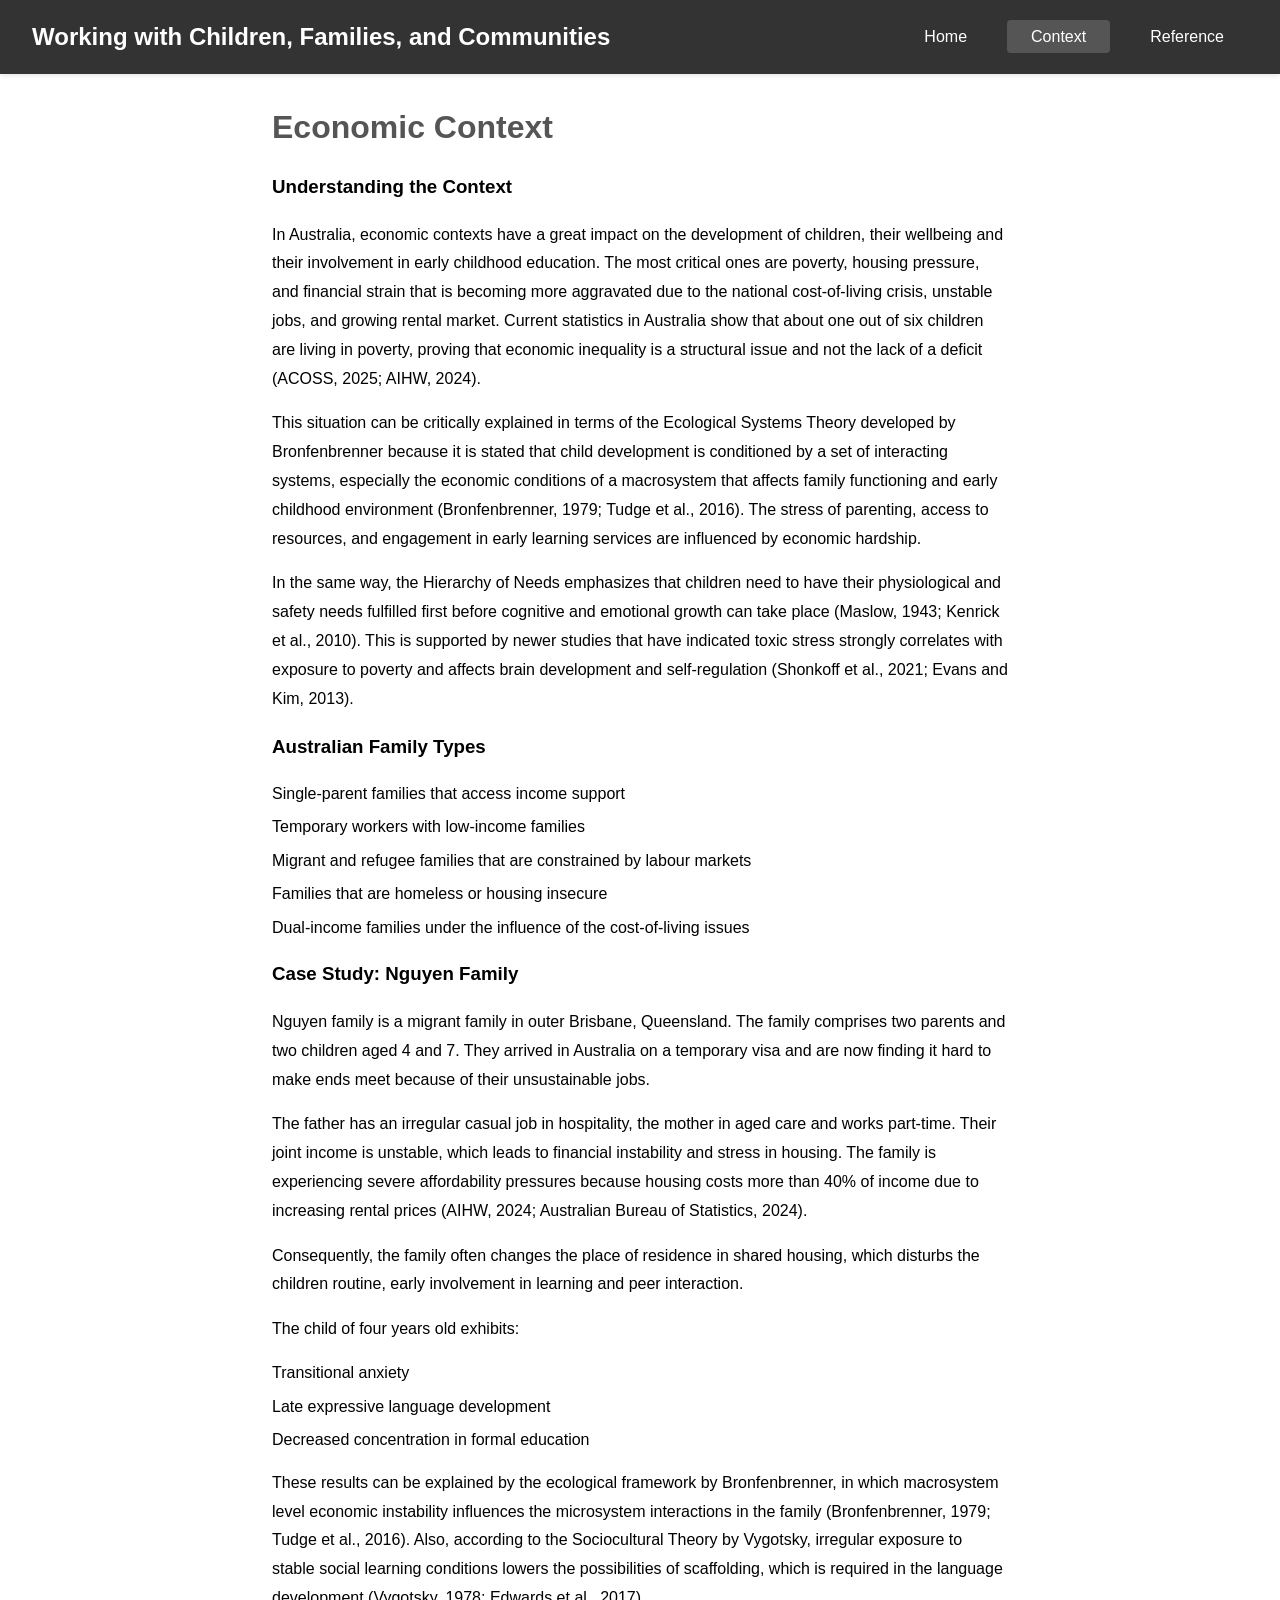
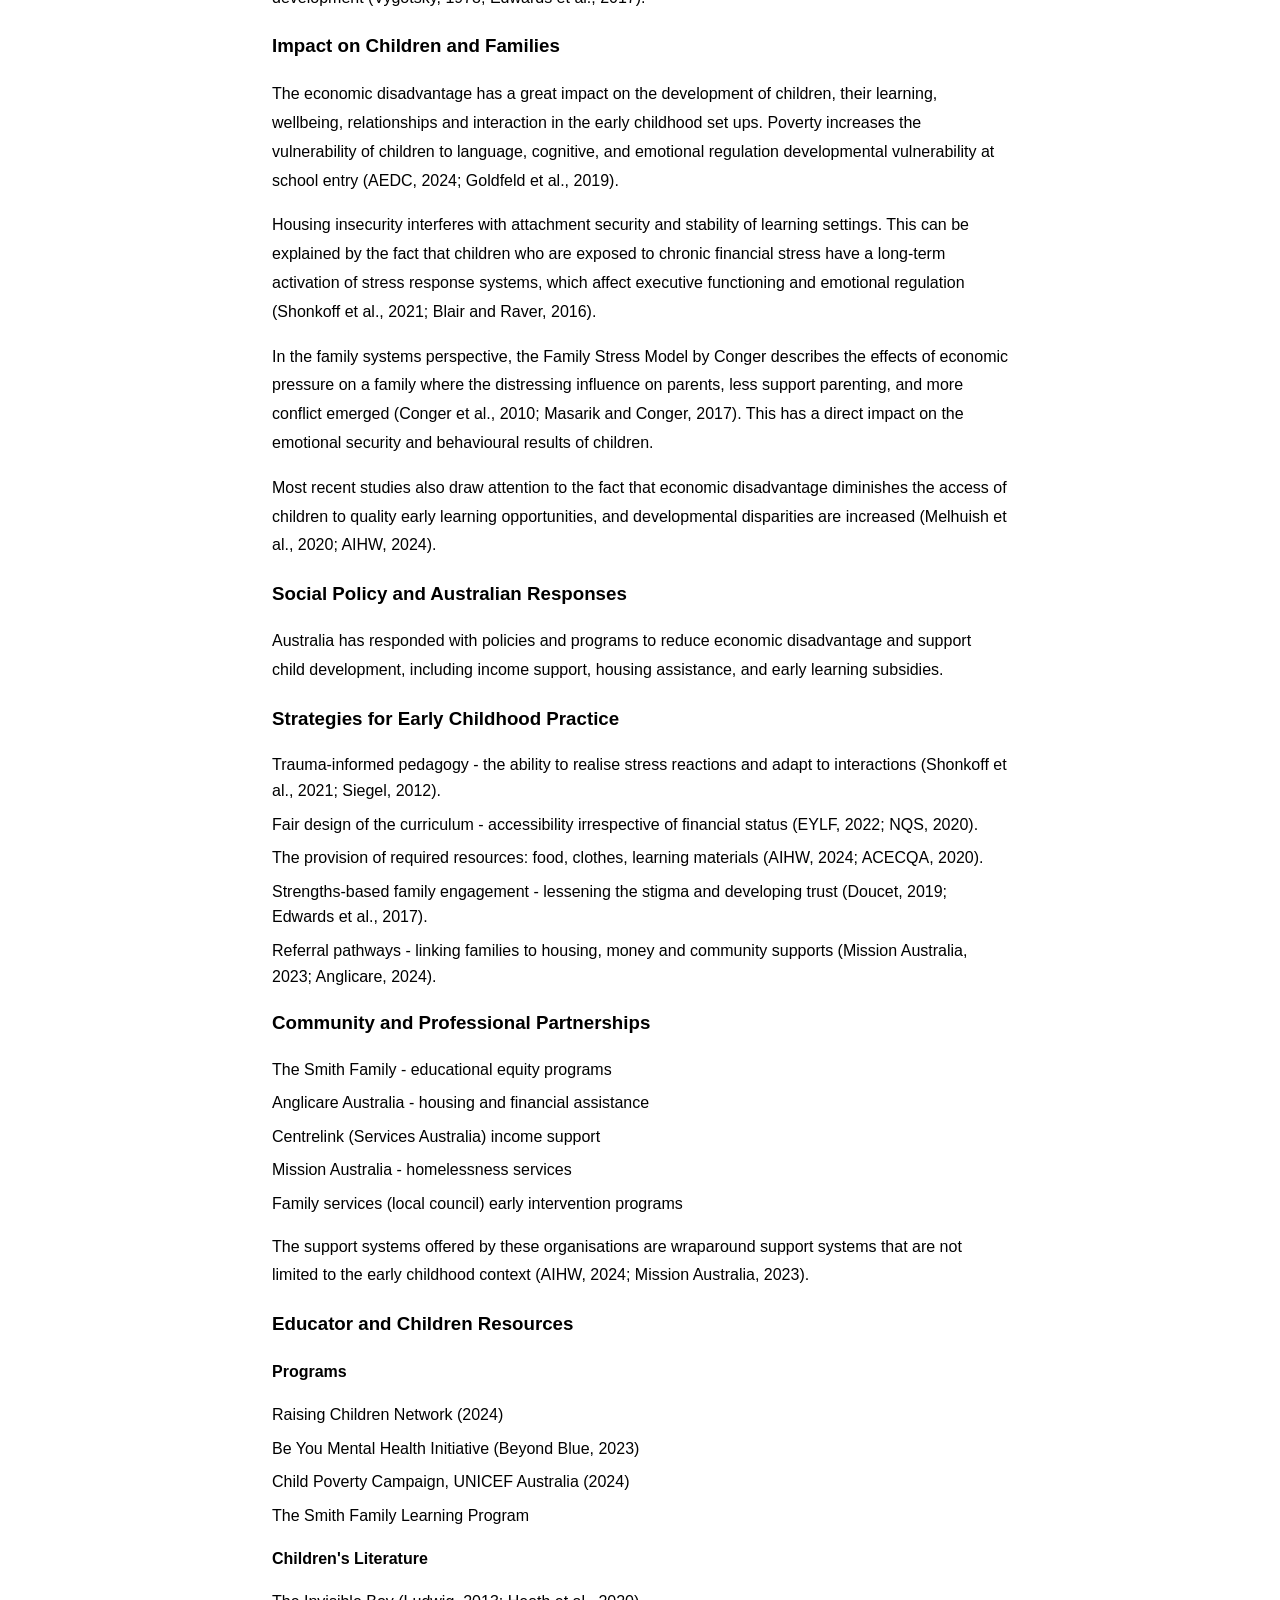
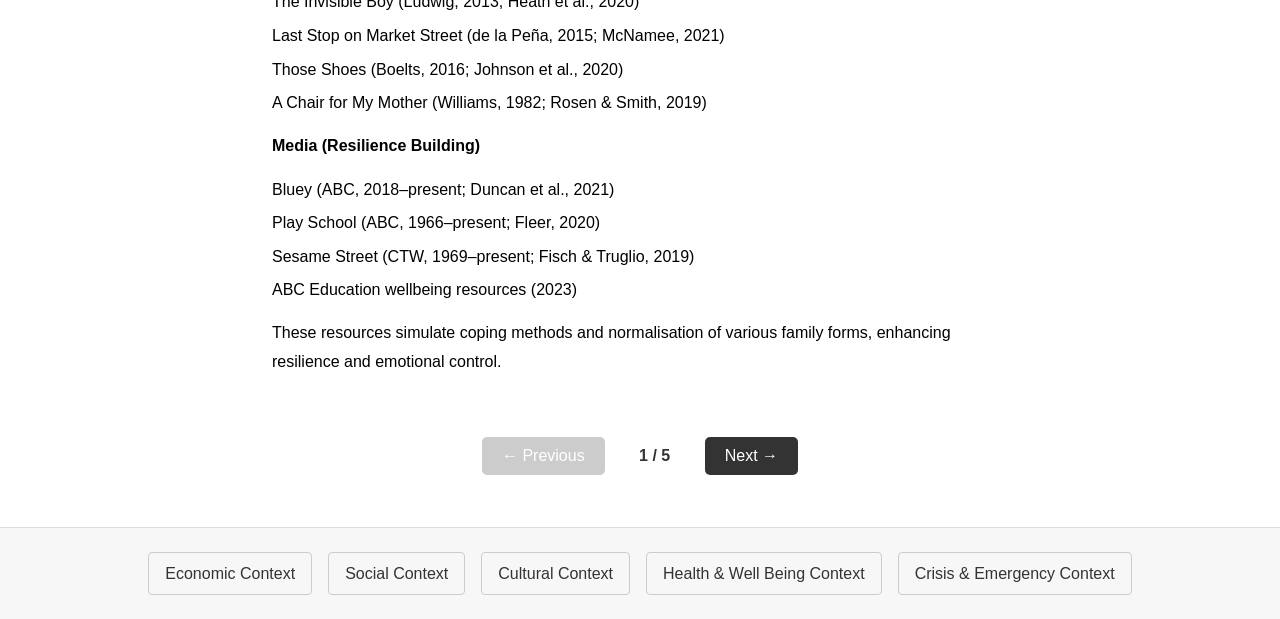
==== commit 80964cf1: "Update context.html with comprehensive insights on economic, social, and cultural impacts on child d" ====
--- a/context.html
+++ b/context.html
@@ -40,30 +40,441 @@
                 <h3>Understanding the Context</h3>
                 <p>In Australia, economic contexts have a great impact on the development of children, their wellbeing and their involvement in early childhood education. The most critical ones are poverty, housing pressure, and financial strain that is becoming more aggravated due to the national cost-of-living crisis, unstable jobs, and growing rental market. Current statistics in Australia show that about one out of six children are living in poverty, proving that economic inequality is a structural issue and not the lack of a deficit (ACOSS, 2025; AIHW, 2024).</p>
                 <p>This situation can be critically explained in terms of the Ecological Systems Theory developed by Bronfenbrenner because it is stated that child development is conditioned by a set of interacting systems, especially the economic conditions of a macrosystem that affects family functioning and early childhood environment (Bronfenbrenner, 1979; Tudge et al., 2016). The stress of parenting, access to resources, and engagement in early learning services are influenced by economic hardship.</p>
+                <p>In the same way, the Hierarchy of Needs emphasizes that children need to have their physiological and safety needs fulfilled first before cognitive and emotional growth can take place (Maslow, 1943; Kenrick et al., 2010). This is supported by newer studies that have indicated toxic stress strongly correlates with exposure to poverty and affects brain development and self-regulation (Shonkoff et al., 2021; Evans and Kim, 2013).</p>
+                <h3>Australian Family Types</h3>
+                <ul>
+                    <li>Single-parent families that access income support</li>
+                    <li>Temporary workers with low-income families</li>
+                    <li>Migrant and refugee families that are constrained by labour markets</li>
+                    <li>Families that are homeless or housing insecure</li>
+                    <li>Dual-income families under the influence of the cost-of-living issues</li>
+                </ul>
+                <h3>Case Study: Nguyen Family</h3>
+                <p>Nguyen family is a migrant family in outer Brisbane, Queensland. The family comprises two parents and two children aged 4 and 7. They arrived in Australia on a temporary visa and are now finding it hard to make ends meet because of their unsustainable jobs.</p>
+                <p>The father has an irregular casual job in hospitality, the mother in aged care and works part-time. Their joint income is unstable, which leads to financial instability and stress in housing. The family is experiencing severe affordability pressures because housing costs more than 40% of income due to increasing rental prices (AIHW, 2024; Australian Bureau of Statistics, 2024).</p>
+                <p>Consequently, the family often changes the place of residence in shared housing, which disturbs the children routine, early involvement in learning and peer interaction.</p>
+                <p>The child of four years old exhibits:</p>
+                <ul>
+                    <li>Transitional anxiety</li>
+                    <li>Late expressive language development</li>
+                    <li>Decreased concentration in formal education</li>
+                </ul>
+                <p>These results can be explained by the ecological framework by Bronfenbrenner, in which macrosystem level economic instability influences the microsystem interactions in the family (Bronfenbrenner, 1979; Tudge et al., 2016). Also, according to the Sociocultural Theory by Vygotsky, irregular exposure to stable social learning conditions lowers the possibilities of scaffolding, which is required in the language development (Vygotsky, 1978; Edwards et al., 2017).</p>
+                <h3>Impact on Children and Families</h3>
+                <p>The economic disadvantage has a great impact on the development of children, their learning, wellbeing, relationships and interaction in the early childhood set ups. Poverty increases the vulnerability of children to language, cognitive, and emotional regulation developmental vulnerability at school entry (AEDC, 2024; Goldfeld et al., 2019).</p>
+                <p>Housing insecurity interferes with attachment security and stability of learning settings. This can be explained by the fact that children who are exposed to chronic financial stress have a long-term activation of stress response systems, which affect executive functioning and emotional regulation (Shonkoff et al., 2021; Blair and Raver, 2016).</p>
+                <p>In the family systems perspective, the Family Stress Model by Conger describes the effects of economic pressure on a family where the distressing influence on parents, less support parenting, and more conflict emerged (Conger et al., 2010; Masarik and Conger, 2017). This has a direct impact on the emotional security and behavioural results of children.</p>
+                <p>Most recent studies also draw attention to the fact that economic disadvantage diminishes the access of children to quality early learning opportunities, and developmental disparities are increased (Melhuish et al., 2020; AIHW, 2024).</p>
+                <h3>Social Policy and Australian Responses</h3>
+                <p>Australia has responded with policies and programs to reduce economic disadvantage and support child development, including income support, housing assistance, and early learning subsidies.</p>
+                <h3>Strategies for Early Childhood Practice</h3>
+                <ul>
+                    <li>Trauma-informed pedagogy - the ability to realise stress reactions and adapt to interactions (Shonkoff et al., 2021; Siegel, 2012).</li>
+                    <li>Fair design of the curriculum - accessibility irrespective of financial status (EYLF, 2022; NQS, 2020).</li>
+                    <li>The provision of required resources: food, clothes, learning materials (AIHW, 2024; ACECQA, 2020).</li>
+                    <li>Strengths-based family engagement - lessening the stigma and developing trust (Doucet, 2019; Edwards et al., 2017).</li>
+                    <li>Referral pathways - linking families to housing, money and community supports (Mission Australia, 2023; Anglicare, 2024).</li>
+                </ul>
+                <h3>Community and Professional Partnerships</h3>
+                <ul>
+                    <li>The Smith Family - educational equity programs</li>
+                    <li>Anglicare Australia - housing and financial assistance</li>
+                    <li>Centrelink (Services Australia) income support</li>
+                    <li>Mission Australia - homelessness services</li>
+                    <li>Family services (local council) early intervention programs</li>
+                </ul>
+                <p>The support systems offered by these organisations are wraparound support systems that are not limited to the early childhood context (AIHW, 2024; Mission Australia, 2023).</p>
+                <h3>Educator and Children Resources</h3>
+                <p><strong>Programs</strong></p>
+                <ul>
+                    <li>Raising Children Network (2024)</li>
+                    <li>Be You Mental Health Initiative (Beyond Blue, 2023)</li>
+                    <li>Child Poverty Campaign, UNICEF Australia (2024)</li>
+                    <li>The Smith Family Learning Program</li>
+                </ul>
+                <p><strong>Children's Literature</strong></p>
+                <ul>
+                    <li>The Invisible Boy (Ludwig, 2013; Heath et al., 2020)</li>
+                    <li>Last Stop on Market Street (de la Peña, 2015; McNamee, 2021)</li>
+                    <li>Those Shoes (Boelts, 2016; Johnson et al., 2020)</li>
+                    <li>A Chair for My Mother (Williams, 1982; Rosen & Smith, 2019)</li>
+                </ul>
+                <p><strong>Media (Resilience Building)</strong></p>
+                <ul>
+                    <li>Bluey (ABC, 2018–present; Duncan et al., 2021)</li>
+                    <li>Play School (ABC, 1966–present; Fleer, 2020)</li>
+                    <li>Sesame Street (CTW, 1969–present; Fisch & Truglio, 2019)</li>
+                    <li>ABC Education wellbeing resources (2023)</li>
+                </ul>
+                <p>These resources simulate coping methods and normalisation of various family forms, enhancing resilience and emotional control.</p>
             </div>
             <div id="social" class="context-section">
                 <h2>Social Context</h2>
                 <h3>Understanding the Context</h3>
                 <p>In Australia, social contexts have great impact on development of children, their emotional security and participation in early childhood education. The major ones are family separation, divorce, social isolation, parents imprisonment, and out-of-home care (OOHC). These settings are becoming more common in the modern Australian society, as a result of the evolving family structures, mobility, and inequality.</p>
                 <p>According to the latest statistics, a high percentage of Australian children undergo family changes, including separation or formation of blended families, which can contribute to emotional stability and attachment security (AIHW, 2024; Australian Bureau of Statistics [ABS], 2023). Moreover, out-of-home children are one of the most vulnerable populations that need regular forms of relational support.</p>
+                <p>This situation can be critically explained by the Attachment Theory of Bowlby, which is devoted to the role of stable, responsive relationships with caregivers in ensuring the secure emotional development (Bowlby, 1969; Ainsworth et al., 2015). Disrupted attachment relationships can lead to anxiety, behavioural problems, and emotional regulation problems in children.</p>
+                <p>In line with this, the Ecological Systems Theory developed by Bronfenbrenner clarifies the relationship between social disturbances on the microsystem level (family) and exosystem levels (parental workplace stress, legal systems) and the way children are influenced with their development (Bronfenbrenner, 1979; Rosa and Tudge, 2013). According to more recent sociological studies, it has become a normalised aspect of Australian society and not a rare occurrence that family diversity and non-traditional family structures have become (Wise, 2021; Baxter and Hand, 2019).</p>
+                <h3>Family Forms within the Australian Social Life</h3>
+                <ul>
+                    <li>Single-parent families, which are separated or divorced</li>
+                    <li>Blended or stepfamilies</li>
+                    <li>Foster and kinship care families: nurture and support</li>
+                    <li>Families with incarcerated or migrated parents</li>
+                </ul>
+                <p>These are indicative of rising family fluidity and shifting social conventions of modern Australia.</p>
+                <h3>Case Study: Thompson Family</h3>
+                <p>The Thompson family is a single-parent, Australian born family, residing in Brisbane. The family comprises two children (aged 3 and 6) and a mother. The parents divorced two years earlier after a breakdown in their relationship and had to share custody.</p>
+                <p>The mother is a full-time retail worker, thus cannot spend much time on school activity and early childhood involvement. The father also has inconsistent contact because of work relocation leading to inconsistent patterns of caregiving.</p>
+                <p>The child who is 3 years old illustrates:</p>
+                <ul>
+                    <li>Separation anxiety in interhousehold transitions</li>
+                    <li>Losses control over emotions following contact</li>
+                    <li>Greater clinginess and behavioural tantrums</li>
+                </ul>
+                <p>These behaviours are in line with the Attachment Theory, which implies that inconsistent caregiving relationships may result in insecure attachment patterns (Bowlby, 1969; Ainsworth et al., 2015). Systemically, the theory by Bronfenbrenner describes how shifts in family structure destabilize the microsystem and influence the emotional development and learning engagement (Bronfenbrenner, 1979; Tudge et al., 2016).</p>
+                <p>Recent Australian studies demonstrate as well that children of separated families have a higher risk of having issues of emotional and behavioural adjustment especially in the early childhood transition stages (AIHW, 2024; Wise, 2021).</p>
+                <h3>Impact on Children and Families</h3>
+                <p>Social disruption has a strong impact on emotional wellbeing of children, their engagement in learning, their relationships and their behaviour. Children who have undergone family separation or instability could exhibit anxiety, lack of concentration, and peer relationship difficulties (Baxter and Hand, 2019).</p>
+                <p>Developmentally, Erikson Psychosocial Theory (Industry vs Inferiority stage) highlights that the early childhood is a critical stage in building confidence, competence, and social identity (Erikson, 1963; Newman and Newman, 2020). These developmental tasks can be sabotaged by social instability.</p>
+                <p>Out-of-home children are especially at risk because many of them undergo several placements, which interfere with the establishment of attachment and the consistency of education (AIHW, 2024; McDowall, 2018). The instability ill impacts school preparedness and future academic performance.</p>
+                <p>In the case of families, social disruption may cause:</p>
+                <ul>
+                    <li>Separated emotional stress and grief</li>
+                    <li>Reduced co-parenting communication</li>
+                    <li>Financial and logistical burden</li>
+                </ul>
+                <h3>Early Childhood Practice Strategies</h3>
+                <ul>
+                    <li>Establish safe relationship-building behaviours, regular responsive educator-child interactions (Bowlby, 1969; Siegel, 2012)</li>
+                    <li>Predictable transitions and routines that support emotional regulation (EYLF, 2022; NQS, 2020)</li>
+                    <li>Emotion coaching skills - help children recognise and express feelings (Gottman et al., 2014; Denham, 2021)</li>
+                    <li>Diverse family engagement practices respecting various family forms without judgment (Edwards et al., 2017; Doucet, 2019)</li>
+                    <li>Referral and collaboration avenues - linking families with counselling, legal, and family support services (Mission Australia, 2023; AIHW, 2024)</li>
+                </ul>
+                <h3>Professional and Community Partnerships</h3>
+                <ul>
+                    <li>Family Relationship Centres (Australian Government) mediation and co-parenting support</li>
+                    <li>Child Protection Services (State-based) - safety and wellbeing intervention</li>
+                    <li>Anglicare Australia - counselling and family support</li>
+                    <li>Mission Australia - family and youth services</li>
+                    <li>Foster and Kinship Care Agencies - placement and support services</li>
+                </ul>
+                <p>These organisations offer multisystemic services that promote the stability and emotional wellbeing of children (AIHW, 2024; Higgins and Kaspiew, 2020).</p>
+                <h3>Educators and Child Resources</h3>
+                <p><strong>Programs</strong></p>
+                <ul>
+                    <li>Raising Children Network (2024 updates)</li>
+                    <li>Be You Mental Health Initiative (Beyond Blue, 2023)</li>
+                    <li>Kids Helpline Early Childhood Resources</li>
+                    <li>UNICEF Australia Child Wellbeing Programs</li>
+                </ul>
+                <p><strong>Children's Literature</strong></p>
+                <ul>
+                    <li>Two Homes (Clinton, 2020; Clinton and Link, 2020)</li>
+                    <li>The Invisible String (Karst, 2020)</li>
+                    <li>My Two Blankets (Kobald & Blackwood, 2019)</li>
+                    <li>The Family Book (Parr, 2018)</li>
+                </ul>
+                <p><strong>Media Resources</strong></p>
+                <ul>
+                    <li>Bluey co-parenting, emotional regulation, family transitions (ABC, 2018–present)</li>
+                    <li>Play School includes emotional learning, family diversity</li>
+                    <li>Sesame Street social-emotional learning and inclusion</li>
+                    <li>ABC Kids emotional wellbeing videos</li>
+                </ul>
+                <p>These resources simulate coping methods and normalisation of various family forms, enhancing resilience and emotional control.</p>
             </div>
             <div id="cultural" class="context-section">
                 <h2>Cultural Context</h2>
                 <h3>Understanding the Context</h3>
                 <p>The contexts of cultural and diversity play a leading role in early childhood education in Australia because the country is becoming more multicultural and because the Aboriginal and Torres Strait Islander communities are becoming identified as the custodians of the land as the First Nations. Such contexts are cultural identity, language diversity, migration, refugee experiences, and Indigenous heritage which have a substantial impact on the sense of belonging, identity, and involvement of children in education.</p>
-                <p>Australia has one of the most diverse cultures in the world, in that approximately half of the population has either been born abroad or had at least one foreign-born parent (ABS, 2023). The diversity is also enhanced by more than 250 language groups and the oldest surviving Indigenous cultures in the world.</p>
+                <p>Australia has one of the most diverse cultures in the world, in that approximately half of the population has either been born abroad or had at least one foreign-born parent (ABS, 2023). The diversity is also enhanced by more than 250 language groups and the oldest surviving Indigenous cultures in the world. Nevertheless, cultural diversity is also overlapping with inequality, discrimination, and institutional obstacles to education and social involvement.</p>
+                <p>The Sociocultural Theory by Vygotsky is solid evidence of this context because it stresses the influence of social interaction, language, and cultural tools on learning and development (Vygotsky, 1978; Fleer, 2021). Culture does not exist outside of learning— it is the means in which learning takes place.</p>
+                <p>Moreover, the Ecological Systems Theory by Bronfenbrenner emphasizes the significance of multiple systems, such as family (microsystem), community (mesosystem), and other societal values and policies (macrosystem) in shaping cultural identity (Bronfenbrenner, 1979; Tudge et al., 2016). Recent studies underline the importance of culturally responsive education as the basis of equity and inclusion in early childhood education (Noble et al., 2020; Edwards et al., 2017).</p>
+                <h3>Family Types in Australian Culture</h3>
+                <ul>
+                    <li>Aboriginal and Torres Strait Islander families</li>
+                    <li>Asian, African, European and Middle Eastern migrant families</li>
+                    <li>Humanitarian entrant families and refugee families</li>
+                    <li>Multilingual and bilingual families</li>
+                    <li>Mixed-heritage and intercultural families</li>
+                </ul>
+                <p>The families come with a variety of cultural values, parenting styles, languages, and expectations of education, and demand inclusive and responsive pedagogies.</p>
+                <h3>Case Study: Ali Family</h3>
+                <p>The Ali family is a newly arrived refugee family in Queensland, Brisbane. The family has a father and a mother with three children who are 2, 5 and 9 years old. They left Spain because of war and are now reestablishing themselves in Australia.</p>
+                <p>The father attends English language classes as he tries to find a job and the mother is a stay-at-home caregiver who tries to adapt in a new cultural and social setting. The family members mostly speak Arabic in their house and are slowly learning English.</p>
+                <p>The 5 year old child has been attending an early childhood service and has shown:</p>
+                <ul>
+                    <li>Poor command of the English language</li>
+                    <li>Very close attachment to cultural identity (language, foods, traditions)</li>
+                    <li>Early social withdrawal as a result of being in a new environment</li>
+                </ul>
+                <p>These findings are consistent with the theory by Vygotsky (1978), who notes that language is one of the main cognitive development and learning tools. In the absence of powerful scaffolding at both home and school settings, children can suffer delays in expressive communication.</p>
+                <p>In terms of systems, the theory by Bronfenbrenner describes how mesosystem linkages (family–school–community) are broken by migration, which has an effect on learning and identity formation continuity (Bronfenbrenner, 1979; Tudge et al., 2016).</p>
+                <p>Recent studies outline that, despite challenges, refugee and migrant children possess both strengths and weaknesses, such as resilience, cultural pride, and multilingual ability, provided they receive support in the form of an inclusive educational system (Gonzalez et al., 2021; Noble et al., 2020).</p>
+                <h3>Impact on Children and Families</h3>
+                <p>Cultural and linguistic diversity has a great impact on the learning process, wellbeing, development of the identity and social relations of children. Culturally diverse children may be subjected to:</p>
+                <ul>
+                    <li>Language barriers in communication and participation</li>
+                    <li>Loss of identity or confusion of cultures</li>
+                    <li>Discrimination/exclusion experiences</li>
+                    <li>Problems with adapting to new educational systems</li>
+                </ul>
+                <p>Nevertheless, culturally responsive environments enhance identity, belonging and cognitive development. The studies indicate that children who preserve the home language and cultural practices as well as acquire English are more flexible in their cognition and secure in their identity (Fleer, 2021; Edwards et al., 2017).</p>
+                <p>In the case of the First Nation children, culturally safe education is pivotal to identity formation as well as wellbeing. Engagement and education outcomes are enhanced with the help of strength-based methods that incorporate Aboriginal views (SNAICC, 2023; Bennett et al., 2020).</p>
+                <p>Families may experience:</p>
+                <ul>
+                    <li>Cultural adjustment stress (acculturation pressure)</li>
+                    <li>Language barriers with services</li>
+                    <li>Social isolation associated with poor networks in the community</li>
+                    <li>Systemic obstacles to access to services</li>
+                </ul>
+                <p>Nevertheless, culturally safe early childhood environments can be considered protective environments that affirm identity and foster inclusion.</p>
+                <h3>Australian Responses and Social Policy</h3>
+                <p>To facilitate cultural diversity and inclusion in early childhood education, Australia has several key policies:</p>
+                <ul>
+                    <li>Early Years Learning Framework (EYLF v2.0, 2022) focuses on belonging, diversity respect and cultural competence</li>
+                    <li>National Quality Standard (NQS) demands culturally inclusive practice in ECEC services</li>
+                    <li>Australian Multicultural Policies anti-discriminatory and inclusive</li>
+                    <li>Closing the Gap Strategy (2020-2030) aims to enhance the performance of Aboriginal and Torres Strait Islander children</li>
+                    <li>Refugee and Humanitarian Settlement Programs promote integration and access to early education</li>
+                </ul>
+                <p>In spite of these frameworks, studies indicate that there are still disparities in access and outcomes among migrant and Indigenous children, especially in rural and low-resource communities (AIHW, 2024; SNAICC, 2023).</p>
+                <p>More importantly, it is common that policy implementation in services can be inconsistent, such that cultural inclusion is not solely a product of policy, but rather of educator knowledge, training and institutional commitment.</p>
+                <h3>Early Childhood Practice Strategies</h3>
+                <ul>
+                    <li>Culturally responsive pedagogy integrating different cultural views into the curriculum (Vygotsky, 1978; Fleer, 2021)</li>
+                    <li>Bilingual/multilingual support appreciating the home language and English learning</li>
+                    <li>Culturally safe care environments awareness of Indigenous and migrant identities (SNAICC, 2023)</li>
+                    <li>Family partnership strategies involve families as knowledge holders (Edwards et al., 2017)</li>
+                    <li>Anti-bias education practices challenging stereotypes and inclusion (Derman-Sparks and Edwards, 2020)</li>
+                </ul>
+                <h3>Professional / Community Partnerships</h3>
+                <ul>
+                    <li>Multicultural Affairs Services (Queensland Government) settlement and cultural support</li>
+                    <li>Aboriginal Community Controlled Organisations (ACCOs) culturally safe services to Indigenous families</li>
+                    <li>Refugee Migrant Support Services (e.g. Multicultural Australia) settlement and integration support</li>
+                    <li>Translation and Interpreting Services (TIS National) - language accessibility</li>
+                </ul>
+                <p>Such collaborations promote culturally responsive and inclusive early childhood practice (AIHW, 2024).</p>
+                <h3>Resources for Educators and Children</h3>
+                <p><strong>Programs</strong></p>
+                <ul>
+                    <li>Early Years Learning Framework (EYLF v2.0, 2022)</li>
+                    <li>SNAICC Cultural Competency Training Programs</li>
+                    <li>UNICEF Child Rights and Culture Resources</li>
+                    <li>Be You Diversity and Inclusion Resources</li>
+                </ul>
+                <p><strong>Literature</strong></p>
+                <ul>
+                    <li>My Two Blankets (Kobald & Blackwood, 2019)</li>
+                    <li>Come Over to My House (Patricelli, 2020)</li>
+                    <li>The Proudest Blue (Muhammad, 2020)</li>
+                    <li>Welcome to Country (Miller & Smith, 2020)</li>
+                </ul>
+                <p>These readings encourage empathy, identity confirmation, and cultural awareness, and endorse EYLF Outcome 2 (belonging).</p>
+                <p><strong>Inclusion and Understanding Media</strong></p>
+                <ul>
+                    <li>Bluey - everyday inclusion and multicultural family interactions</li>
+                    <li>Play School - representation of cultural diversity</li>
+                    <li>Sesame Street - messages of global diversity and inclusion</li>
+                    <li>ABC Indigenous programs (e.g., Little J and Big Cuz)</li>
+                </ul>
+                <p>These materials assist children in learning to respect diversity and lessen bias by being represented.</p>
             </div>
             <div id="health" class="context-section">
                 <h2>Health & Well Being Context</h2>
                 <h3>Understanding the Context</h3>
                 <p>The context of health and wellbeing plays a major role in the development of children, their learning and their involvement in early childhood education in Australia. These contexts are parental mental illness, family violence, substance use, trauma, grief, chronic illness, developmental health conditions. These issues are more and more acknowledged in the context of the contemporary Australian society as being intertwined and determined by social determinants of health, but not by individual pathology.</p>
                 <p>Recent Australian statistics show that a considerably high share of children have undergone adverse childhood experiences (ACEs), which have long-term consequences in the spheres of physical health, emotional regulation, and educational achievements (AIHW, 2024; Australian Institute of Family Studies [AIFS], 2023). Later mental health problems and developmental vulnerability are closely linked with exposure to chronic stress during early childhood.</p>
+                <p>The critical interpretation of this context can be done based on the Ecological Systems Theory by Bronfenbrenner, which places health and wellbeing as dependent on interactions among the microsystem (family), exosystem (parental employment, health services) and macrosystem (health policy and social inequality) (Bronfenbrenner, 1979; Rosa and Tudge, 2013). Health is thus not solitary but is entrenched in the social systems.</p>
+                <p>Also, the Attachment Theory (Bowlby, 1969) describes the impact of the relationships on emotional regulation, resilience, and mental health results in adulthood, based on early caregiver relationships. Attachment security can be impaired when caregivers are mentally ill or have a substance use problem, which affects the emotional development of children.</p>
+                <p>Recent studies go further and elaborate this with the concept of toxic stress theory, which describes how long-term exposure to adversity in the absence of proper support could modify the brain development and stress response mechanisms (Shonkoff et al., 2021; McEwen and McEwen, 2017).</p>
+                <h3>Family Types in the Australian Health and Wellbeing Scenario</h3>
+                <ul>
+                    <li>Families with mental illness in parents (e.g., depression, anxiety, PTSD)</li>
+                    <li>Families impacted by domestic and family violence</li>
+                    <li>Family members affected by substance use disorders</li>
+                    <li>Families who are grieving or traumatized (disaster, displacement, loss)</li>
+                    <li>Families that have chronically ill or disabled children</li>
+                </ul>
+                <p>Vulnerability is frequently compounded with these contexts and economic and social disadvantage.</p>
+                <h3>Case Study: Patel Family</h3>
+                <p>The Patel family is an Australian-Indian family that resides in Brisbane, Queensland. The family is made up of two parents and a 5 year old child in kindergarten. The mother has moderate postnatal depression, and the father has a full-time job in logistics.</p>
+                <p>As a result of the mental health status of the mother, the level of caregiving is not consistent, and the child has an uneven emotional availability at home. The family too is socially isolated and there is little extended family support in Australia.</p>
+                <p>The child demonstrates:</p>
+                <ul>
+                    <li>Dysregulation of emotions in transitions</li>
+                    <li>Increased anxiety of separation during kindergarten drop-off</li>
+                    <li>Hypersensitivity to peer conflict</li>
+                </ul>
+                <p>Such behaviours are aligned with the Attachment Theory that proposes that insecure attachment can be influenced by inconsistent responsiveness of the caregiver (Bowlby, 1969; Ainsworth et al., 2015). In terms of systems, the theory by Bronfenbrenner describes that parental mental health (microsystem) and the lack of access to support services (exosystem) have an impact on the outcomes of child wellbeing (Bronfenbrenner, 1979; Tudge et al., 2016).</p>
+                <p>More recent studies also point out that the mental health issues of parents are a significant risk factor to emotional and behavioural problems in early childhood, especially where early intervention is not possible (Reupert and Maybery, 2020; AIHW, 2024).</p>
+                <h3>Impact on Children and Family</h3>
+                <p>The impact of health and wellbeing issues on the development, learning, relationships and engagement of children in the early childhood settings are significant. Children who are exposed to chronic stressors like family violence, mental illnesses of a parent, or trauma have higher chances of experiencing:</p>
+                <ul>
+                    <li>Emotional dysregulation</li>
+                    <li>Delayed cognitive development</li>
+                    <li>Poor peer relationships</li>
+                    <li>Decreased attention and learning activities</li>
+                </ul>
+                <p>Neurodevelopmentally, toxic stress theory describes the effects of long-term activation of stress-response systems on the brain structure, especially the brain regions that deal with memory, attention, and emotional regulation (Shonkoff et al., 2021; McEwen and McEwen, 2017).</p>
+                <p>Traumatised children might also regress or exhibit increased behavioural reaction in organised learning settings. Such results are not reflective of behavioural deficits, but rather, adaptive changes in response to stress.</p>
+                <p>Health and wellbeing problems can lead to:</p>
+                <ul>
+                    <li>Decreased parenting ability related to mental or physical health problems</li>
+                    <li>Social isolation and stigma</li>
+                    <li>Economic burden of medical expenses or unemployment</li>
+                    <li>Greater dependence on emergency/crisis services</li>
+                </ul>
+                <h3>Australian Responses and Social Policy</h3>
+                <p>Australia has formulated various national and state-based systems to help child health and wellbeing:</p>
+                <ul>
+                    <li>National Mental Health and Suicide Prevention Plan (2022-32)</li>
+                    <li>National Framework for Protecting Australia’s Children (2021-30)</li>
+                    <li>National Disability Insurance Scheme (NDIS)</li>
+                    <li>Family Violence Prevention Frameworks (state-based, e.g., Queensland DFV Strategy)</li>
+                </ul>
+                <p>These policies are destined to deal with early intervention, prevention and support of vulnerable families. Nevertheless, studies reveal that the ability to access and maintain care frequently is hampered by service fragmentation between health, education, and child protection systems (AIHW, 2024; Higgins and Kaspiew, 2020).</p>
+                <p>Importantly, although policy frameworks are good in Australia, access to early intervention services is still unequal, especially amongst communities in the region and those with low incomes. This indicates a policy-lived experience gap.</p>
+                <h3>Strategies for Early Childhood Practice</h3>
+                <ul>
+                    <li>Trauma-informed practice - understanding behavioural reactions as signs of stress and not misconduct (Shonkoff et al., 2021; Siegel, 2012)</li>
+                    <li>Emotion coaching and regulation support - aiding children to recognise and regulate emotions (Gottman et al., 2014; Denham, 2021)</li>
+                    <li>Routines and safe environments that are predictable and help to sustain emotional stability and security (EYLF, 2022; NQS, 2020)</li>
+                    <li>Early identification and referral pathways - linking families to health, mental health, and family support services (Reupert & Maybery, 2020)</li>
+                    <li>Strengths-based family involvement - lessening the stigma and constructing trust connections (Edwards et al., 2017; Doucet, 2019)</li>
+                </ul>
+                <h3>Community and Professional Partnerships</h3>
+                <ul>
+                    <li>Child and Family Health Nurses- screening of health and parenting</li>
+                    <li>General Practitioners (GPs) - medical and mental health care coordination</li>
+                    <li>Psychologists and counsellors - intervention of trauma and mental health</li>
+                    <li>Domestic and Family Violence Services (e.g., DVConnect) - crisis and safety support</li>
+                    <li>NDIS Early Childhood Partners - development and disability support</li>
+                </ul>
+                <p>These services constitute a support system of links that are critical in early intervention and the well-being of families (AIHW, 2024).</p>
+                <h3>Resources for Educators and Children</h3>
+                <ul>
+                    <li>Be You Mental Health Initiative (Beyond Blue, 2023)</li>
+                    <li>Raising Children Network (2024 updates)</li>
+                    <li>Kids Helpline Early Childhood Resources</li>
+                    <li>UNICEF Emergency Education and Child Protection Resources</li>
+                </ul>
+                <p><strong>Student Literature</strong></p>
+                <ul>
+                    <li>The Colour Monster (Llenas, 2020) - emotional identification</li>
+                    <li>The Invisible String (Karst, 2020) - coping with separation and grief</li>
+                    <li>When I’m Feeling Sad (Thomas, 2021) - emotional awareness</li>
+                    <li>Ruby’s Worry (Percival, 2020) - worry and reassurance</li>
+                </ul>
+                <p>These books encourage emotional literacy, enabling children to recognise, name and work with emotions, which is consistent with EYLF Outcome 3.</p>
+                <h3>Media Resources (Resilience Building)</h3>
+                <ul>
+                    <li>Bluey - family support and emotional regulation</li>
+                    <li>Play School - emotional learning and wellbeing</li>
+                    <li>Sesame Street - mental health and inclusion messages</li>
+                    <li>ABC Kids wellbeing animations</li>
+                </ul>
+                <p>These are resources that model coping mechanisms and normalise emotional experiences, enhancing resilience and social-emotional learning.</p>
             </div>
             <div id="crisis" class="context-section">
                 <h2>Crisis & Emergency Context</h2>
                 <h3>Understanding the Context</h3>
                 <p>The presence of crisis and emergency situations in Australia has a great influence on the safety, wellbeing, development, and early childhood education access among children. Such situations are family and domestic violence, natural disasters (bushfires, floods, cyclones), climate-related displacement, pandemic, and forced migration by conflict or humanitarian crisis. Over the past few years, there has been the rising frequency and intensity of climate-related disasters in Australia, and the concerns about family violence as one of the primary social and public health issues.</p>
                 <p>Recent national data indicate that a significant number of Australian children have experienced at least one type of family violence, disaster or community crisis at an early age (AIHW, 2024; Australian Institute of Family Studies [AIFS], 2023). Such experiences are known as adverse childhood experiences (ACEs) that can greatly interfere with developmental trajectories.</p>
+                <p>The situation can be viewed in terms of the Ecological Systems Theory introduced by Bronfenbrenner, which emphasizes the direct influence of crises on the microsystem environment of children, i.e. family and early childhood setting by macro- and exosystem factors (climate events, policy failures, conflict) (Bronfenbrenner, 1979; Rosa and Tudge, 2013).</p>
+                <p>Besides, there are Trauma Theory and Toxic Stress Theory, which describe how chronic exposure to crisis and lack of support may disrupt the development of the brain, emotional control, and mechanisms of stress reactions (Shonkoff et al., 2021; Perry and Szalavitz, 2017). More recent studies on the subject of disaster psychology point to the fact that early childhood exposure to an emergency is a serious contributor to the development of anxiety, behavioural dysregulation, and attachment disruption (Cobham et al., 2020; McFarlane, 2021).</p>
+                <h3>Families in Crisis and Emergency in Australia</h3>
+                <ul>
+                    <li>Domestic and family violence in families</li>
+                    <li>Families affected by bushfires, floods or cyclones</li>
+                    <li>Displaced families due to loss of houses caused by climate</li>
+                    <li>Families of refugees and asylum-seekers escaping conflict</li>
+                    <li>Affected families due to pandemics or health emergency situation</li>
+                </ul>
+                <h3>Case Study: Williams Family</h3>
+                <p>The Williams family is a family residing in a rural region in Queensland, which has recently suffered due to floods. The family has two children and two parents aged 3 and 6. The incident of a severe flood partly damaged their home, causing temporary displacement and movement to emergency accommodation.</p>
+                <p>The father is a construction worker and has been affected by disruption of job through destruction of infrastructure and the mother is taking care of children full-time in the process of recovery. The family is at present facing an uncertain period of housing security and economic salvaging.</p>
+                <p>The 3 years old child displays:</p>
+                <ul>
+                    <li>Increased fear reactions when it rains or when it is very windy</li>
+                    <li>Sleep problems and anxiety of separation</li>
+                    <li>Greater clinginess, regression of toileting behaviour</li>
+                </ul>
+                <p>These reactions align with the theory of trauma where young children tend to use behavioural and physiological responses to communicate trauma instead of using words and phrases (Perry and Szalavitz, 2017; Shonkoff et al., 2021).</p>
+                <p>The theory of Bronfenbrenner can be applied to the systems perspective to explain a direct effect of environmental disruption at the community level (exosystem) on family stability and child emotional security (Bronfenbrenner, 1979; Tudge et al., 2016). Recent studies on disasters indicate that early experience with natural disasters can greatly heighten emotional vulnerability and developmental stress reactions (Cobham et al., 2020).</p>
+                <h3>Impact on Children and Families</h3>
+                <p>The development, learning, relationships, and wellbeing of children are deeply affected by crisis and emergency contexts. Children who are exposed to disasters or violence tend to have:</p>
+                <ul>
+                    <li>Increased anxiety and fear</li>
+                    <li>Disrupted attachment relationships</li>
+                    <li>Regression on developmental milestones</li>
+                    <li>Difficulty in focusing and play-based learning</li>
+                </ul>
+                <p>Regarding neurodevelopment, the theory of toxic stress states that repeated exposure of the body to stress without sufficient buffering relationships may lead to alterations in brain architecture, especially in parts of the brain that are involved in emotional control and executive functioning (Shonkoff et al., 2021; McEwen and McEwen, 2017).</p>
+                <p>Attachment disruption is not an exception, as in the Attachment Theory according to Bowlby, when caregivers are inconsistent in times of crisis, insecure patterns of attachment can occur (Bowlby, 1969; Ainsworth et al., 2015).</p>
+                <p>Crises among families tend to lead to:</p>
+                <ul>
+                    <li>Displacement and housing instability</li>
+                    <li>Financial strain because of loss of jobs or reimbursement</li>
+                    <li>Emotional trauma and bereavement</li>
+                    <li>Limited access to support services because of system overload</li>
+                </ul>
+                <p>Nevertheless, the studies also point out that children may also show resilience with the help of stable caregiving relationships and responsive early childhood educators (Ungar, 2021; Masten, 2018).</p>
+                <h3>Australian Responses and Social Policy</h3>
+                <p>Australia has come up with various policy frameworks to react to crisis and emergency contexts relative to children and families:</p>
+                <ul>
+                    <li>National Emergency Management Agency Framework (NEMA) - coordination of disaster response</li>
+                    <li>National Plan to End Violence against Women and Children (2022-30)</li>
+                    <li>Safe and Supported: National Framework on Child Safety (2021-30)</li>
+                    <li>Disaster Recovery Funding Arrangements (DRFA) - housing and financial recovery assistance</li>
+                    <li>National Disaster Risk Reduction Framework (2018-30) - prevention and resilience building</li>
+                </ul>
+                <p>Although these frameworks offer structural support, studies show that trauma recovery services unique to early childhood are inadequately resourced and unevenly available across the regions (AIHW, 2024; Higgins and Kaspiew, 2020).</p>
+                <p>Most importantly, policy responses are more focused on emergency response and recovery over long-term relational recovery and early childhood mental health intervention, which are critically needed in developmental recovery.</p>
+                <h3>Early Childhood Practice Strategies</h3>
+                <ul>
+                    <li>Trauma-informed teaching - understanding behavioural reactions as signs of trauma (Shonkoff et al., 2021; Siegel, 2012)</li>
+                    <li>Stable routines and emotional security - regaining stability and decreasing anxiety (EYLF, 2022; NQS, 2020)</li>
+                    <li>Emotion regulation support - assisting children to recognise and communicate feelings in a non-threatening way (Denham, 2021; Gottman et al., 2014)</li>
+                    <li>Trauma processing through play-based therapy - allowing processing and recovery through play (Perry and Szalavitz, 2017)</li>
+                    <li>Family-centred recovery support and referral - linking families with housing, counselling, and disaster services (Mission Australia, 2023; AIHW, 2024)</li>
+                </ul>
+                <p>These plans resonate well with EYLF Outcomes 1, 2 and 3, which promote identity, wellbeing and connectedness.</p>
+                <h3>Partnership with Community and Profession</h3>
+                <ul>
+                    <li>State Emergency Services (SES) - disaster response and community recovery</li>
+                    <li>Red Cross Australia - emergency relief and psychological first aid</li>
+                    <li>Child and Adolescent Mental Health Services (CAMHS) - trauma counselling</li>
+                    <li>Domestic Violence Crisis Services (e.g., DVConnect) - safety and intervention support</li>
+                    <li>Disaster Recovery Teams of Local Councils - community and housing recovery</li>
+                </ul>
+                <p>Such collaborations guarantee combined support of both short-term and long-term recovery (AIHW, 2024; Red Cross, 2023).</p>
+                <h3>Teacher and Children Resources</h3>
+                <ul>
+                    <li>Be You Trauma-Informed Practice Resources (Beyond Blue, 2023)</li>
+                    <li>Psychological First Aid Program, Australian Red Cross</li>
+                    <li>UNICEF Emergency Education and Child Protection Resources</li>
+                    <li>Children Helpline Crisis Support Services</li>
+                </ul>
+                <p><strong>Children's Literature</strong></p>
+                <ul>
+                    <li>The Huge Bag of Worries (Virginia Ironside, 2020)</li>
+                    <li>After the Fall (Santat, 2020)</li>
+                    <li>When the Flood Comes (Zoe Perdita, 2021)</li>
+                    <li>A Terrible Thing Happened (Holmes, 2019)</li>
+                </ul>
+                <p>Such readings facilitate emotional processing, which aids children to externalise fears and devise coping mechanisms, fitting under EYLF Outcome 3.</p>
+                <h3>Media Resources (Resilience Building)</h3>
+                <ul>
+                    <li>Bluey: emotional recovery and family support systems</li>
+                    <li>Play School - emotional security and comfort</li>
+                    <li>ABC Emergency Education Resources - emergency preparedness</li>
+                    <li>Sesame Street emotional wellbeing episodes</li>
+                </ul>
+                <p>These resources habitualise reactions to crisis emotionality and pattern coping mechanisms that enable resilience building.</p>
             </div>
             <div class="pagination-controls">
                 <button id="prevBtn" class="pagination-btn">← Previous</button>
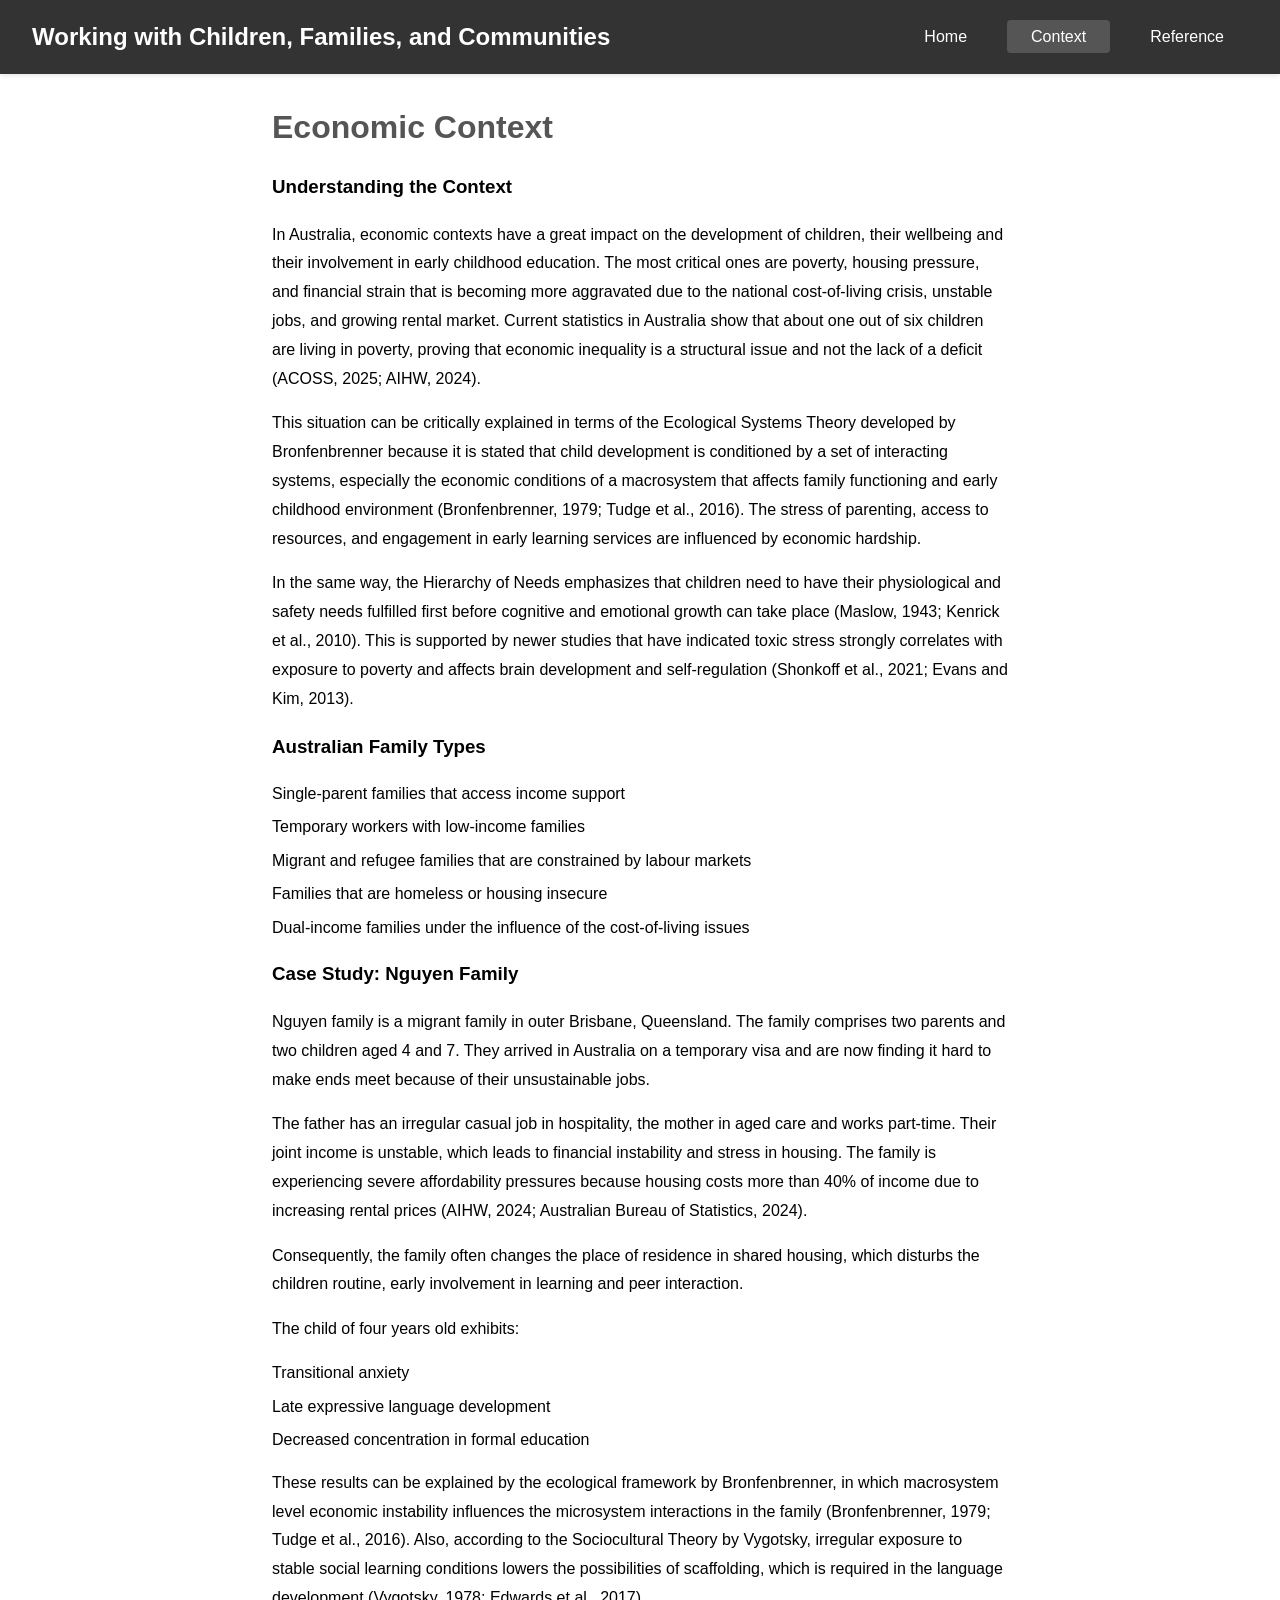
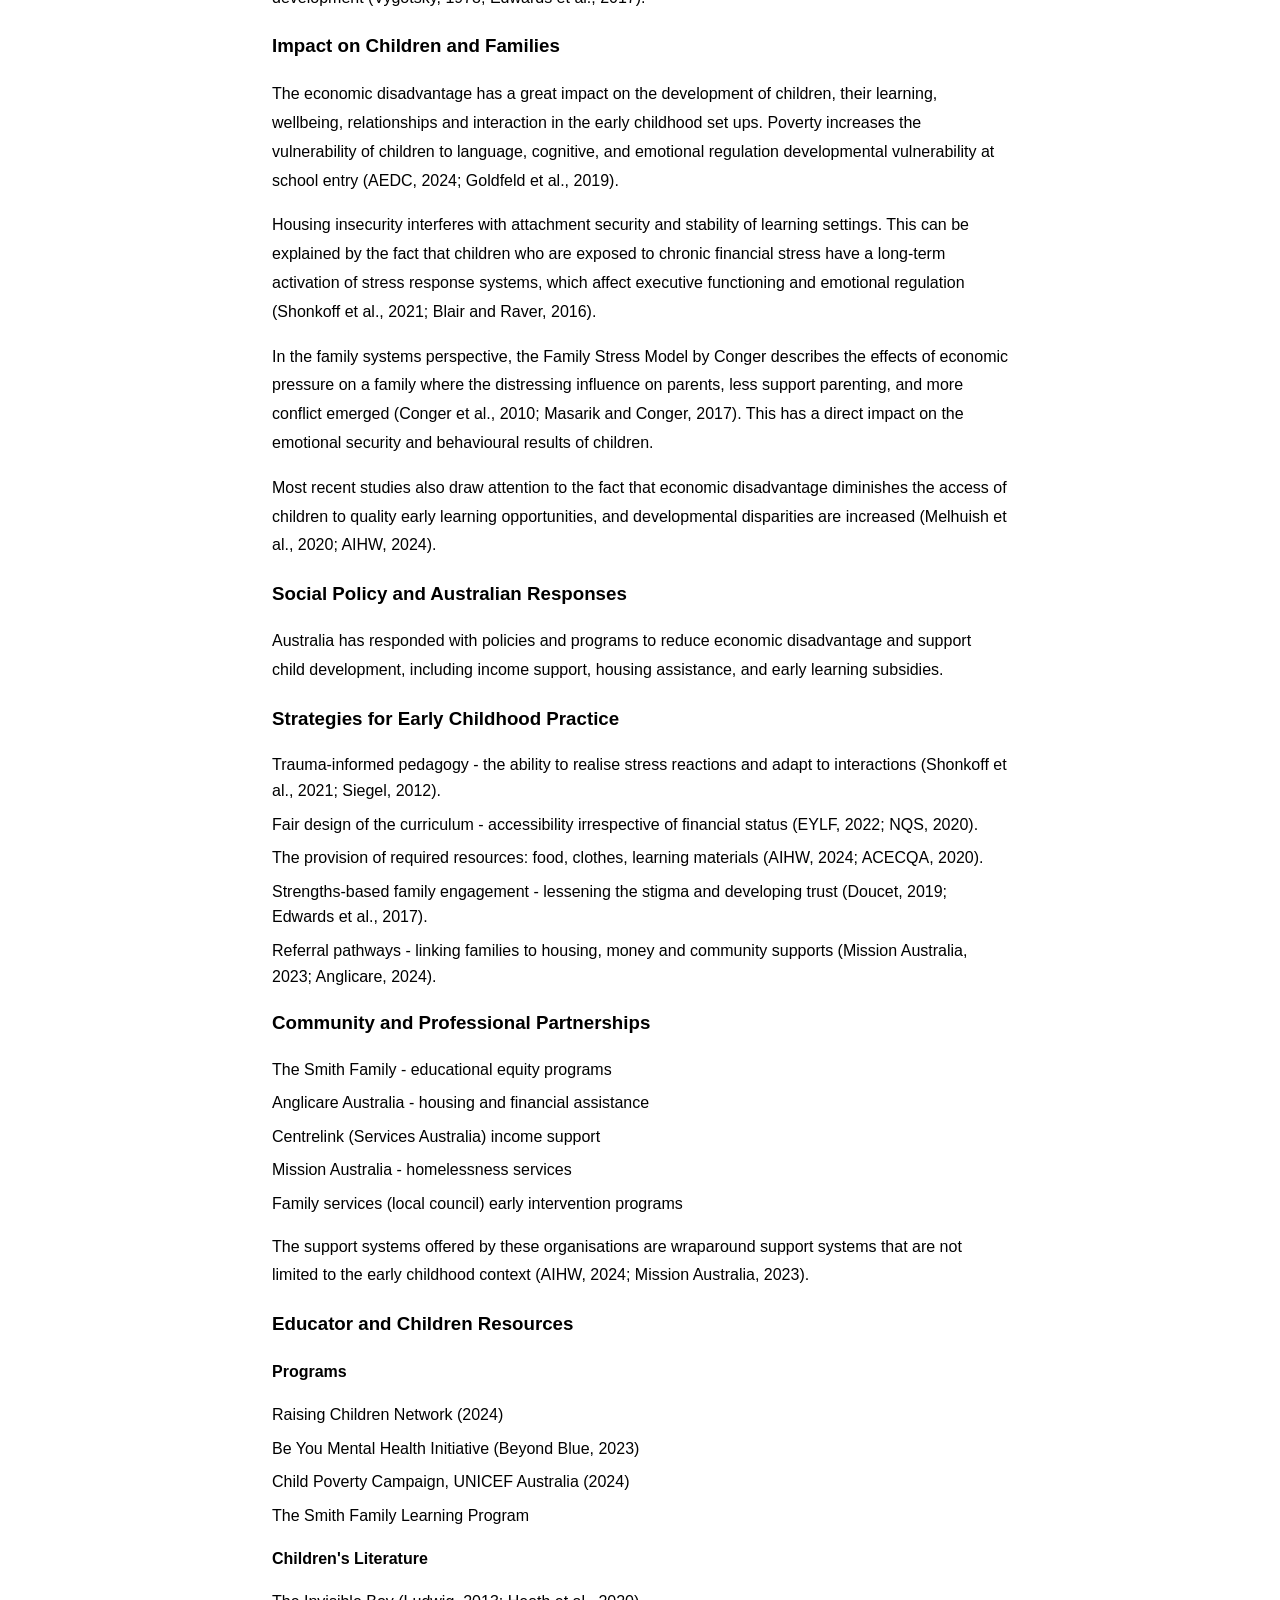
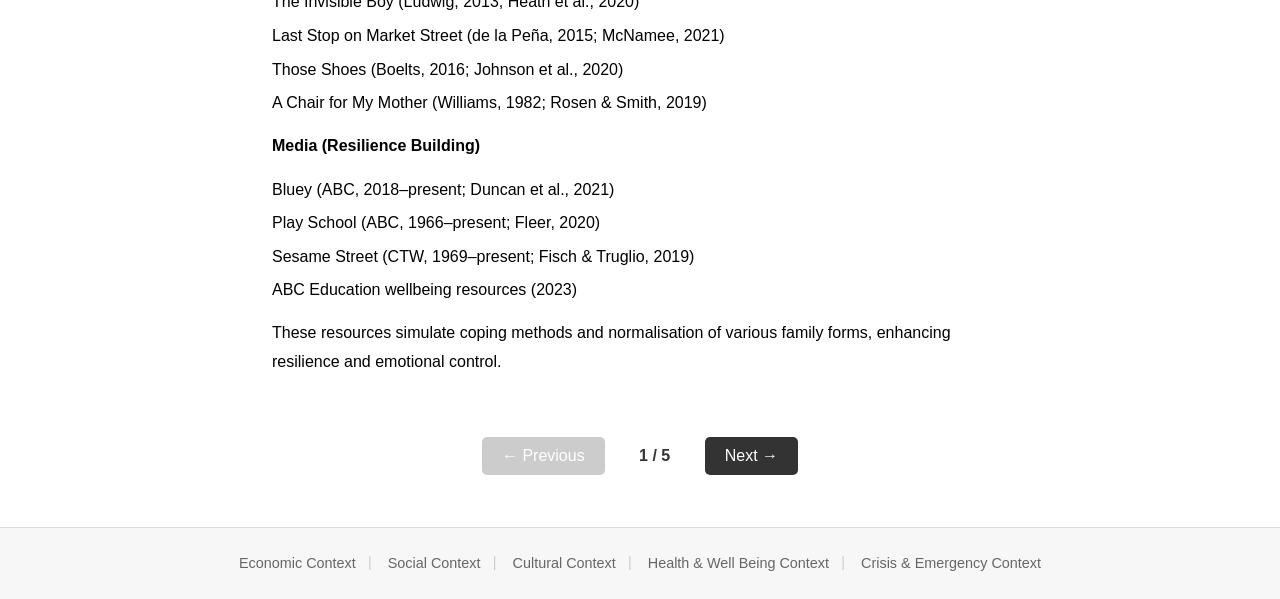
==== commit 3cef81ee: "Refactor "Back to Top" button text for consistency across pages" ====
--- a/context.html
+++ b/context.html
@@ -14,11 +14,11 @@
             <div class="dropdown">
                 <a href="context.html" class="nav-link active">Context</a>
                 <div class="dropdown-content">
-                    <a href="#economic">Economic Context</a>
-                    <a href="#social">Social Context</a>
-                    <a href="#cultural">Cultural Context</a>
-                    <a href="#health">Health & Well Being Context</a>
-                    <a href="#crisis">Crisis & Emergency Context</a>
+                    <a href="context.html#economic">Economic Context</a>
+                    <a href="context.html#social">Social Context</a>
+                    <a href="context.html#cultural">Cultural Context</a>
+                    <a href="context.html#health">Health & Well Being Context</a>
+                    <a href="context.html#crisis">Crisis & Emergency Context</a>
                 </div>
             </div>
             <div class="dropdown">
@@ -492,7 +492,7 @@
             <a href="#crisis">Crisis & Emergency Context</a>
         </div>
     </footer>
-    <button id="goToTop" title="Go to Top">↑</button>
+    <button id="goToTop" title="Go to Top">Back to Top</button>
     <script src="script.js"></script>
 </body>
 </html>
--- a/styles.css
+++ b/styles.css
@@ -10,6 +10,7 @@
     padding: 0;
     line-height: 1.6;
     scroll-behavior: smooth;
+    scroll-padding-top: 80px;
 }
 
 header {
@@ -59,10 +60,12 @@
     position: absolute;
     background-color: #333;
     min-width: 200px;
+    max-width: calc(100vw - 40px);
     box-shadow: 0px 8px 16px 0px rgba(0,0,0,0.2);
     z-index: 1;
     top: 100%;
     left: 0;
+    white-space: normal;
 }
 
 .dropdown-content a {
@@ -78,6 +81,11 @@
 
 .dropdown:hover .dropdown-content {
     display: block;
+}
+
+.dropdown:last-child .dropdown-content {
+    right: 0;
+    left: auto;
 }
 
 .section-nav {
@@ -228,10 +236,9 @@
     background-color: #333;
     color: white;
     border: none;
-    border-radius: 50%;
-    width: 50px;
-    height: 50px;
-    font-size: 24px;
+    border-radius: 4px;
+    padding: 8px 16px;
+    font-size: 14px;
     cursor: pointer;
     display: none; /* Hidden by default, show on scroll */
     transition: opacity 0.3s;
@@ -253,19 +260,27 @@
     display: flex;
     flex-wrap: wrap;
     justify-content: center;
-    gap: 1rem;
+    gap: 2rem;
+    align-items: center;
 }
 
 .footer-links a {
-    color: #333;
-    text-decoration: none;
-    padding: 0.5rem 1rem;
-    border: 1px solid #ccc;
-    border-radius: 4px;
-    transition: background-color 0.3s, color 0.3s;
+    color: #666;
+    text-decoration: none;
+    font-size: 0.9rem;
+    position: relative;
+    transition: color 0.3s ease;
 }
 
 .footer-links a:hover {
-    background-color: #333;
-    color: white;
+    color: #333;
+}
+
+.footer-links a:not(:last-child)::after {
+    content: "|";
+    position: absolute;
+    right: -1rem;
+    top: 50%;
+    transform: translateY(-50%);
+    color: #ccc;
 }
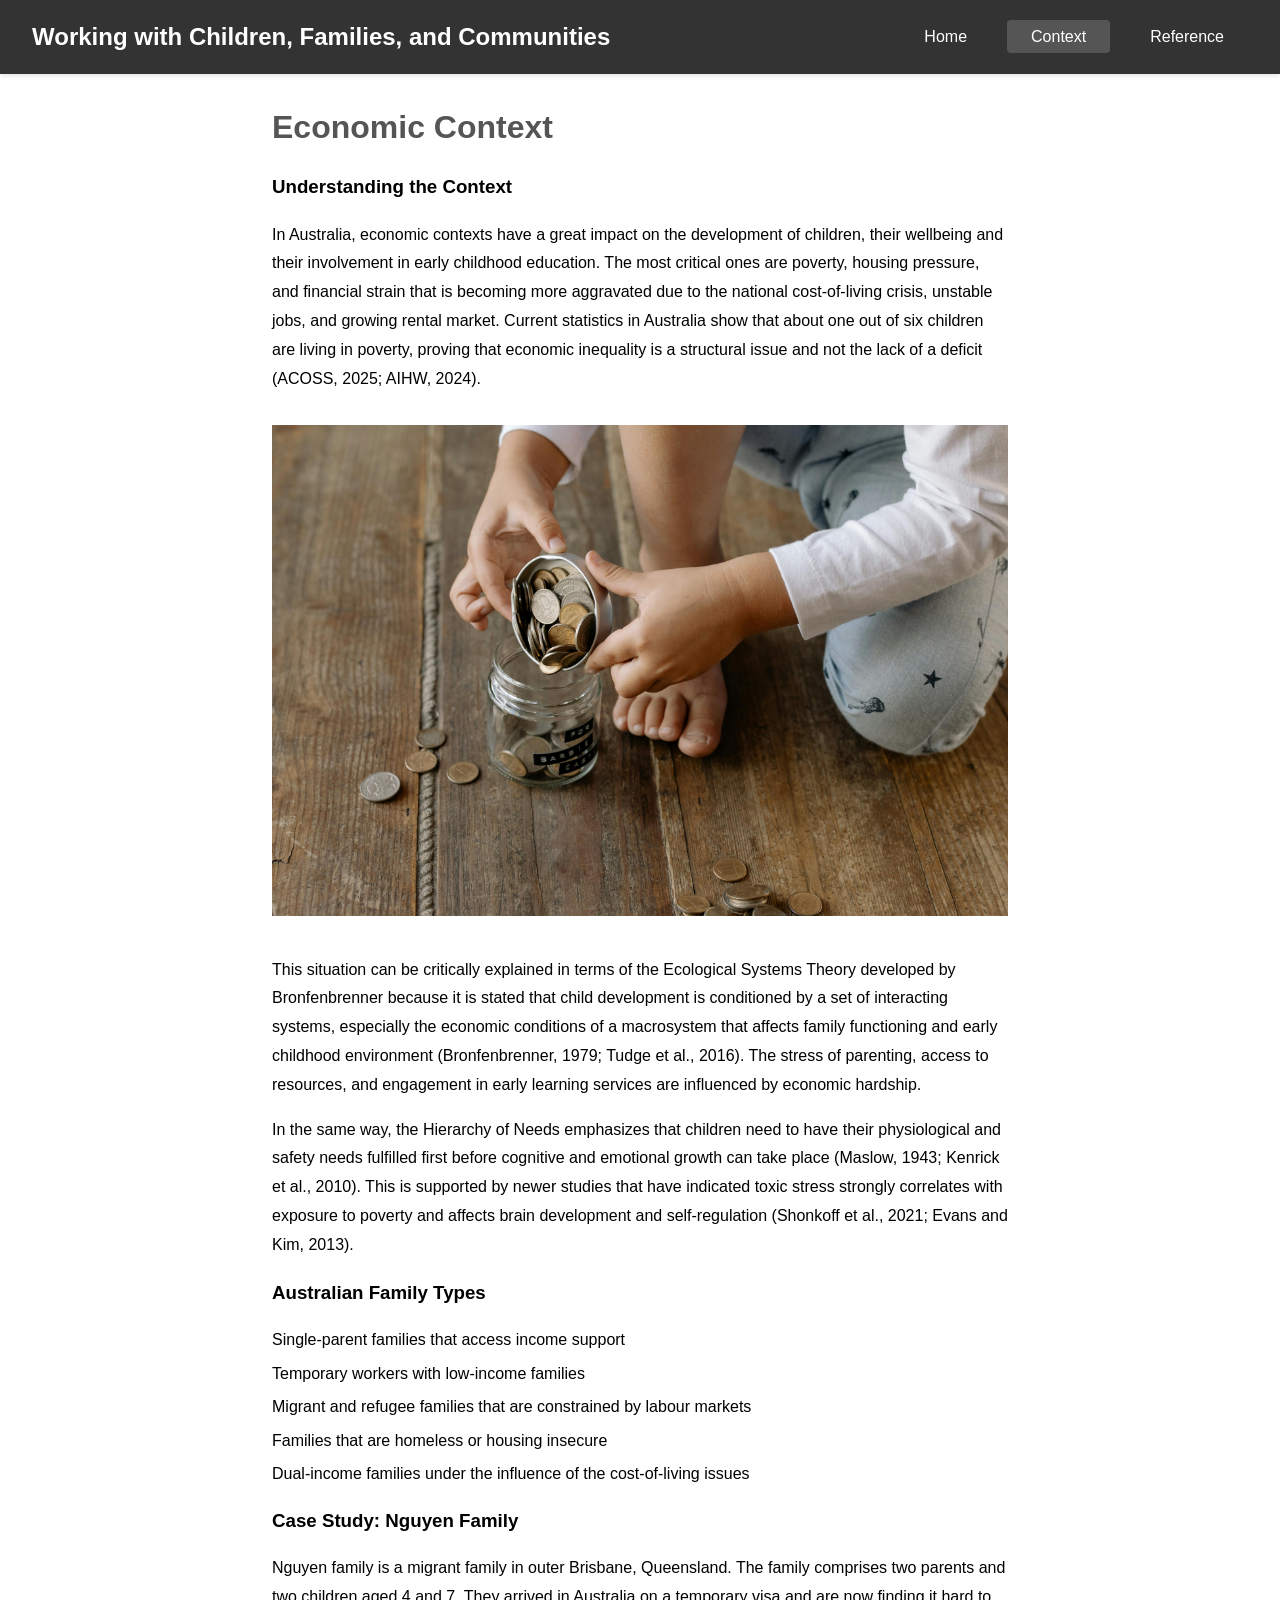
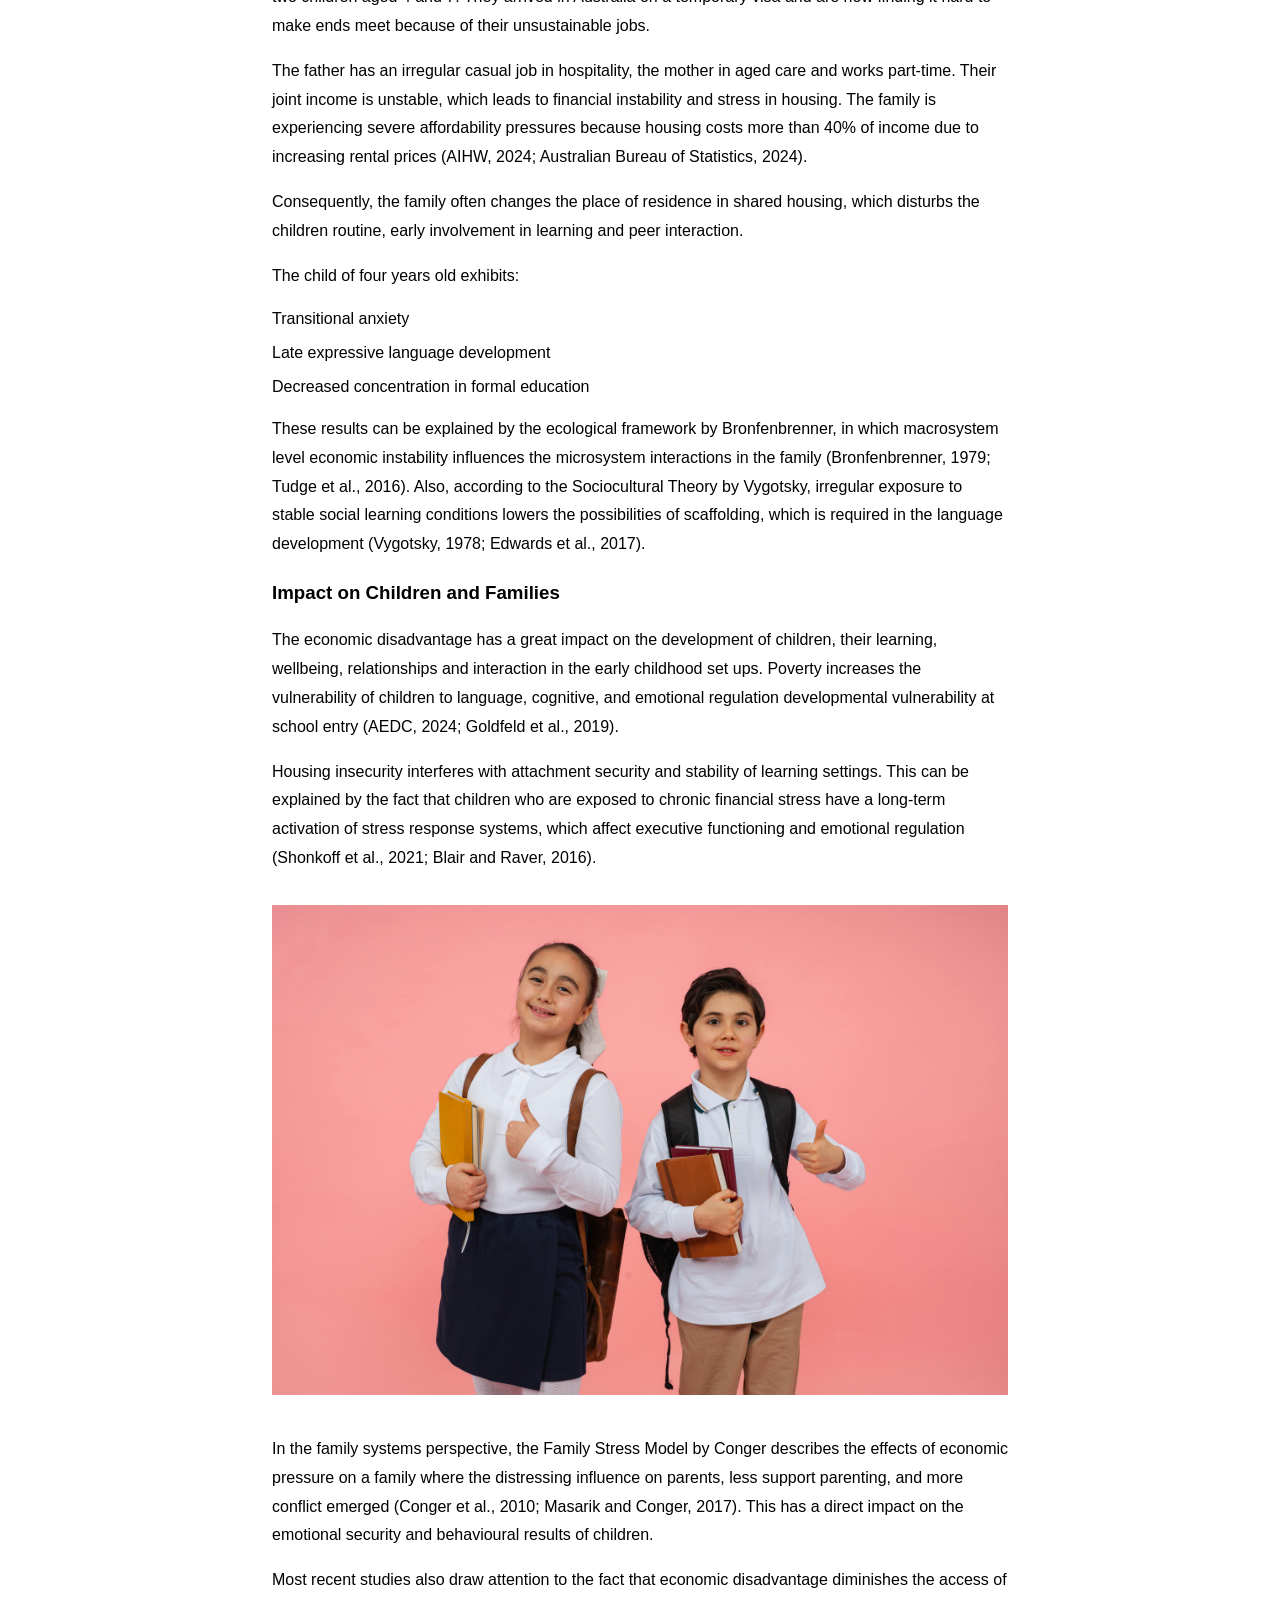
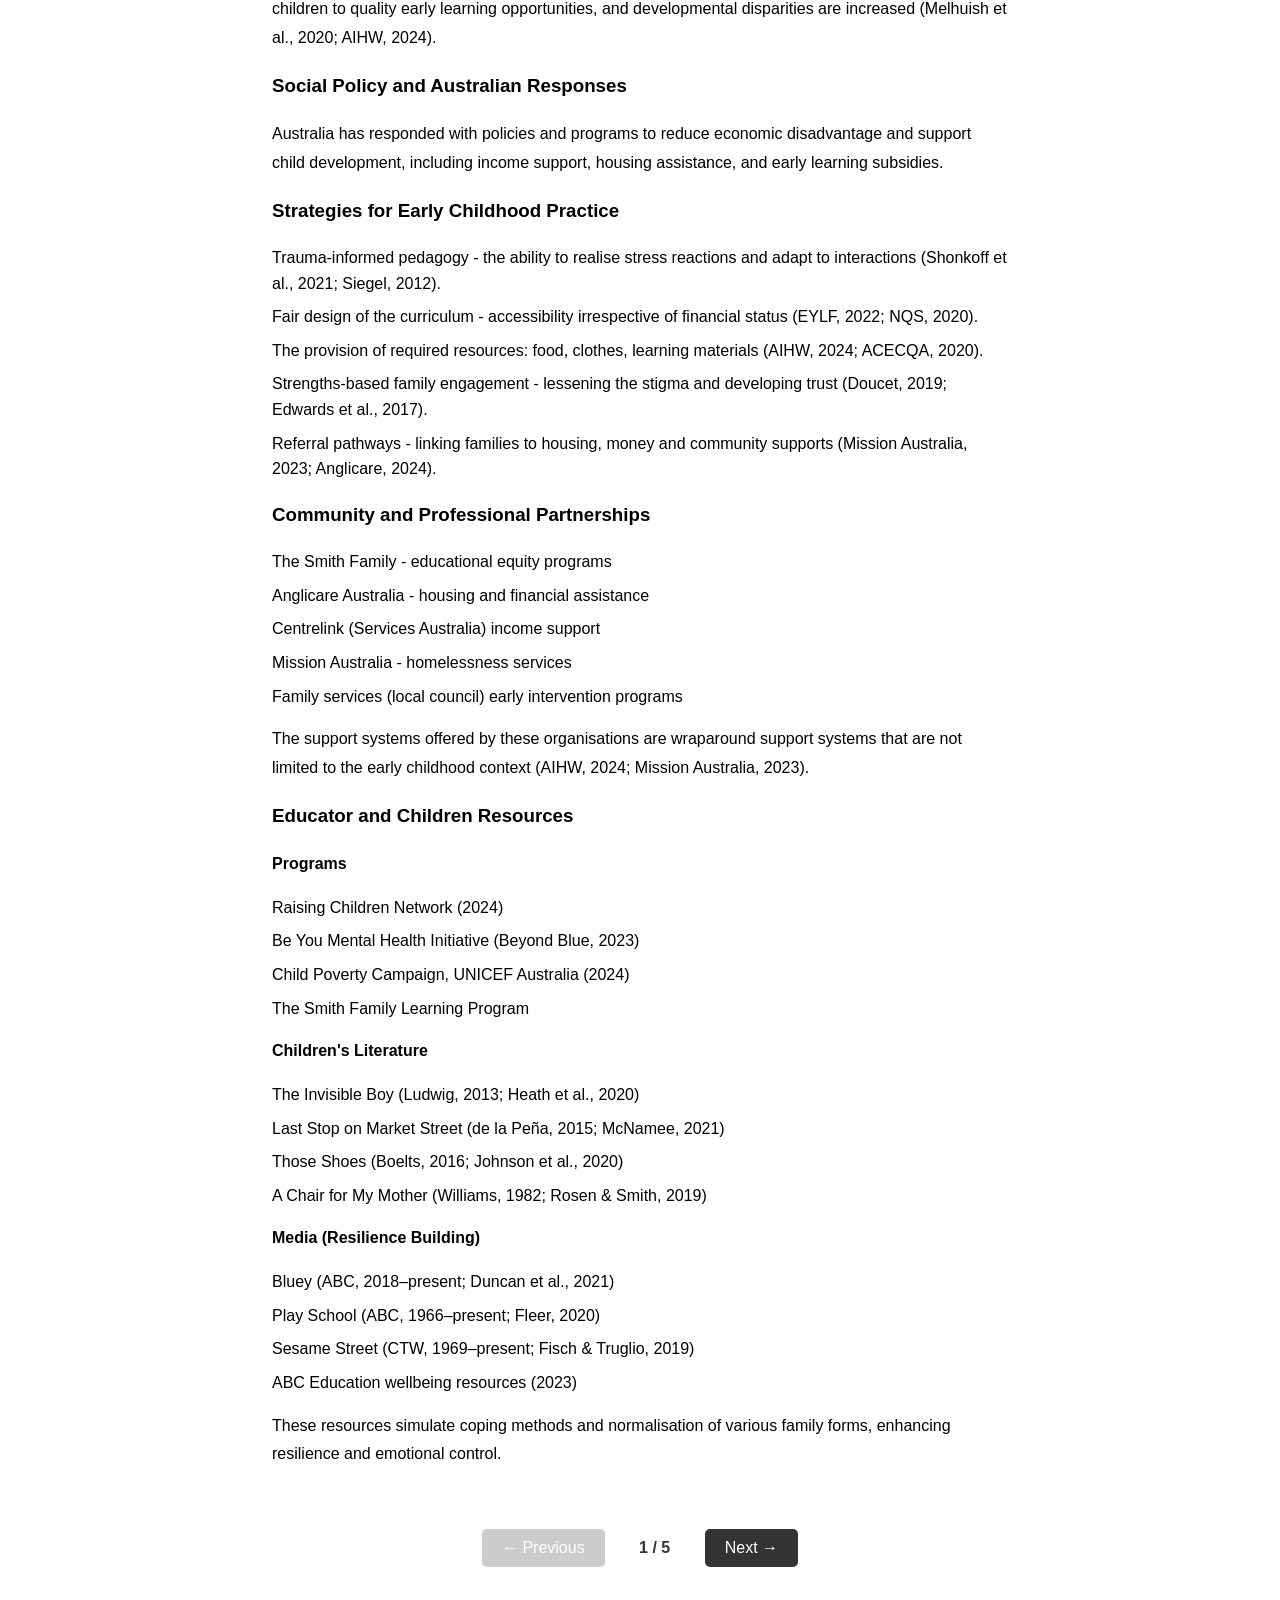
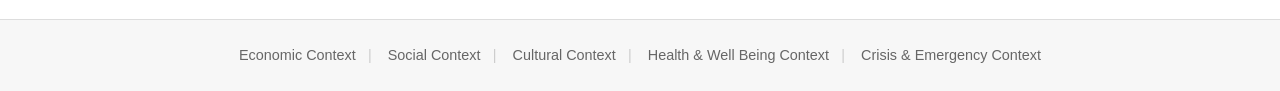
==== commit fad100d1: "Add new images and enhance scrolling behavior - Added crisis, cultural, economic, and social images " ====
--- a/context.html
+++ b/context.html
@@ -1,498 +1,1257 @@
-<!DOCTYPE html>
+<!doctype html>
 <html lang="en">
-<head>
-    <meta charset="UTF-8">
-    <meta name="viewport" content="width=device-width, initial-scale=1.0">
+  <head>
+    <meta charset="UTF-8" />
+    <meta name="viewport" content="width=device-width, initial-scale=1.0" />
     <title>Working with Children - Context</title>
-    <link rel="stylesheet" href="styles.css">
-</head>
-<body>
+    <link rel="stylesheet" href="styles.css" />
+  </head>
+  <body>
     <header>
-        <div class="site-title">Working with Children, Families, and Communities</div>
-        <nav>
-            <a href="home.html" class="nav-link">Home</a>
-            <div class="dropdown">
-                <a href="context.html" class="nav-link active">Context</a>
-                <div class="dropdown-content">
-                    <a href="context.html#economic">Economic Context</a>
-                    <a href="context.html#social">Social Context</a>
-                    <a href="context.html#cultural">Cultural Context</a>
-                    <a href="context.html#health">Health & Well Being Context</a>
-                    <a href="context.html#crisis">Crisis & Emergency Context</a>
-                </div>
-            </div>
-            <div class="dropdown">
-                <a href="reference.html" class="nav-link">Reference</a>
-                <div class="dropdown-content">
-                    <a href="reference.html#economic">Economic Context</a>
-                    <a href="reference.html#social">Social Context</a>
-                    <a href="reference.html#cultural">Cultural Context</a>
-                    <a href="reference.html#health">Health & Well Being Context</a>
-                    <a href="reference.html#crisis">Crisis & Emergency Context</a>
-                </div>
-            </div>
-        </nav>
+      <div class="site-title">
+        Working with Children, Families, and Communities
+      </div>
+      <nav>
+        <a href="home.html" class="nav-link">Home</a>
+        <div class="dropdown">
+          <a href="context.html" class="nav-link active">Context</a>
+          <div class="dropdown-content">
+            <a href="context.html#economic">Economic Context</a>
+            <a href="context.html#social">Social Context</a>
+            <a href="context.html#cultural">Cultural Context</a>
+            <a href="context.html#health">Health & Well Being Context</a>
+            <a href="context.html#crisis">Crisis & Emergency Context</a>
+          </div>
+        </div>
+        <div class="dropdown">
+          <a href="reference.html" class="nav-link">Reference</a>
+          <div class="dropdown-content">
+            <a href="reference.html#economic">Economic Context</a>
+            <a href="reference.html#social">Social Context</a>
+            <a href="reference.html#cultural">Cultural Context</a>
+            <a href="reference.html#health">Health & Well Being Context</a>
+            <a href="reference.html#crisis">Crisis & Emergency Context</a>
+          </div>
+        </div>
+      </nav>
     </header>
     <main>
-        <section id="context">
-            <div id="economic" class="context-section active">
-                <h2>Economic Context</h2>
-                <h3>Understanding the Context</h3>
-                <p>In Australia, economic contexts have a great impact on the development of children, their wellbeing and their involvement in early childhood education. The most critical ones are poverty, housing pressure, and financial strain that is becoming more aggravated due to the national cost-of-living crisis, unstable jobs, and growing rental market. Current statistics in Australia show that about one out of six children are living in poverty, proving that economic inequality is a structural issue and not the lack of a deficit (ACOSS, 2025; AIHW, 2024).</p>
-                <p>This situation can be critically explained in terms of the Ecological Systems Theory developed by Bronfenbrenner because it is stated that child development is conditioned by a set of interacting systems, especially the economic conditions of a macrosystem that affects family functioning and early childhood environment (Bronfenbrenner, 1979; Tudge et al., 2016). The stress of parenting, access to resources, and engagement in early learning services are influenced by economic hardship.</p>
-                <p>In the same way, the Hierarchy of Needs emphasizes that children need to have their physiological and safety needs fulfilled first before cognitive and emotional growth can take place (Maslow, 1943; Kenrick et al., 2010). This is supported by newer studies that have indicated toxic stress strongly correlates with exposure to poverty and affects brain development and self-regulation (Shonkoff et al., 2021; Evans and Kim, 2013).</p>
-                <h3>Australian Family Types</h3>
-                <ul>
-                    <li>Single-parent families that access income support</li>
-                    <li>Temporary workers with low-income families</li>
-                    <li>Migrant and refugee families that are constrained by labour markets</li>
-                    <li>Families that are homeless or housing insecure</li>
-                    <li>Dual-income families under the influence of the cost-of-living issues</li>
-                </ul>
-                <h3>Case Study: Nguyen Family</h3>
-                <p>Nguyen family is a migrant family in outer Brisbane, Queensland. The family comprises two parents and two children aged 4 and 7. They arrived in Australia on a temporary visa and are now finding it hard to make ends meet because of their unsustainable jobs.</p>
-                <p>The father has an irregular casual job in hospitality, the mother in aged care and works part-time. Their joint income is unstable, which leads to financial instability and stress in housing. The family is experiencing severe affordability pressures because housing costs more than 40% of income due to increasing rental prices (AIHW, 2024; Australian Bureau of Statistics, 2024).</p>
-                <p>Consequently, the family often changes the place of residence in shared housing, which disturbs the children routine, early involvement in learning and peer interaction.</p>
-                <p>The child of four years old exhibits:</p>
-                <ul>
-                    <li>Transitional anxiety</li>
-                    <li>Late expressive language development</li>
-                    <li>Decreased concentration in formal education</li>
-                </ul>
-                <p>These results can be explained by the ecological framework by Bronfenbrenner, in which macrosystem level economic instability influences the microsystem interactions in the family (Bronfenbrenner, 1979; Tudge et al., 2016). Also, according to the Sociocultural Theory by Vygotsky, irregular exposure to stable social learning conditions lowers the possibilities of scaffolding, which is required in the language development (Vygotsky, 1978; Edwards et al., 2017).</p>
-                <h3>Impact on Children and Families</h3>
-                <p>The economic disadvantage has a great impact on the development of children, their learning, wellbeing, relationships and interaction in the early childhood set ups. Poverty increases the vulnerability of children to language, cognitive, and emotional regulation developmental vulnerability at school entry (AEDC, 2024; Goldfeld et al., 2019).</p>
-                <p>Housing insecurity interferes with attachment security and stability of learning settings. This can be explained by the fact that children who are exposed to chronic financial stress have a long-term activation of stress response systems, which affect executive functioning and emotional regulation (Shonkoff et al., 2021; Blair and Raver, 2016).</p>
-                <p>In the family systems perspective, the Family Stress Model by Conger describes the effects of economic pressure on a family where the distressing influence on parents, less support parenting, and more conflict emerged (Conger et al., 2010; Masarik and Conger, 2017). This has a direct impact on the emotional security and behavioural results of children.</p>
-                <p>Most recent studies also draw attention to the fact that economic disadvantage diminishes the access of children to quality early learning opportunities, and developmental disparities are increased (Melhuish et al., 2020; AIHW, 2024).</p>
-                <h3>Social Policy and Australian Responses</h3>
-                <p>Australia has responded with policies and programs to reduce economic disadvantage and support child development, including income support, housing assistance, and early learning subsidies.</p>
-                <h3>Strategies for Early Childhood Practice</h3>
-                <ul>
-                    <li>Trauma-informed pedagogy - the ability to realise stress reactions and adapt to interactions (Shonkoff et al., 2021; Siegel, 2012).</li>
-                    <li>Fair design of the curriculum - accessibility irrespective of financial status (EYLF, 2022; NQS, 2020).</li>
-                    <li>The provision of required resources: food, clothes, learning materials (AIHW, 2024; ACECQA, 2020).</li>
-                    <li>Strengths-based family engagement - lessening the stigma and developing trust (Doucet, 2019; Edwards et al., 2017).</li>
-                    <li>Referral pathways - linking families to housing, money and community supports (Mission Australia, 2023; Anglicare, 2024).</li>
-                </ul>
-                <h3>Community and Professional Partnerships</h3>
-                <ul>
-                    <li>The Smith Family - educational equity programs</li>
-                    <li>Anglicare Australia - housing and financial assistance</li>
-                    <li>Centrelink (Services Australia) income support</li>
-                    <li>Mission Australia - homelessness services</li>
-                    <li>Family services (local council) early intervention programs</li>
-                </ul>
-                <p>The support systems offered by these organisations are wraparound support systems that are not limited to the early childhood context (AIHW, 2024; Mission Australia, 2023).</p>
-                <h3>Educator and Children Resources</h3>
-                <p><strong>Programs</strong></p>
-                <ul>
-                    <li>Raising Children Network (2024)</li>
-                    <li>Be You Mental Health Initiative (Beyond Blue, 2023)</li>
-                    <li>Child Poverty Campaign, UNICEF Australia (2024)</li>
-                    <li>The Smith Family Learning Program</li>
-                </ul>
-                <p><strong>Children's Literature</strong></p>
-                <ul>
-                    <li>The Invisible Boy (Ludwig, 2013; Heath et al., 2020)</li>
-                    <li>Last Stop on Market Street (de la Peña, 2015; McNamee, 2021)</li>
-                    <li>Those Shoes (Boelts, 2016; Johnson et al., 2020)</li>
-                    <li>A Chair for My Mother (Williams, 1982; Rosen & Smith, 2019)</li>
-                </ul>
-                <p><strong>Media (Resilience Building)</strong></p>
-                <ul>
-                    <li>Bluey (ABC, 2018–present; Duncan et al., 2021)</li>
-                    <li>Play School (ABC, 1966–present; Fleer, 2020)</li>
-                    <li>Sesame Street (CTW, 1969–present; Fisch & Truglio, 2019)</li>
-                    <li>ABC Education wellbeing resources (2023)</li>
-                </ul>
-                <p>These resources simulate coping methods and normalisation of various family forms, enhancing resilience and emotional control.</p>
-            </div>
-            <div id="social" class="context-section">
-                <h2>Social Context</h2>
-                <h3>Understanding the Context</h3>
-                <p>In Australia, social contexts have great impact on development of children, their emotional security and participation in early childhood education. The major ones are family separation, divorce, social isolation, parents imprisonment, and out-of-home care (OOHC). These settings are becoming more common in the modern Australian society, as a result of the evolving family structures, mobility, and inequality.</p>
-                <p>According to the latest statistics, a high percentage of Australian children undergo family changes, including separation or formation of blended families, which can contribute to emotional stability and attachment security (AIHW, 2024; Australian Bureau of Statistics [ABS], 2023). Moreover, out-of-home children are one of the most vulnerable populations that need regular forms of relational support.</p>
-                <p>This situation can be critically explained by the Attachment Theory of Bowlby, which is devoted to the role of stable, responsive relationships with caregivers in ensuring the secure emotional development (Bowlby, 1969; Ainsworth et al., 2015). Disrupted attachment relationships can lead to anxiety, behavioural problems, and emotional regulation problems in children.</p>
-                <p>In line with this, the Ecological Systems Theory developed by Bronfenbrenner clarifies the relationship between social disturbances on the microsystem level (family) and exosystem levels (parental workplace stress, legal systems) and the way children are influenced with their development (Bronfenbrenner, 1979; Rosa and Tudge, 2013). According to more recent sociological studies, it has become a normalised aspect of Australian society and not a rare occurrence that family diversity and non-traditional family structures have become (Wise, 2021; Baxter and Hand, 2019).</p>
-                <h3>Family Forms within the Australian Social Life</h3>
-                <ul>
-                    <li>Single-parent families, which are separated or divorced</li>
-                    <li>Blended or stepfamilies</li>
-                    <li>Foster and kinship care families: nurture and support</li>
-                    <li>Families with incarcerated or migrated parents</li>
-                </ul>
-                <p>These are indicative of rising family fluidity and shifting social conventions of modern Australia.</p>
-                <h3>Case Study: Thompson Family</h3>
-                <p>The Thompson family is a single-parent, Australian born family, residing in Brisbane. The family comprises two children (aged 3 and 6) and a mother. The parents divorced two years earlier after a breakdown in their relationship and had to share custody.</p>
-                <p>The mother is a full-time retail worker, thus cannot spend much time on school activity and early childhood involvement. The father also has inconsistent contact because of work relocation leading to inconsistent patterns of caregiving.</p>
-                <p>The child who is 3 years old illustrates:</p>
-                <ul>
-                    <li>Separation anxiety in interhousehold transitions</li>
-                    <li>Losses control over emotions following contact</li>
-                    <li>Greater clinginess and behavioural tantrums</li>
-                </ul>
-                <p>These behaviours are in line with the Attachment Theory, which implies that inconsistent caregiving relationships may result in insecure attachment patterns (Bowlby, 1969; Ainsworth et al., 2015). Systemically, the theory by Bronfenbrenner describes how shifts in family structure destabilize the microsystem and influence the emotional development and learning engagement (Bronfenbrenner, 1979; Tudge et al., 2016).</p>
-                <p>Recent Australian studies demonstrate as well that children of separated families have a higher risk of having issues of emotional and behavioural adjustment especially in the early childhood transition stages (AIHW, 2024; Wise, 2021).</p>
-                <h3>Impact on Children and Families</h3>
-                <p>Social disruption has a strong impact on emotional wellbeing of children, their engagement in learning, their relationships and their behaviour. Children who have undergone family separation or instability could exhibit anxiety, lack of concentration, and peer relationship difficulties (Baxter and Hand, 2019).</p>
-                <p>Developmentally, Erikson Psychosocial Theory (Industry vs Inferiority stage) highlights that the early childhood is a critical stage in building confidence, competence, and social identity (Erikson, 1963; Newman and Newman, 2020). These developmental tasks can be sabotaged by social instability.</p>
-                <p>Out-of-home children are especially at risk because many of them undergo several placements, which interfere with the establishment of attachment and the consistency of education (AIHW, 2024; McDowall, 2018). The instability ill impacts school preparedness and future academic performance.</p>
-                <p>In the case of families, social disruption may cause:</p>
-                <ul>
-                    <li>Separated emotional stress and grief</li>
-                    <li>Reduced co-parenting communication</li>
-                    <li>Financial and logistical burden</li>
-                </ul>
-                <h3>Early Childhood Practice Strategies</h3>
-                <ul>
-                    <li>Establish safe relationship-building behaviours, regular responsive educator-child interactions (Bowlby, 1969; Siegel, 2012)</li>
-                    <li>Predictable transitions and routines that support emotional regulation (EYLF, 2022; NQS, 2020)</li>
-                    <li>Emotion coaching skills - help children recognise and express feelings (Gottman et al., 2014; Denham, 2021)</li>
-                    <li>Diverse family engagement practices respecting various family forms without judgment (Edwards et al., 2017; Doucet, 2019)</li>
-                    <li>Referral and collaboration avenues - linking families with counselling, legal, and family support services (Mission Australia, 2023; AIHW, 2024)</li>
-                </ul>
-                <h3>Professional and Community Partnerships</h3>
-                <ul>
-                    <li>Family Relationship Centres (Australian Government) mediation and co-parenting support</li>
-                    <li>Child Protection Services (State-based) - safety and wellbeing intervention</li>
-                    <li>Anglicare Australia - counselling and family support</li>
-                    <li>Mission Australia - family and youth services</li>
-                    <li>Foster and Kinship Care Agencies - placement and support services</li>
-                </ul>
-                <p>These organisations offer multisystemic services that promote the stability and emotional wellbeing of children (AIHW, 2024; Higgins and Kaspiew, 2020).</p>
-                <h3>Educators and Child Resources</h3>
-                <p><strong>Programs</strong></p>
-                <ul>
-                    <li>Raising Children Network (2024 updates)</li>
-                    <li>Be You Mental Health Initiative (Beyond Blue, 2023)</li>
-                    <li>Kids Helpline Early Childhood Resources</li>
-                    <li>UNICEF Australia Child Wellbeing Programs</li>
-                </ul>
-                <p><strong>Children's Literature</strong></p>
-                <ul>
-                    <li>Two Homes (Clinton, 2020; Clinton and Link, 2020)</li>
-                    <li>The Invisible String (Karst, 2020)</li>
-                    <li>My Two Blankets (Kobald & Blackwood, 2019)</li>
-                    <li>The Family Book (Parr, 2018)</li>
-                </ul>
-                <p><strong>Media Resources</strong></p>
-                <ul>
-                    <li>Bluey co-parenting, emotional regulation, family transitions (ABC, 2018–present)</li>
-                    <li>Play School includes emotional learning, family diversity</li>
-                    <li>Sesame Street social-emotional learning and inclusion</li>
-                    <li>ABC Kids emotional wellbeing videos</li>
-                </ul>
-                <p>These resources simulate coping methods and normalisation of various family forms, enhancing resilience and emotional control.</p>
-            </div>
-            <div id="cultural" class="context-section">
-                <h2>Cultural Context</h2>
-                <h3>Understanding the Context</h3>
-                <p>The contexts of cultural and diversity play a leading role in early childhood education in Australia because the country is becoming more multicultural and because the Aboriginal and Torres Strait Islander communities are becoming identified as the custodians of the land as the First Nations. Such contexts are cultural identity, language diversity, migration, refugee experiences, and Indigenous heritage which have a substantial impact on the sense of belonging, identity, and involvement of children in education.</p>
-                <p>Australia has one of the most diverse cultures in the world, in that approximately half of the population has either been born abroad or had at least one foreign-born parent (ABS, 2023). The diversity is also enhanced by more than 250 language groups and the oldest surviving Indigenous cultures in the world. Nevertheless, cultural diversity is also overlapping with inequality, discrimination, and institutional obstacles to education and social involvement.</p>
-                <p>The Sociocultural Theory by Vygotsky is solid evidence of this context because it stresses the influence of social interaction, language, and cultural tools on learning and development (Vygotsky, 1978; Fleer, 2021). Culture does not exist outside of learning— it is the means in which learning takes place.</p>
-                <p>Moreover, the Ecological Systems Theory by Bronfenbrenner emphasizes the significance of multiple systems, such as family (microsystem), community (mesosystem), and other societal values and policies (macrosystem) in shaping cultural identity (Bronfenbrenner, 1979; Tudge et al., 2016). Recent studies underline the importance of culturally responsive education as the basis of equity and inclusion in early childhood education (Noble et al., 2020; Edwards et al., 2017).</p>
-                <h3>Family Types in Australian Culture</h3>
-                <ul>
-                    <li>Aboriginal and Torres Strait Islander families</li>
-                    <li>Asian, African, European and Middle Eastern migrant families</li>
-                    <li>Humanitarian entrant families and refugee families</li>
-                    <li>Multilingual and bilingual families</li>
-                    <li>Mixed-heritage and intercultural families</li>
-                </ul>
-                <p>The families come with a variety of cultural values, parenting styles, languages, and expectations of education, and demand inclusive and responsive pedagogies.</p>
-                <h3>Case Study: Ali Family</h3>
-                <p>The Ali family is a newly arrived refugee family in Queensland, Brisbane. The family has a father and a mother with three children who are 2, 5 and 9 years old. They left Spain because of war and are now reestablishing themselves in Australia.</p>
-                <p>The father attends English language classes as he tries to find a job and the mother is a stay-at-home caregiver who tries to adapt in a new cultural and social setting. The family members mostly speak Arabic in their house and are slowly learning English.</p>
-                <p>The 5 year old child has been attending an early childhood service and has shown:</p>
-                <ul>
-                    <li>Poor command of the English language</li>
-                    <li>Very close attachment to cultural identity (language, foods, traditions)</li>
-                    <li>Early social withdrawal as a result of being in a new environment</li>
-                </ul>
-                <p>These findings are consistent with the theory by Vygotsky (1978), who notes that language is one of the main cognitive development and learning tools. In the absence of powerful scaffolding at both home and school settings, children can suffer delays in expressive communication.</p>
-                <p>In terms of systems, the theory by Bronfenbrenner describes how mesosystem linkages (family–school–community) are broken by migration, which has an effect on learning and identity formation continuity (Bronfenbrenner, 1979; Tudge et al., 2016).</p>
-                <p>Recent studies outline that, despite challenges, refugee and migrant children possess both strengths and weaknesses, such as resilience, cultural pride, and multilingual ability, provided they receive support in the form of an inclusive educational system (Gonzalez et al., 2021; Noble et al., 2020).</p>
-                <h3>Impact on Children and Families</h3>
-                <p>Cultural and linguistic diversity has a great impact on the learning process, wellbeing, development of the identity and social relations of children. Culturally diverse children may be subjected to:</p>
-                <ul>
-                    <li>Language barriers in communication and participation</li>
-                    <li>Loss of identity or confusion of cultures</li>
-                    <li>Discrimination/exclusion experiences</li>
-                    <li>Problems with adapting to new educational systems</li>
-                </ul>
-                <p>Nevertheless, culturally responsive environments enhance identity, belonging and cognitive development. The studies indicate that children who preserve the home language and cultural practices as well as acquire English are more flexible in their cognition and secure in their identity (Fleer, 2021; Edwards et al., 2017).</p>
-                <p>In the case of the First Nation children, culturally safe education is pivotal to identity formation as well as wellbeing. Engagement and education outcomes are enhanced with the help of strength-based methods that incorporate Aboriginal views (SNAICC, 2023; Bennett et al., 2020).</p>
-                <p>Families may experience:</p>
-                <ul>
-                    <li>Cultural adjustment stress (acculturation pressure)</li>
-                    <li>Language barriers with services</li>
-                    <li>Social isolation associated with poor networks in the community</li>
-                    <li>Systemic obstacles to access to services</li>
-                </ul>
-                <p>Nevertheless, culturally safe early childhood environments can be considered protective environments that affirm identity and foster inclusion.</p>
-                <h3>Australian Responses and Social Policy</h3>
-                <p>To facilitate cultural diversity and inclusion in early childhood education, Australia has several key policies:</p>
-                <ul>
-                    <li>Early Years Learning Framework (EYLF v2.0, 2022) focuses on belonging, diversity respect and cultural competence</li>
-                    <li>National Quality Standard (NQS) demands culturally inclusive practice in ECEC services</li>
-                    <li>Australian Multicultural Policies anti-discriminatory and inclusive</li>
-                    <li>Closing the Gap Strategy (2020-2030) aims to enhance the performance of Aboriginal and Torres Strait Islander children</li>
-                    <li>Refugee and Humanitarian Settlement Programs promote integration and access to early education</li>
-                </ul>
-                <p>In spite of these frameworks, studies indicate that there are still disparities in access and outcomes among migrant and Indigenous children, especially in rural and low-resource communities (AIHW, 2024; SNAICC, 2023).</p>
-                <p>More importantly, it is common that policy implementation in services can be inconsistent, such that cultural inclusion is not solely a product of policy, but rather of educator knowledge, training and institutional commitment.</p>
-                <h3>Early Childhood Practice Strategies</h3>
-                <ul>
-                    <li>Culturally responsive pedagogy integrating different cultural views into the curriculum (Vygotsky, 1978; Fleer, 2021)</li>
-                    <li>Bilingual/multilingual support appreciating the home language and English learning</li>
-                    <li>Culturally safe care environments awareness of Indigenous and migrant identities (SNAICC, 2023)</li>
-                    <li>Family partnership strategies involve families as knowledge holders (Edwards et al., 2017)</li>
-                    <li>Anti-bias education practices challenging stereotypes and inclusion (Derman-Sparks and Edwards, 2020)</li>
-                </ul>
-                <h3>Professional / Community Partnerships</h3>
-                <ul>
-                    <li>Multicultural Affairs Services (Queensland Government) settlement and cultural support</li>
-                    <li>Aboriginal Community Controlled Organisations (ACCOs) culturally safe services to Indigenous families</li>
-                    <li>Refugee Migrant Support Services (e.g. Multicultural Australia) settlement and integration support</li>
-                    <li>Translation and Interpreting Services (TIS National) - language accessibility</li>
-                </ul>
-                <p>Such collaborations promote culturally responsive and inclusive early childhood practice (AIHW, 2024).</p>
-                <h3>Resources for Educators and Children</h3>
-                <p><strong>Programs</strong></p>
-                <ul>
-                    <li>Early Years Learning Framework (EYLF v2.0, 2022)</li>
-                    <li>SNAICC Cultural Competency Training Programs</li>
-                    <li>UNICEF Child Rights and Culture Resources</li>
-                    <li>Be You Diversity and Inclusion Resources</li>
-                </ul>
-                <p><strong>Literature</strong></p>
-                <ul>
-                    <li>My Two Blankets (Kobald & Blackwood, 2019)</li>
-                    <li>Come Over to My House (Patricelli, 2020)</li>
-                    <li>The Proudest Blue (Muhammad, 2020)</li>
-                    <li>Welcome to Country (Miller & Smith, 2020)</li>
-                </ul>
-                <p>These readings encourage empathy, identity confirmation, and cultural awareness, and endorse EYLF Outcome 2 (belonging).</p>
-                <p><strong>Inclusion and Understanding Media</strong></p>
-                <ul>
-                    <li>Bluey - everyday inclusion and multicultural family interactions</li>
-                    <li>Play School - representation of cultural diversity</li>
-                    <li>Sesame Street - messages of global diversity and inclusion</li>
-                    <li>ABC Indigenous programs (e.g., Little J and Big Cuz)</li>
-                </ul>
-                <p>These materials assist children in learning to respect diversity and lessen bias by being represented.</p>
-            </div>
-            <div id="health" class="context-section">
-                <h2>Health & Well Being Context</h2>
-                <h3>Understanding the Context</h3>
-                <p>The context of health and wellbeing plays a major role in the development of children, their learning and their involvement in early childhood education in Australia. These contexts are parental mental illness, family violence, substance use, trauma, grief, chronic illness, developmental health conditions. These issues are more and more acknowledged in the context of the contemporary Australian society as being intertwined and determined by social determinants of health, but not by individual pathology.</p>
-                <p>Recent Australian statistics show that a considerably high share of children have undergone adverse childhood experiences (ACEs), which have long-term consequences in the spheres of physical health, emotional regulation, and educational achievements (AIHW, 2024; Australian Institute of Family Studies [AIFS], 2023). Later mental health problems and developmental vulnerability are closely linked with exposure to chronic stress during early childhood.</p>
-                <p>The critical interpretation of this context can be done based on the Ecological Systems Theory by Bronfenbrenner, which places health and wellbeing as dependent on interactions among the microsystem (family), exosystem (parental employment, health services) and macrosystem (health policy and social inequality) (Bronfenbrenner, 1979; Rosa and Tudge, 2013). Health is thus not solitary but is entrenched in the social systems.</p>
-                <p>Also, the Attachment Theory (Bowlby, 1969) describes the impact of the relationships on emotional regulation, resilience, and mental health results in adulthood, based on early caregiver relationships. Attachment security can be impaired when caregivers are mentally ill or have a substance use problem, which affects the emotional development of children.</p>
-                <p>Recent studies go further and elaborate this with the concept of toxic stress theory, which describes how long-term exposure to adversity in the absence of proper support could modify the brain development and stress response mechanisms (Shonkoff et al., 2021; McEwen and McEwen, 2017).</p>
-                <h3>Family Types in the Australian Health and Wellbeing Scenario</h3>
-                <ul>
-                    <li>Families with mental illness in parents (e.g., depression, anxiety, PTSD)</li>
-                    <li>Families impacted by domestic and family violence</li>
-                    <li>Family members affected by substance use disorders</li>
-                    <li>Families who are grieving or traumatized (disaster, displacement, loss)</li>
-                    <li>Families that have chronically ill or disabled children</li>
-                </ul>
-                <p>Vulnerability is frequently compounded with these contexts and economic and social disadvantage.</p>
-                <h3>Case Study: Patel Family</h3>
-                <p>The Patel family is an Australian-Indian family that resides in Brisbane, Queensland. The family is made up of two parents and a 5 year old child in kindergarten. The mother has moderate postnatal depression, and the father has a full-time job in logistics.</p>
-                <p>As a result of the mental health status of the mother, the level of caregiving is not consistent, and the child has an uneven emotional availability at home. The family too is socially isolated and there is little extended family support in Australia.</p>
-                <p>The child demonstrates:</p>
-                <ul>
-                    <li>Dysregulation of emotions in transitions</li>
-                    <li>Increased anxiety of separation during kindergarten drop-off</li>
-                    <li>Hypersensitivity to peer conflict</li>
-                </ul>
-                <p>Such behaviours are aligned with the Attachment Theory that proposes that insecure attachment can be influenced by inconsistent responsiveness of the caregiver (Bowlby, 1969; Ainsworth et al., 2015). In terms of systems, the theory by Bronfenbrenner describes that parental mental health (microsystem) and the lack of access to support services (exosystem) have an impact on the outcomes of child wellbeing (Bronfenbrenner, 1979; Tudge et al., 2016).</p>
-                <p>More recent studies also point out that the mental health issues of parents are a significant risk factor to emotional and behavioural problems in early childhood, especially where early intervention is not possible (Reupert and Maybery, 2020; AIHW, 2024).</p>
-                <h3>Impact on Children and Family</h3>
-                <p>The impact of health and wellbeing issues on the development, learning, relationships and engagement of children in the early childhood settings are significant. Children who are exposed to chronic stressors like family violence, mental illnesses of a parent, or trauma have higher chances of experiencing:</p>
-                <ul>
-                    <li>Emotional dysregulation</li>
-                    <li>Delayed cognitive development</li>
-                    <li>Poor peer relationships</li>
-                    <li>Decreased attention and learning activities</li>
-                </ul>
-                <p>Neurodevelopmentally, toxic stress theory describes the effects of long-term activation of stress-response systems on the brain structure, especially the brain regions that deal with memory, attention, and emotional regulation (Shonkoff et al., 2021; McEwen and McEwen, 2017).</p>
-                <p>Traumatised children might also regress or exhibit increased behavioural reaction in organised learning settings. Such results are not reflective of behavioural deficits, but rather, adaptive changes in response to stress.</p>
-                <p>Health and wellbeing problems can lead to:</p>
-                <ul>
-                    <li>Decreased parenting ability related to mental or physical health problems</li>
-                    <li>Social isolation and stigma</li>
-                    <li>Economic burden of medical expenses or unemployment</li>
-                    <li>Greater dependence on emergency/crisis services</li>
-                </ul>
-                <h3>Australian Responses and Social Policy</h3>
-                <p>Australia has formulated various national and state-based systems to help child health and wellbeing:</p>
-                <ul>
-                    <li>National Mental Health and Suicide Prevention Plan (2022-32)</li>
-                    <li>National Framework for Protecting Australia’s Children (2021-30)</li>
-                    <li>National Disability Insurance Scheme (NDIS)</li>
-                    <li>Family Violence Prevention Frameworks (state-based, e.g., Queensland DFV Strategy)</li>
-                </ul>
-                <p>These policies are destined to deal with early intervention, prevention and support of vulnerable families. Nevertheless, studies reveal that the ability to access and maintain care frequently is hampered by service fragmentation between health, education, and child protection systems (AIHW, 2024; Higgins and Kaspiew, 2020).</p>
-                <p>Importantly, although policy frameworks are good in Australia, access to early intervention services is still unequal, especially amongst communities in the region and those with low incomes. This indicates a policy-lived experience gap.</p>
-                <h3>Strategies for Early Childhood Practice</h3>
-                <ul>
-                    <li>Trauma-informed practice - understanding behavioural reactions as signs of stress and not misconduct (Shonkoff et al., 2021; Siegel, 2012)</li>
-                    <li>Emotion coaching and regulation support - aiding children to recognise and regulate emotions (Gottman et al., 2014; Denham, 2021)</li>
-                    <li>Routines and safe environments that are predictable and help to sustain emotional stability and security (EYLF, 2022; NQS, 2020)</li>
-                    <li>Early identification and referral pathways - linking families to health, mental health, and family support services (Reupert & Maybery, 2020)</li>
-                    <li>Strengths-based family involvement - lessening the stigma and constructing trust connections (Edwards et al., 2017; Doucet, 2019)</li>
-                </ul>
-                <h3>Community and Professional Partnerships</h3>
-                <ul>
-                    <li>Child and Family Health Nurses- screening of health and parenting</li>
-                    <li>General Practitioners (GPs) - medical and mental health care coordination</li>
-                    <li>Psychologists and counsellors - intervention of trauma and mental health</li>
-                    <li>Domestic and Family Violence Services (e.g., DVConnect) - crisis and safety support</li>
-                    <li>NDIS Early Childhood Partners - development and disability support</li>
-                </ul>
-                <p>These services constitute a support system of links that are critical in early intervention and the well-being of families (AIHW, 2024).</p>
-                <h3>Resources for Educators and Children</h3>
-                <ul>
-                    <li>Be You Mental Health Initiative (Beyond Blue, 2023)</li>
-                    <li>Raising Children Network (2024 updates)</li>
-                    <li>Kids Helpline Early Childhood Resources</li>
-                    <li>UNICEF Emergency Education and Child Protection Resources</li>
-                </ul>
-                <p><strong>Student Literature</strong></p>
-                <ul>
-                    <li>The Colour Monster (Llenas, 2020) - emotional identification</li>
-                    <li>The Invisible String (Karst, 2020) - coping with separation and grief</li>
-                    <li>When I’m Feeling Sad (Thomas, 2021) - emotional awareness</li>
-                    <li>Ruby’s Worry (Percival, 2020) - worry and reassurance</li>
-                </ul>
-                <p>These books encourage emotional literacy, enabling children to recognise, name and work with emotions, which is consistent with EYLF Outcome 3.</p>
-                <h3>Media Resources (Resilience Building)</h3>
-                <ul>
-                    <li>Bluey - family support and emotional regulation</li>
-                    <li>Play School - emotional learning and wellbeing</li>
-                    <li>Sesame Street - mental health and inclusion messages</li>
-                    <li>ABC Kids wellbeing animations</li>
-                </ul>
-                <p>These are resources that model coping mechanisms and normalise emotional experiences, enhancing resilience and social-emotional learning.</p>
-            </div>
-            <div id="crisis" class="context-section">
-                <h2>Crisis & Emergency Context</h2>
-                <h3>Understanding the Context</h3>
-                <p>The presence of crisis and emergency situations in Australia has a great influence on the safety, wellbeing, development, and early childhood education access among children. Such situations are family and domestic violence, natural disasters (bushfires, floods, cyclones), climate-related displacement, pandemic, and forced migration by conflict or humanitarian crisis. Over the past few years, there has been the rising frequency and intensity of climate-related disasters in Australia, and the concerns about family violence as one of the primary social and public health issues.</p>
-                <p>Recent national data indicate that a significant number of Australian children have experienced at least one type of family violence, disaster or community crisis at an early age (AIHW, 2024; Australian Institute of Family Studies [AIFS], 2023). Such experiences are known as adverse childhood experiences (ACEs) that can greatly interfere with developmental trajectories.</p>
-                <p>The situation can be viewed in terms of the Ecological Systems Theory introduced by Bronfenbrenner, which emphasizes the direct influence of crises on the microsystem environment of children, i.e. family and early childhood setting by macro- and exosystem factors (climate events, policy failures, conflict) (Bronfenbrenner, 1979; Rosa and Tudge, 2013).</p>
-                <p>Besides, there are Trauma Theory and Toxic Stress Theory, which describe how chronic exposure to crisis and lack of support may disrupt the development of the brain, emotional control, and mechanisms of stress reactions (Shonkoff et al., 2021; Perry and Szalavitz, 2017). More recent studies on the subject of disaster psychology point to the fact that early childhood exposure to an emergency is a serious contributor to the development of anxiety, behavioural dysregulation, and attachment disruption (Cobham et al., 2020; McFarlane, 2021).</p>
-                <h3>Families in Crisis and Emergency in Australia</h3>
-                <ul>
-                    <li>Domestic and family violence in families</li>
-                    <li>Families affected by bushfires, floods or cyclones</li>
-                    <li>Displaced families due to loss of houses caused by climate</li>
-                    <li>Families of refugees and asylum-seekers escaping conflict</li>
-                    <li>Affected families due to pandemics or health emergency situation</li>
-                </ul>
-                <h3>Case Study: Williams Family</h3>
-                <p>The Williams family is a family residing in a rural region in Queensland, which has recently suffered due to floods. The family has two children and two parents aged 3 and 6. The incident of a severe flood partly damaged their home, causing temporary displacement and movement to emergency accommodation.</p>
-                <p>The father is a construction worker and has been affected by disruption of job through destruction of infrastructure and the mother is taking care of children full-time in the process of recovery. The family is at present facing an uncertain period of housing security and economic salvaging.</p>
-                <p>The 3 years old child displays:</p>
-                <ul>
-                    <li>Increased fear reactions when it rains or when it is very windy</li>
-                    <li>Sleep problems and anxiety of separation</li>
-                    <li>Greater clinginess, regression of toileting behaviour</li>
-                </ul>
-                <p>These reactions align with the theory of trauma where young children tend to use behavioural and physiological responses to communicate trauma instead of using words and phrases (Perry and Szalavitz, 2017; Shonkoff et al., 2021).</p>
-                <p>The theory of Bronfenbrenner can be applied to the systems perspective to explain a direct effect of environmental disruption at the community level (exosystem) on family stability and child emotional security (Bronfenbrenner, 1979; Tudge et al., 2016). Recent studies on disasters indicate that early experience with natural disasters can greatly heighten emotional vulnerability and developmental stress reactions (Cobham et al., 2020).</p>
-                <h3>Impact on Children and Families</h3>
-                <p>The development, learning, relationships, and wellbeing of children are deeply affected by crisis and emergency contexts. Children who are exposed to disasters or violence tend to have:</p>
-                <ul>
-                    <li>Increased anxiety and fear</li>
-                    <li>Disrupted attachment relationships</li>
-                    <li>Regression on developmental milestones</li>
-                    <li>Difficulty in focusing and play-based learning</li>
-                </ul>
-                <p>Regarding neurodevelopment, the theory of toxic stress states that repeated exposure of the body to stress without sufficient buffering relationships may lead to alterations in brain architecture, especially in parts of the brain that are involved in emotional control and executive functioning (Shonkoff et al., 2021; McEwen and McEwen, 2017).</p>
-                <p>Attachment disruption is not an exception, as in the Attachment Theory according to Bowlby, when caregivers are inconsistent in times of crisis, insecure patterns of attachment can occur (Bowlby, 1969; Ainsworth et al., 2015).</p>
-                <p>Crises among families tend to lead to:</p>
-                <ul>
-                    <li>Displacement and housing instability</li>
-                    <li>Financial strain because of loss of jobs or reimbursement</li>
-                    <li>Emotional trauma and bereavement</li>
-                    <li>Limited access to support services because of system overload</li>
-                </ul>
-                <p>Nevertheless, the studies also point out that children may also show resilience with the help of stable caregiving relationships and responsive early childhood educators (Ungar, 2021; Masten, 2018).</p>
-                <h3>Australian Responses and Social Policy</h3>
-                <p>Australia has come up with various policy frameworks to react to crisis and emergency contexts relative to children and families:</p>
-                <ul>
-                    <li>National Emergency Management Agency Framework (NEMA) - coordination of disaster response</li>
-                    <li>National Plan to End Violence against Women and Children (2022-30)</li>
-                    <li>Safe and Supported: National Framework on Child Safety (2021-30)</li>
-                    <li>Disaster Recovery Funding Arrangements (DRFA) - housing and financial recovery assistance</li>
-                    <li>National Disaster Risk Reduction Framework (2018-30) - prevention and resilience building</li>
-                </ul>
-                <p>Although these frameworks offer structural support, studies show that trauma recovery services unique to early childhood are inadequately resourced and unevenly available across the regions (AIHW, 2024; Higgins and Kaspiew, 2020).</p>
-                <p>Most importantly, policy responses are more focused on emergency response and recovery over long-term relational recovery and early childhood mental health intervention, which are critically needed in developmental recovery.</p>
-                <h3>Early Childhood Practice Strategies</h3>
-                <ul>
-                    <li>Trauma-informed teaching - understanding behavioural reactions as signs of trauma (Shonkoff et al., 2021; Siegel, 2012)</li>
-                    <li>Stable routines and emotional security - regaining stability and decreasing anxiety (EYLF, 2022; NQS, 2020)</li>
-                    <li>Emotion regulation support - assisting children to recognise and communicate feelings in a non-threatening way (Denham, 2021; Gottman et al., 2014)</li>
-                    <li>Trauma processing through play-based therapy - allowing processing and recovery through play (Perry and Szalavitz, 2017)</li>
-                    <li>Family-centred recovery support and referral - linking families with housing, counselling, and disaster services (Mission Australia, 2023; AIHW, 2024)</li>
-                </ul>
-                <p>These plans resonate well with EYLF Outcomes 1, 2 and 3, which promote identity, wellbeing and connectedness.</p>
-                <h3>Partnership with Community and Profession</h3>
-                <ul>
-                    <li>State Emergency Services (SES) - disaster response and community recovery</li>
-                    <li>Red Cross Australia - emergency relief and psychological first aid</li>
-                    <li>Child and Adolescent Mental Health Services (CAMHS) - trauma counselling</li>
-                    <li>Domestic Violence Crisis Services (e.g., DVConnect) - safety and intervention support</li>
-                    <li>Disaster Recovery Teams of Local Councils - community and housing recovery</li>
-                </ul>
-                <p>Such collaborations guarantee combined support of both short-term and long-term recovery (AIHW, 2024; Red Cross, 2023).</p>
-                <h3>Teacher and Children Resources</h3>
-                <ul>
-                    <li>Be You Trauma-Informed Practice Resources (Beyond Blue, 2023)</li>
-                    <li>Psychological First Aid Program, Australian Red Cross</li>
-                    <li>UNICEF Emergency Education and Child Protection Resources</li>
-                    <li>Children Helpline Crisis Support Services</li>
-                </ul>
-                <p><strong>Children's Literature</strong></p>
-                <ul>
-                    <li>The Huge Bag of Worries (Virginia Ironside, 2020)</li>
-                    <li>After the Fall (Santat, 2020)</li>
-                    <li>When the Flood Comes (Zoe Perdita, 2021)</li>
-                    <li>A Terrible Thing Happened (Holmes, 2019)</li>
-                </ul>
-                <p>Such readings facilitate emotional processing, which aids children to externalise fears and devise coping mechanisms, fitting under EYLF Outcome 3.</p>
-                <h3>Media Resources (Resilience Building)</h3>
-                <ul>
-                    <li>Bluey: emotional recovery and family support systems</li>
-                    <li>Play School - emotional security and comfort</li>
-                    <li>ABC Emergency Education Resources - emergency preparedness</li>
-                    <li>Sesame Street emotional wellbeing episodes</li>
-                </ul>
-                <p>These resources habitualise reactions to crisis emotionality and pattern coping mechanisms that enable resilience building.</p>
-            </div>
-            <div class="pagination-controls">
-                <button id="prevBtn" class="pagination-btn">← Previous</button>
-                <span id="pageIndicator" class="page-indicator">1 / 5</span>
-                <button id="nextBtn" class="pagination-btn">Next →</button>
-            </div>
-        </section>
+      <section id="context">
+        <div id="economic" class="context-section active">
+          <h2>Economic Context</h2>
+          <h3>Understanding the Context</h3>
+          <p>
+            In Australia, economic contexts have a great impact on the
+            development of children, their wellbeing and their involvement in
+            early childhood education. The most critical ones are poverty,
+            housing pressure, and financial strain that is becoming more
+            aggravated due to the national cost-of-living crisis, unstable jobs,
+            and growing rental market. Current statistics in Australia show that
+            about one out of six children are living in poverty, proving that
+            economic inequality is a structural issue and not the lack of a
+            deficit (ACOSS, 2025; AIHW, 2024).
+          </p>
+          <img
+            src="pictures/economic_1.jpg"
+            alt="Economic Context 1"
+            class="context-image"
+          />
+          <p>
+            This situation can be critically explained in terms of the
+            Ecological Systems Theory developed by Bronfenbrenner because it is
+            stated that child development is conditioned by a set of interacting
+            systems, especially the economic conditions of a macrosystem that
+            affects family functioning and early childhood environment
+            (Bronfenbrenner, 1979; Tudge et al., 2016). The stress of parenting,
+            access to resources, and engagement in early learning services are
+            influenced by economic hardship.
+          </p>
+          <p>
+            In the same way, the Hierarchy of Needs emphasizes that children
+            need to have their physiological and safety needs fulfilled first
+            before cognitive and emotional growth can take place (Maslow, 1943;
+            Kenrick et al., 2010). This is supported by newer studies that have
+            indicated toxic stress strongly correlates with exposure to poverty
+            and affects brain development and self-regulation (Shonkoff et al.,
+            2021; Evans and Kim, 2013).
+          </p>
+          <h3>Australian Family Types</h3>
+          <ul>
+            <li>Single-parent families that access income support</li>
+            <li>Temporary workers with low-income families</li>
+            <li>
+              Migrant and refugee families that are constrained by labour
+              markets
+            </li>
+            <li>Families that are homeless or housing insecure</li>
+            <li>
+              Dual-income families under the influence of the cost-of-living
+              issues
+            </li>
+          </ul>
+          <h3>Case Study: Nguyen Family</h3>
+          <p>
+            Nguyen family is a migrant family in outer Brisbane, Queensland. The
+            family comprises two parents and two children aged 4 and 7. They
+            arrived in Australia on a temporary visa and are now finding it hard
+            to make ends meet because of their unsustainable jobs.
+          </p>
+          <p>
+            The father has an irregular casual job in hospitality, the mother in
+            aged care and works part-time. Their joint income is unstable, which
+            leads to financial instability and stress in housing. The family is
+            experiencing severe affordability pressures because housing costs
+            more than 40% of income due to increasing rental prices (AIHW, 2024;
+            Australian Bureau of Statistics, 2024).
+          </p>
+          <p>
+            Consequently, the family often changes the place of residence in
+            shared housing, which disturbs the children routine, early
+            involvement in learning and peer interaction.
+          </p>
+          <p>The child of four years old exhibits:</p>
+          <ul>
+            <li>Transitional anxiety</li>
+            <li>Late expressive language development</li>
+            <li>Decreased concentration in formal education</li>
+          </ul>
+          <p>
+            These results can be explained by the ecological framework by
+            Bronfenbrenner, in which macrosystem level economic instability
+            influences the microsystem interactions in the family
+            (Bronfenbrenner, 1979; Tudge et al., 2016). Also, according to the
+            Sociocultural Theory by Vygotsky, irregular exposure to stable
+            social learning conditions lowers the possibilities of scaffolding,
+            which is required in the language development (Vygotsky, 1978;
+            Edwards et al., 2017).
+          </p>
+          <h3>Impact on Children and Families</h3>
+          <p>
+            The economic disadvantage has a great impact on the development of
+            children, their learning, wellbeing, relationships and interaction
+            in the early childhood set ups. Poverty increases the vulnerability
+            of children to language, cognitive, and emotional regulation
+            developmental vulnerability at school entry (AEDC, 2024; Goldfeld et
+            al., 2019).
+          </p>
+          <p>
+            Housing insecurity interferes with attachment security and stability
+            of learning settings. This can be explained by the fact that
+            children who are exposed to chronic financial stress have a
+            long-term activation of stress response systems, which affect
+            executive functioning and emotional regulation (Shonkoff et al.,
+            2021; Blair and Raver, 2016).
+          </p>
+          <img
+            src="pictures/economic_2.jpg"
+            alt="Economic Context 2"
+            class="context-image"
+          />
+          <p>
+            In the family systems perspective, the Family Stress Model by Conger
+            describes the effects of economic pressure on a family where the
+            distressing influence on parents, less support parenting, and more
+            conflict emerged (Conger et al., 2010; Masarik and Conger, 2017).
+            This has a direct impact on the emotional security and behavioural
+            results of children.
+          </p>
+          <p>
+            Most recent studies also draw attention to the fact that economic
+            disadvantage diminishes the access of children to quality early
+            learning opportunities, and developmental disparities are increased
+            (Melhuish et al., 2020; AIHW, 2024).
+          </p>
+          <h3>Social Policy and Australian Responses</h3>
+          <p>
+            Australia has responded with policies and programs to reduce
+            economic disadvantage and support child development, including
+            income support, housing assistance, and early learning subsidies.
+          </p>
+          <h3>Strategies for Early Childhood Practice</h3>
+          <ul>
+            <li>
+              Trauma-informed pedagogy - the ability to realise stress reactions
+              and adapt to interactions (Shonkoff et al., 2021; Siegel, 2012).
+            </li>
+            <li>
+              Fair design of the curriculum - accessibility irrespective of
+              financial status (EYLF, 2022; NQS, 2020).
+            </li>
+            <li>
+              The provision of required resources: food, clothes, learning
+              materials (AIHW, 2024; ACECQA, 2020).
+            </li>
+            <li>
+              Strengths-based family engagement - lessening the stigma and
+              developing trust (Doucet, 2019; Edwards et al., 2017).
+            </li>
+            <li>
+              Referral pathways - linking families to housing, money and
+              community supports (Mission Australia, 2023; Anglicare, 2024).
+            </li>
+          </ul>
+          <h3>Community and Professional Partnerships</h3>
+          <ul>
+            <li>The Smith Family - educational equity programs</li>
+            <li>Anglicare Australia - housing and financial assistance</li>
+            <li>Centrelink (Services Australia) income support</li>
+            <li>Mission Australia - homelessness services</li>
+            <li>Family services (local council) early intervention programs</li>
+          </ul>
+          <p>
+            The support systems offered by these organisations are wraparound
+            support systems that are not limited to the early childhood context
+            (AIHW, 2024; Mission Australia, 2023).
+          </p>
+          <h3>Educator and Children Resources</h3>
+          <p><strong>Programs</strong></p>
+          <ul>
+            <li>Raising Children Network (2024)</li>
+            <li>Be You Mental Health Initiative (Beyond Blue, 2023)</li>
+            <li>Child Poverty Campaign, UNICEF Australia (2024)</li>
+            <li>The Smith Family Learning Program</li>
+          </ul>
+          <p><strong>Children's Literature</strong></p>
+          <ul>
+            <li>The Invisible Boy (Ludwig, 2013; Heath et al., 2020)</li>
+            <li>
+              Last Stop on Market Street (de la Peña, 2015; McNamee, 2021)
+            </li>
+            <li>Those Shoes (Boelts, 2016; Johnson et al., 2020)</li>
+            <li>A Chair for My Mother (Williams, 1982; Rosen & Smith, 2019)</li>
+          </ul>
+          <p><strong>Media (Resilience Building)</strong></p>
+          <ul>
+            <li>Bluey (ABC, 2018–present; Duncan et al., 2021)</li>
+            <li>Play School (ABC, 1966–present; Fleer, 2020)</li>
+            <li>Sesame Street (CTW, 1969–present; Fisch & Truglio, 2019)</li>
+            <li>ABC Education wellbeing resources (2023)</li>
+          </ul>
+          <p>
+            These resources simulate coping methods and normalisation of various
+            family forms, enhancing resilience and emotional control.
+          </p>
+        </div>
+        <div id="social" class="context-section">
+          <h2>Social Context</h2>
+          <h3>Understanding the Context</h3>
+          <p>
+            In Australia, social contexts have great impact on development of
+            children, their emotional security and participation in early
+            childhood education. The major ones are family separation, divorce,
+            social isolation, parents imprisonment, and out-of-home care (OOHC).
+            These settings are becoming more common in the modern Australian
+            society, as a result of the evolving family structures, mobility,
+            and inequality.
+          </p>
+          <img
+            src="pictures/social_1.jpg"
+            alt="Social Context 1"
+            class="context-image"
+          />
+          <p>
+            According to the latest statistics, a high percentage of Australian
+            children undergo family changes, including separation or formation
+            of blended families, which can contribute to emotional stability and
+            attachment security (AIHW, 2024; Australian Bureau of Statistics
+            [ABS], 2023). Moreover, out-of-home children are one of the most
+            vulnerable populations that need regular forms of relational
+            support.
+          </p>
+          <p>
+            This situation can be critically explained by the Attachment Theory
+            of Bowlby, which is devoted to the role of stable, responsive
+            relationships with caregivers in ensuring the secure emotional
+            development (Bowlby, 1969; Ainsworth et al., 2015). Disrupted
+            attachment relationships can lead to anxiety, behavioural problems,
+            and emotional regulation problems in children.
+          </p>
+          <img
+            src="pictures/social_2.jpg"
+            alt="Social Context 2"
+            class="context-image"
+          />
+          <p>
+            In line with this, the Ecological Systems Theory developed by
+            Bronfenbrenner clarifies the relationship between social
+            disturbances on the microsystem level (family) and exosystem levels
+            (parental workplace stress, legal systems) and the way children are
+            influenced with their development (Bronfenbrenner, 1979; Rosa and
+            Tudge, 2013). According to more recent sociological studies, it has
+            become a normalised aspect of Australian society and not a rare
+            occurrence that family diversity and non-traditional family
+            structures have become (Wise, 2021; Baxter and Hand, 2019).
+          </p>
+          <h3>Family Forms within the Australian Social Life</h3>
+          <ul>
+            <li>Single-parent families, which are separated or divorced</li>
+            <li>Blended or stepfamilies</li>
+            <li>Foster and kinship care families: nurture and support</li>
+            <li>Families with incarcerated or migrated parents</li>
+          </ul>
+          <p>
+            These are indicative of rising family fluidity and shifting social
+            conventions of modern Australia.
+          </p>
+          <h3>Case Study: Thompson Family</h3>
+          <p>
+            The Thompson family is a single-parent, Australian born family,
+            residing in Brisbane. The family comprises two children (aged 3 and
+            6) and a mother. The parents divorced two years earlier after a
+            breakdown in their relationship and had to share custody.
+          </p>
+          <p>
+            The mother is a full-time retail worker, thus cannot spend much time
+            on school activity and early childhood involvement. The father also
+            has inconsistent contact because of work relocation leading to
+            inconsistent patterns of caregiving.
+          </p>
+          <p>The child who is 3 years old illustrates:</p>
+          <ul>
+            <li>Separation anxiety in interhousehold transitions</li>
+            <li>Losses control over emotions following contact</li>
+            <li>Greater clinginess and behavioural tantrums</li>
+          </ul>
+          <p>
+            These behaviours are in line with the Attachment Theory, which
+            implies that inconsistent caregiving relationships may result in
+            insecure attachment patterns (Bowlby, 1969; Ainsworth et al., 2015).
+            Systemically, the theory by Bronfenbrenner describes how shifts in
+            family structure destabilize the microsystem and influence the
+            emotional development and learning engagement (Bronfenbrenner, 1979;
+            Tudge et al., 2016).
+          </p>
+          <p>
+            Recent Australian studies demonstrate as well that children of
+            separated families have a higher risk of having issues of emotional
+            and behavioural adjustment especially in the early childhood
+            transition stages (AIHW, 2024; Wise, 2021).
+          </p>
+          <h3>Impact on Children and Families</h3>
+          <p>
+            Social disruption has a strong impact on emotional wellbeing of
+            children, their engagement in learning, their relationships and
+            their behaviour. Children who have undergone family separation or
+            instability could exhibit anxiety, lack of concentration, and peer
+            relationship difficulties (Baxter and Hand, 2019).
+          </p>
+          <p>
+            Developmentally, Erikson Psychosocial Theory (Industry vs
+            Inferiority stage) highlights that the early childhood is a critical
+            stage in building confidence, competence, and social identity
+            (Erikson, 1963; Newman and Newman, 2020). These developmental tasks
+            can be sabotaged by social instability.
+          </p>
+          <p>
+            Out-of-home children are especially at risk because many of them
+            undergo several placements, which interfere with the establishment
+            of attachment and the consistency of education (AIHW, 2024;
+            McDowall, 2018). The instability ill impacts school preparedness and
+            future academic performance.
+          </p>
+          <p>In the case of families, social disruption may cause:</p>
+          <ul>
+            <li>Separated emotional stress and grief</li>
+            <li>Reduced co-parenting communication</li>
+            <li>Financial and logistical burden</li>
+          </ul>
+          <h3>Early Childhood Practice Strategies</h3>
+          <ul>
+            <li>
+              Establish safe relationship-building behaviours, regular
+              responsive educator-child interactions (Bowlby, 1969; Siegel,
+              2012)
+            </li>
+            <li>
+              Predictable transitions and routines that support emotional
+              regulation (EYLF, 2022; NQS, 2020)
+            </li>
+            <li>
+              Emotion coaching skills - help children recognise and express
+              feelings (Gottman et al., 2014; Denham, 2021)
+            </li>
+            <li>
+              Diverse family engagement practices respecting various family
+              forms without judgment (Edwards et al., 2017; Doucet, 2019)
+            </li>
+            <li>
+              Referral and collaboration avenues - linking families with
+              counselling, legal, and family support services (Mission
+              Australia, 2023; AIHW, 2024)
+            </li>
+          </ul>
+          <h3>Professional and Community Partnerships</h3>
+          <ul>
+            <li>
+              Family Relationship Centres (Australian Government) mediation and
+              co-parenting support
+            </li>
+            <li>
+              Child Protection Services (State-based) - safety and wellbeing
+              intervention
+            </li>
+            <li>Anglicare Australia - counselling and family support</li>
+            <li>Mission Australia - family and youth services</li>
+            <li>
+              Foster and Kinship Care Agencies - placement and support services
+            </li>
+          </ul>
+          <p>
+            These organisations offer multisystemic services that promote the
+            stability and emotional wellbeing of children (AIHW, 2024; Higgins
+            and Kaspiew, 2020).
+          </p>
+          <h3>Educators and Child Resources</h3>
+          <p><strong>Programs</strong></p>
+          <ul>
+            <li>Raising Children Network (2024 updates)</li>
+            <li>Be You Mental Health Initiative (Beyond Blue, 2023)</li>
+            <li>Kids Helpline Early Childhood Resources</li>
+            <li>UNICEF Australia Child Wellbeing Programs</li>
+          </ul>
+          <p><strong>Children's Literature</strong></p>
+          <ul>
+            <li>Two Homes (Clinton, 2020; Clinton and Link, 2020)</li>
+            <li>The Invisible String (Karst, 2020)</li>
+            <li>My Two Blankets (Kobald & Blackwood, 2019)</li>
+            <li>The Family Book (Parr, 2018)</li>
+          </ul>
+          <p><strong>Media Resources</strong></p>
+          <ul>
+            <li>
+              Bluey co-parenting, emotional regulation, family transitions (ABC,
+              2018–present)
+            </li>
+            <li>Play School includes emotional learning, family diversity</li>
+            <li>Sesame Street social-emotional learning and inclusion</li>
+            <li>ABC Kids emotional wellbeing videos</li>
+          </ul>
+          <p>
+            These resources simulate coping methods and normalisation of various
+            family forms, enhancing resilience and emotional control.
+          </p>
+        </div>
+        <div id="cultural" class="context-section">
+          <h2>Cultural Context</h2>
+          <h3>Understanding the Context</h3>
+          <p>
+            The contexts of cultural and diversity play a leading role in early
+            childhood education in Australia because the country is becoming
+            more multicultural and because the Aboriginal and Torres Strait
+            Islander communities are becoming identified as the custodians of
+            the land as the First Nations. Such contexts are cultural identity,
+            language diversity, migration, refugee experiences, and Indigenous
+            heritage which have a substantial impact on the sense of belonging,
+            identity, and involvement of children in education.
+          </p>
+          <img
+            src="pictures/cultural_1.jpg"
+            alt="Cultural Context 1"
+            class="context-image"
+          />
+          <p>
+            Australia has one of the most diverse cultures in the world, in that
+            approximately half of the population has either been born abroad or
+            had at least one foreign-born parent (ABS, 2023). The diversity is
+            also enhanced by more than 250 language groups and the oldest
+            surviving Indigenous cultures in the world. Nevertheless, cultural
+            diversity is also overlapping with inequality, discrimination, and
+            institutional obstacles to education and social involvement.
+          </p>
+          <p>
+            The Sociocultural Theory by Vygotsky is solid evidence of this
+            context because it stresses the influence of social interaction,
+            language, and cultural tools on learning and development (Vygotsky,
+            1978; Fleer, 2021). Culture does not exist outside of learning— it
+            is the means in which learning takes place.
+          </p>
+          <img
+            src="pictures/cultural_2.jpg"
+            alt="Cultural Context 2"
+            class="context-image"
+          />
+          <p>
+            Moreover, the Ecological Systems Theory by Bronfenbrenner emphasizes
+            the significance of multiple systems, such as family (microsystem),
+            community (mesosystem), and other societal values and policies
+            (macrosystem) in shaping cultural identity (Bronfenbrenner, 1979;
+            Tudge et al., 2016). Recent studies underline the importance of
+            culturally responsive education as the basis of equity and inclusion
+            in early childhood education (Noble et al., 2020; Edwards et al.,
+            2017).
+          </p>
+          <h3>Family Types in Australian Culture</h3>
+          <ul>
+            <li>Aboriginal and Torres Strait Islander families</li>
+            <li>
+              Asian, African, European and Middle Eastern migrant families
+            </li>
+            <li>Humanitarian entrant families and refugee families</li>
+            <li>Multilingual and bilingual families</li>
+            <li>Mixed-heritage and intercultural families</li>
+          </ul>
+          <p>
+            The families come with a variety of cultural values, parenting
+            styles, languages, and expectations of education, and demand
+            inclusive and responsive pedagogies.
+          </p>
+          <h3>Case Study: Ali Family</h3>
+          <p>
+            The Ali family is a newly arrived refugee family in Queensland,
+            Brisbane. The family has a father and a mother with three children
+            who are 2, 5 and 9 years old. They left Spain because of war and are
+            now reestablishing themselves in Australia.
+          </p>
+          <p>
+            The father attends English language classes as he tries to find a
+            job and the mother is a stay-at-home caregiver who tries to adapt in
+            a new cultural and social setting. The family members mostly speak
+            Arabic in their house and are slowly learning English.
+          </p>
+          <p>
+            The 5 year old child has been attending an early childhood service
+            and has shown:
+          </p>
+          <ul>
+            <li>Poor command of the English language</li>
+            <li>
+              Very close attachment to cultural identity (language, foods,
+              traditions)
+            </li>
+            <li>
+              Early social withdrawal as a result of being in a new environment
+            </li>
+          </ul>
+          <p>
+            These findings are consistent with the theory by Vygotsky (1978),
+            who notes that language is one of the main cognitive development and
+            learning tools. In the absence of powerful scaffolding at both home
+            and school settings, children can suffer delays in expressive
+            communication.
+          </p>
+          <p>
+            In terms of systems, the theory by Bronfenbrenner describes how
+            mesosystem linkages (family–school–community) are broken by
+            migration, which has an effect on learning and identity formation
+            continuity (Bronfenbrenner, 1979; Tudge et al., 2016).
+          </p>
+          <p>
+            Recent studies outline that, despite challenges, refugee and migrant
+            children possess both strengths and weaknesses, such as resilience,
+            cultural pride, and multilingual ability, provided they receive
+            support in the form of an inclusive educational system (Gonzalez et
+            al., 2021; Noble et al., 2020).
+          </p>
+          <h3>Impact on Children and Families</h3>
+          <p>
+            Cultural and linguistic diversity has a great impact on the learning
+            process, wellbeing, development of the identity and social relations
+            of children. Culturally diverse children may be subjected to:
+          </p>
+          <ul>
+            <li>Language barriers in communication and participation</li>
+            <li>Loss of identity or confusion of cultures</li>
+            <li>Discrimination/exclusion experiences</li>
+            <li>Problems with adapting to new educational systems</li>
+          </ul>
+          <p>
+            Nevertheless, culturally responsive environments enhance identity,
+            belonging and cognitive development. The studies indicate that
+            children who preserve the home language and cultural practices as
+            well as acquire English are more flexible in their cognition and
+            secure in their identity (Fleer, 2021; Edwards et al., 2017).
+          </p>
+          <p>
+            In the case of the First Nation children, culturally safe education
+            is pivotal to identity formation as well as wellbeing. Engagement
+            and education outcomes are enhanced with the help of strength-based
+            methods that incorporate Aboriginal views (SNAICC, 2023; Bennett et
+            al., 2020).
+          </p>
+          <p>Families may experience:</p>
+          <ul>
+            <li>Cultural adjustment stress (acculturation pressure)</li>
+            <li>Language barriers with services</li>
+            <li>
+              Social isolation associated with poor networks in the community
+            </li>
+            <li>Systemic obstacles to access to services</li>
+          </ul>
+          <p>
+            Nevertheless, culturally safe early childhood environments can be
+            considered protective environments that affirm identity and foster
+            inclusion.
+          </p>
+          <h3>Australian Responses and Social Policy</h3>
+          <p>
+            To facilitate cultural diversity and inclusion in early childhood
+            education, Australia has several key policies:
+          </p>
+          <ul>
+            <li>
+              Early Years Learning Framework (EYLF v2.0, 2022) focuses on
+              belonging, diversity respect and cultural competence
+            </li>
+            <li>
+              National Quality Standard (NQS) demands culturally inclusive
+              practice in ECEC services
+            </li>
+            <li>
+              Australian Multicultural Policies anti-discriminatory and
+              inclusive
+            </li>
+            <li>
+              Closing the Gap Strategy (2020-2030) aims to enhance the
+              performance of Aboriginal and Torres Strait Islander children
+            </li>
+            <li>
+              Refugee and Humanitarian Settlement Programs promote integration
+              and access to early education
+            </li>
+          </ul>
+          <p>
+            In spite of these frameworks, studies indicate that there are still
+            disparities in access and outcomes among migrant and Indigenous
+            children, especially in rural and low-resource communities (AIHW,
+            2024; SNAICC, 2023).
+          </p>
+          <p>
+            More importantly, it is common that policy implementation in
+            services can be inconsistent, such that cultural inclusion is not
+            solely a product of policy, but rather of educator knowledge,
+            training and institutional commitment.
+          </p>
+          <h3>Early Childhood Practice Strategies</h3>
+          <ul>
+            <li>
+              Culturally responsive pedagogy integrating different cultural
+              views into the curriculum (Vygotsky, 1978; Fleer, 2021)
+            </li>
+            <li>
+              Bilingual/multilingual support appreciating the home language and
+              English learning
+            </li>
+            <li>
+              Culturally safe care environments awareness of Indigenous and
+              migrant identities (SNAICC, 2023)
+            </li>
+            <li>
+              Family partnership strategies involve families as knowledge
+              holders (Edwards et al., 2017)
+            </li>
+            <li>
+              Anti-bias education practices challenging stereotypes and
+              inclusion (Derman-Sparks and Edwards, 2020)
+            </li>
+          </ul>
+          <h3>Professional / Community Partnerships</h3>
+          <ul>
+            <li>
+              Multicultural Affairs Services (Queensland Government) settlement
+              and cultural support
+            </li>
+            <li>
+              Aboriginal Community Controlled Organisations (ACCOs) culturally
+              safe services to Indigenous families
+            </li>
+            <li>
+              Refugee Migrant Support Services (e.g. Multicultural Australia)
+              settlement and integration support
+            </li>
+            <li>
+              Translation and Interpreting Services (TIS National) - language
+              accessibility
+            </li>
+          </ul>
+          <p>
+            Such collaborations promote culturally responsive and inclusive
+            early childhood practice (AIHW, 2024).
+          </p>
+          <h3>Resources for Educators and Children</h3>
+          <p><strong>Programs</strong></p>
+          <ul>
+            <li>Early Years Learning Framework (EYLF v2.0, 2022)</li>
+            <li>SNAICC Cultural Competency Training Programs</li>
+            <li>UNICEF Child Rights and Culture Resources</li>
+            <li>Be You Diversity and Inclusion Resources</li>
+          </ul>
+          <p><strong>Literature</strong></p>
+          <ul>
+            <li>My Two Blankets (Kobald & Blackwood, 2019)</li>
+            <li>Come Over to My House (Patricelli, 2020)</li>
+            <li>The Proudest Blue (Muhammad, 2020)</li>
+            <li>Welcome to Country (Miller & Smith, 2020)</li>
+          </ul>
+          <p>
+            These readings encourage empathy, identity confirmation, and
+            cultural awareness, and endorse EYLF Outcome 2 (belonging).
+          </p>
+          <p><strong>Inclusion and Understanding Media</strong></p>
+          <ul>
+            <li>
+              Bluey - everyday inclusion and multicultural family interactions
+            </li>
+            <li>Play School - representation of cultural diversity</li>
+            <li>Sesame Street - messages of global diversity and inclusion</li>
+            <li>ABC Indigenous programs (e.g., Little J and Big Cuz)</li>
+          </ul>
+          <p>
+            These materials assist children in learning to respect diversity and
+            lessen bias by being represented.
+          </p>
+        </div>
+        <div id="health" class="context-section">
+          <h2>Health & Well Being Context</h2>
+          <h3>Understanding the Context</h3>
+          <p>
+            The context of health and wellbeing plays a major role in the
+            development of children, their learning and their involvement in
+            early childhood education in Australia. These contexts are parental
+            mental illness, family violence, substance use, trauma, grief,
+            chronic illness, developmental health conditions. These issues are
+            more and more acknowledged in the context of the contemporary
+            Australian society as being intertwined and determined by social
+            determinants of health, but not by individual pathology.
+          </p>
+          <p>
+            Recent Australian statistics show that a considerably high share of
+            children have undergone adverse childhood experiences (ACEs), which
+            have long-term consequences in the spheres of physical health,
+            emotional regulation, and educational achievements (AIHW, 2024;
+            Australian Institute of Family Studies [AIFS], 2023). Later mental
+            health problems and developmental vulnerability are closely linked
+            with exposure to chronic stress during early childhood.
+          </p>
+          <img
+            src="pictures/health_and_wellbeing_1.jpg"
+            alt="Health and Wellbeing Context 1"
+            class="context-image"
+          />
+          <p>
+            The critical interpretation of this context can be done based on the
+            Ecological Systems Theory by Bronfenbrenner, which places health and
+            wellbeing as dependent on interactions among the microsystem
+            (family), exosystem (parental employment, health services) and
+            macrosystem (health policy and social inequality) (Bronfenbrenner,
+            1979; Rosa and Tudge, 2013). Health is thus not solitary but is
+            entrenched in the social systems.
+          </p>
+          <p>
+            Also, the Attachment Theory (Bowlby, 1969) describes the impact of
+            the relationships on emotional regulation, resilience, and mental
+            health results in adulthood, based on early caregiver relationships.
+            Attachment security can be impaired when caregivers are mentally ill
+            or have a substance use problem, which affects the emotional
+            development of children.
+          </p>
+          <img
+            src="pictures/health_and_wellbeing_2.jpg"
+            alt="Health and Wellbeing Context 2"
+            class="context-image"
+          />
+          <p>
+            Recent studies go further and elaborate this with the concept of
+            toxic stress theory, which describes how long-term exposure to
+            adversity in the absence of proper support could modify the brain
+            development and stress response mechanisms (Shonkoff et al., 2021;
+            McEwen and McEwen, 2017).
+          </p>
+          <h3>Family Types in the Australian Health and Wellbeing Scenario</h3>
+          <ul>
+            <li>
+              Families with mental illness in parents (e.g., depression,
+              anxiety, PTSD)
+            </li>
+            <li>Families impacted by domestic and family violence</li>
+            <li>Family members affected by substance use disorders</li>
+            <li>
+              Families who are grieving or traumatized (disaster, displacement,
+              loss)
+            </li>
+            <li>Families that have chronically ill or disabled children</li>
+          </ul>
+          <p>
+            Vulnerability is frequently compounded with these contexts and
+            economic and social disadvantage.
+          </p>
+          <h3>Case Study: Patel Family</h3>
+          <p>
+            The Patel family is an Australian-Indian family that resides in
+            Brisbane, Queensland. The family is made up of two parents and a 5
+            year old child in kindergarten. The mother has moderate postnatal
+            depression, and the father has a full-time job in logistics.
+          </p>
+          <p>
+            As a result of the mental health status of the mother, the level of
+            caregiving is not consistent, and the child has an uneven emotional
+            availability at home. The family too is socially isolated and there
+            is little extended family support in Australia.
+          </p>
+          <p>The child demonstrates:</p>
+          <ul>
+            <li>Dysregulation of emotions in transitions</li>
+            <li>
+              Increased anxiety of separation during kindergarten drop-off
+            </li>
+            <li>Hypersensitivity to peer conflict</li>
+          </ul>
+          <p>
+            Such behaviours are aligned with the Attachment Theory that proposes
+            that insecure attachment can be influenced by inconsistent
+            responsiveness of the caregiver (Bowlby, 1969; Ainsworth et al.,
+            2015). In terms of systems, the theory by Bronfenbrenner describes
+            that parental mental health (microsystem) and the lack of access to
+            support services (exosystem) have an impact on the outcomes of child
+            wellbeing (Bronfenbrenner, 1979; Tudge et al., 2016).
+          </p>
+          <p>
+            More recent studies also point out that the mental health issues of
+            parents are a significant risk factor to emotional and behavioural
+            problems in early childhood, especially where early intervention is
+            not possible (Reupert and Maybery, 2020; AIHW, 2024).
+          </p>
+          <h3>Impact on Children and Family</h3>
+          <p>
+            The impact of health and wellbeing issues on the development,
+            learning, relationships and engagement of children in the early
+            childhood settings are significant. Children who are exposed to
+            chronic stressors like family violence, mental illnesses of a
+            parent, or trauma have higher chances of experiencing:
+          </p>
+          <ul>
+            <li>Emotional dysregulation</li>
+            <li>Delayed cognitive development</li>
+            <li>Poor peer relationships</li>
+            <li>Decreased attention and learning activities</li>
+          </ul>
+          <p>
+            Neurodevelopmentally, toxic stress theory describes the effects of
+            long-term activation of stress-response systems on the brain
+            structure, especially the brain regions that deal with memory,
+            attention, and emotional regulation (Shonkoff et al., 2021; McEwen
+            and McEwen, 2017).
+          </p>
+          <p>
+            Traumatised children might also regress or exhibit increased
+            behavioural reaction in organised learning settings. Such results
+            are not reflective of behavioural deficits, but rather, adaptive
+            changes in response to stress.
+          </p>
+          <p>Health and wellbeing problems can lead to:</p>
+          <ul>
+            <li>
+              Decreased parenting ability related to mental or physical health
+              problems
+            </li>
+            <li>Social isolation and stigma</li>
+            <li>Economic burden of medical expenses or unemployment</li>
+            <li>Greater dependence on emergency/crisis services</li>
+          </ul>
+          <h3>Australian Responses and Social Policy</h3>
+          <p>
+            Australia has formulated various national and state-based systems to
+            help child health and wellbeing:
+          </p>
+          <ul>
+            <li>
+              National Mental Health and Suicide Prevention Plan (2022-32)
+            </li>
+            <li>
+              National Framework for Protecting Australia’s Children (2021-30)
+            </li>
+            <li>National Disability Insurance Scheme (NDIS)</li>
+            <li>
+              Family Violence Prevention Frameworks (state-based, e.g.,
+              Queensland DFV Strategy)
+            </li>
+          </ul>
+          <p>
+            These policies are destined to deal with early intervention,
+            prevention and support of vulnerable families. Nevertheless, studies
+            reveal that the ability to access and maintain care frequently is
+            hampered by service fragmentation between health, education, and
+            child protection systems (AIHW, 2024; Higgins and Kaspiew, 2020).
+          </p>
+          <p>
+            Importantly, although policy frameworks are good in Australia,
+            access to early intervention services is still unequal, especially
+            amongst communities in the region and those with low incomes. This
+            indicates a policy-lived experience gap.
+          </p>
+          <h3>Strategies for Early Childhood Practice</h3>
+          <ul>
+            <li>
+              Trauma-informed practice - understanding behavioural reactions as
+              signs of stress and not misconduct (Shonkoff et al., 2021; Siegel,
+              2012)
+            </li>
+            <li>
+              Emotion coaching and regulation support - aiding children to
+              recognise and regulate emotions (Gottman et al., 2014; Denham,
+              2021)
+            </li>
+            <li>
+              Routines and safe environments that are predictable and help to
+              sustain emotional stability and security (EYLF, 2022; NQS, 2020)
+            </li>
+            <li>
+              Early identification and referral pathways - linking families to
+              health, mental health, and family support services (Reupert &
+              Maybery, 2020)
+            </li>
+            <li>
+              Strengths-based family involvement - lessening the stigma and
+              constructing trust connections (Edwards et al., 2017; Doucet,
+              2019)
+            </li>
+          </ul>
+          <h3>Community and Professional Partnerships</h3>
+          <ul>
+            <li>
+              Child and Family Health Nurses- screening of health and parenting
+            </li>
+            <li>
+              General Practitioners (GPs) - medical and mental health care
+              coordination
+            </li>
+            <li>
+              Psychologists and counsellors - intervention of trauma and mental
+              health
+            </li>
+            <li>
+              Domestic and Family Violence Services (e.g., DVConnect) - crisis
+              and safety support
+            </li>
+            <li>
+              NDIS Early Childhood Partners - development and disability support
+            </li>
+          </ul>
+          <p>
+            These services constitute a support system of links that are
+            critical in early intervention and the well-being of families (AIHW,
+            2024).
+          </p>
+          <h3>Resources for Educators and Children</h3>
+          <ul>
+            <li>Be You Mental Health Initiative (Beyond Blue, 2023)</li>
+            <li>Raising Children Network (2024 updates)</li>
+            <li>Kids Helpline Early Childhood Resources</li>
+            <li>UNICEF Emergency Education and Child Protection Resources</li>
+          </ul>
+          <p><strong>Student Literature</strong></p>
+          <ul>
+            <li>
+              The Colour Monster (Llenas, 2020) - emotional identification
+            </li>
+            <li>
+              The Invisible String (Karst, 2020) - coping with separation and
+              grief
+            </li>
+            <li>When I’m Feeling Sad (Thomas, 2021) - emotional awareness</li>
+            <li>Ruby’s Worry (Percival, 2020) - worry and reassurance</li>
+          </ul>
+          <p>
+            These books encourage emotional literacy, enabling children to
+            recognise, name and work with emotions, which is consistent with
+            EYLF Outcome 3.
+          </p>
+          <h3>Media Resources (Resilience Building)</h3>
+          <ul>
+            <li>Bluey - family support and emotional regulation</li>
+            <li>Play School - emotional learning and wellbeing</li>
+            <li>Sesame Street - mental health and inclusion messages</li>
+            <li>ABC Kids wellbeing animations</li>
+          </ul>
+          <p>
+            These are resources that model coping mechanisms and normalise
+            emotional experiences, enhancing resilience and social-emotional
+            learning.
+          </p>
+        </div>
+        <div id="crisis" class="context-section">
+          <h2>Crisis & Emergency Context</h2>
+          <h3>Understanding the Context</h3>
+          <p>
+            The presence of crisis and emergency situations in Australia has a
+            great influence on the safety, wellbeing, development, and early
+            childhood education access among children. Such situations are
+            family and domestic violence, natural disasters (bushfires, floods,
+            cyclones), climate-related displacement, pandemic, and forced
+            migration by conflict or humanitarian crisis. Over the past few
+            years, there has been the rising frequency and intensity of
+            climate-related disasters in Australia, and the concerns about
+            family violence as one of the primary social and public health
+            issues.
+          </p>
+          <p>
+            Recent national data indicate that a significant number of
+            Australian children have experienced at least one type of family
+            violence, disaster or community crisis at an early age (AIHW, 2024;
+            Australian Institute of Family Studies [AIFS], 2023). Such
+            experiences are known as adverse childhood experiences (ACEs) that
+            can greatly interfere with developmental trajectories.
+          </p>
+          <img
+            src="pictures/crisis_1.jpg"
+            alt="Crisis & Emergency  Context 1"
+            class="context-image"
+          />
+          <p>
+            The situation can be viewed in terms of the Ecological Systems
+            Theory introduced by Bronfenbrenner, which emphasizes the direct
+            influence of crises on the microsystem environment of children, i.e.
+            family and early childhood setting by macro- and exosystem factors
+            (climate events, policy failures, conflict) (Bronfenbrenner, 1979;
+            Rosa and Tudge, 2013).
+          </p>
+          <p>
+            Besides, there are Trauma Theory and Toxic Stress Theory, which
+            describe how chronic exposure to crisis and lack of support may
+            disrupt the development of the brain, emotional control, and
+            mechanisms of stress reactions (Shonkoff et al., 2021; Perry and
+            Szalavitz, 2017). More recent studies on the subject of disaster
+            psychology point to the fact that early childhood exposure to an
+            emergency is a serious contributor to the development of anxiety,
+            behavioural dysregulation, and attachment disruption (Cobham et al.,
+            2020; McFarlane, 2021).
+          </p>
+          <h3>Families in Crisis and Emergency in Australia</h3>
+          <ul>
+            <li>Domestic and family violence in families</li>
+            <li>Families affected by bushfires, floods or cyclones</li>
+            <li>Displaced families due to loss of houses caused by climate</li>
+            <li>Families of refugees and asylum-seekers escaping conflict</li>
+            <li>
+              Affected families due to pandemics or health emergency situation
+            </li>
+          </ul>
+          <h3>Case Study: Williams Family</h3>
+          <p>
+            The Williams family is a family residing in a rural region in
+            Queensland, which has recently suffered due to floods. The family
+            has two children and two parents aged 3 and 6. The incident of a
+            severe flood partly damaged their home, causing temporary
+            displacement and movement to emergency accommodation.
+          </p>
+          <p>
+            The father is a construction worker and has been affected by
+            disruption of job through destruction of infrastructure and the
+            mother is taking care of children full-time in the process of
+            recovery. The family is at present facing an uncertain period of
+            housing security and economic salvaging.
+          </p>
+          <p>The 3 years old child displays:</p>
+          <ul>
+            <li>
+              Increased fear reactions when it rains or when it is very windy
+            </li>
+            <li>Sleep problems and anxiety of separation</li>
+            <li>Greater clinginess, regression of toileting behaviour</li>
+          </ul>
+          <p>
+            These reactions align with the theory of trauma where young children
+            tend to use behavioural and physiological responses to communicate
+            trauma instead of using words and phrases (Perry and Szalavitz,
+            2017; Shonkoff et al., 2021).
+          </p>
+          <p>
+            The theory of Bronfenbrenner can be applied to the systems
+            perspective to explain a direct effect of environmental disruption
+            at the community level (exosystem) on family stability and child
+            emotional security (Bronfenbrenner, 1979; Tudge et al., 2016).
+            Recent studies on disasters indicate that early experience with
+            natural disasters can greatly heighten emotional vulnerability and
+            developmental stress reactions (Cobham et al., 2020).
+          </p>
+          <h3>Impact on Children and Families</h3>
+          <p>
+            The development, learning, relationships, and wellbeing of children
+            are deeply affected by crisis and emergency contexts. Children who
+            are exposed to disasters or violence tend to have:
+          </p>
+          <ul>
+            <li>Increased anxiety and fear</li>
+            <li>Disrupted attachment relationships</li>
+            <li>Regression on developmental milestones</li>
+            <li>Difficulty in focusing and play-based learning</li>
+          </ul>
+          <p>
+            Regarding neurodevelopment, the theory of toxic stress states that
+            repeated exposure of the body to stress without sufficient buffering
+            relationships may lead to alterations in brain architecture,
+            especially in parts of the brain that are involved in emotional
+            control and executive functioning (Shonkoff et al., 2021; McEwen and
+            McEwen, 2017).
+          </p>
+          <p>
+            Attachment disruption is not an exception, as in the Attachment
+            Theory according to Bowlby, when caregivers are inconsistent in
+            times of crisis, insecure patterns of attachment can occur (Bowlby,
+            1969; Ainsworth et al., 2015).
+          </p>
+          <p>Crises among families tend to lead to:</p>
+          <ul>
+            <li>Displacement and housing instability</li>
+            <li>Financial strain because of loss of jobs or reimbursement</li>
+            <li>Emotional trauma and bereavement</li>
+            <li>
+              Limited access to support services because of system overload
+            </li>
+          </ul>
+          <p>
+            Nevertheless, the studies also point out that children may also show
+            resilience with the help of stable caregiving relationships and
+            responsive early childhood educators (Ungar, 2021; Masten, 2018).
+          </p>
+          <h3>Australian Responses and Social Policy</h3>
+          <p>
+            Australia has come up with various policy frameworks to react to
+            crisis and emergency contexts relative to children and families:
+          </p>
+          <ul>
+            <li>
+              National Emergency Management Agency Framework (NEMA) -
+              coordination of disaster response
+            </li>
+            <li>
+              National Plan to End Violence against Women and Children (2022-30)
+            </li>
+            <li>
+              Safe and Supported: National Framework on Child Safety (2021-30)
+            </li>
+            <li>
+              Disaster Recovery Funding Arrangements (DRFA) - housing and
+              financial recovery assistance
+            </li>
+            <li>
+              National Disaster Risk Reduction Framework (2018-30) - prevention
+              and resilience building
+            </li>
+          </ul>
+          <p>
+            Although these frameworks offer structural support, studies show
+            that trauma recovery services unique to early childhood are
+            inadequately resourced and unevenly available across the regions
+            (AIHW, 2024; Higgins and Kaspiew, 2020).
+          </p>
+          <p>
+            Most importantly, policy responses are more focused on emergency
+            response and recovery over long-term relational recovery and early
+            childhood mental health intervention, which are critically needed in
+            developmental recovery.
+          </p>
+          <h3>Early Childhood Practice Strategies</h3>
+          <ul>
+            <li>
+              Trauma-informed teaching - understanding behavioural reactions as
+              signs of trauma (Shonkoff et al., 2021; Siegel, 2012)
+            </li>
+            <li>
+              Stable routines and emotional security - regaining stability and
+              decreasing anxiety (EYLF, 2022; NQS, 2020)
+            </li>
+            <li>
+              Emotion regulation support - assisting children to recognise and
+              communicate feelings in a non-threatening way (Denham, 2021;
+              Gottman et al., 2014)
+            </li>
+            <li>
+              Trauma processing through play-based therapy - allowing processing
+              and recovery through play (Perry and Szalavitz, 2017)
+            </li>
+            <li>
+              Family-centred recovery support and referral - linking families
+              with housing, counselling, and disaster services (Mission
+              Australia, 2023; AIHW, 2024)
+            </li>
+          </ul>
+
+          <p>
+            These plans resonate well with EYLF Outcomes 1, 2 and 3, which
+            promote identity, wellbeing and connectedness.
+          </p>
+          <img
+            src="pictures/crisis_1.jpg"
+            alt="Crisis & Emergency  Context 1"
+            class="context-image"
+          />
+          <h3>Partnership with Community and Profession</h3>
+
+          <ul>
+            <li>
+              State Emergency Services (SES) - disaster response and community
+              recovery
+            </li>
+            <li>
+              Red Cross Australia - emergency relief and psychological first aid
+            </li>
+            <li>
+              Child and Adolescent Mental Health Services (CAMHS) - trauma
+              counselling
+            </li>
+            <li>
+              Domestic Violence Crisis Services (e.g., DVConnect) - safety and
+              intervention support
+            </li>
+            <li>
+              Disaster Recovery Teams of Local Councils - community and housing
+              recovery
+            </li>
+          </ul>
+          <p>
+            Such collaborations guarantee combined support of both short-term
+            and long-term recovery (AIHW, 2024; Red Cross, 2023).
+          </p>
+          <h3>Teacher and Children Resources</h3>
+          <ul>
+            <li>
+              Be You Trauma-Informed Practice Resources (Beyond Blue, 2023)
+            </li>
+            <li>Psychological First Aid Program, Australian Red Cross</li>
+            <li>UNICEF Emergency Education and Child Protection Resources</li>
+            <li>Children Helpline Crisis Support Services</li>
+          </ul>
+          <p><strong>Children's Literature</strong></p>
+          <ul>
+            <li>The Huge Bag of Worries (Virginia Ironside, 2020)</li>
+            <li>After the Fall (Santat, 2020)</li>
+            <li>When the Flood Comes (Zoe Perdita, 2021)</li>
+            <li>A Terrible Thing Happened (Holmes, 2019)</li>
+          </ul>
+          <p>
+            Such readings facilitate emotional processing, which aids children
+            to externalise fears and devise coping mechanisms, fitting under
+            EYLF Outcome 3.
+          </p>
+          <h3>Media Resources (Resilience Building)</h3>
+          <ul>
+            <li>Bluey: emotional recovery and family support systems</li>
+            <li>Play School - emotional security and comfort</li>
+            <li>ABC Emergency Education Resources - emergency preparedness</li>
+            <li>Sesame Street emotional wellbeing episodes</li>
+          </ul>
+          <p>
+            These resources habitualise reactions to crisis emotionality and
+            pattern coping mechanisms that enable resilience building.
+          </p>
+        </div>
+        <div class="pagination-controls">
+          <button id="prevBtn" class="pagination-btn">← Previous</button>
+          <span id="pageIndicator" class="page-indicator">1 / 5</span>
+          <button id="nextBtn" class="pagination-btn">Next →</button>
+        </div>
+      </section>
     </main>
     <footer class="section-footer">
-        <div class="footer-links">
-            <a href="#economic">Economic Context</a>
-            <a href="#social">Social Context</a>
-            <a href="#cultural">Cultural Context</a>
-            <a href="#health">Health & Well Being Context</a>
-            <a href="#crisis">Crisis & Emergency Context</a>
-        </div>
+      <div class="footer-links">
+        <a href="#economic">Economic Context</a>
+        <a href="#social">Social Context</a>
+        <a href="#cultural">Cultural Context</a>
+        <a href="#health">Health & Well Being Context</a>
+        <a href="#crisis">Crisis & Emergency Context</a>
+      </div>
     </footer>
     <button id="goToTop" title="Go to Top">Back to Top</button>
     <script src="script.js"></script>
-</body>
+  </body>
 </html>
--- a/styles.css
+++ b/styles.css
@@ -283,4 +283,9 @@
     top: 50%;
     transform: translateY(-50%);
     color: #ccc;
+}
+.context-image{
+    width: 100%;
+    height: auto;
+    margin: 1rem 0;
 }
